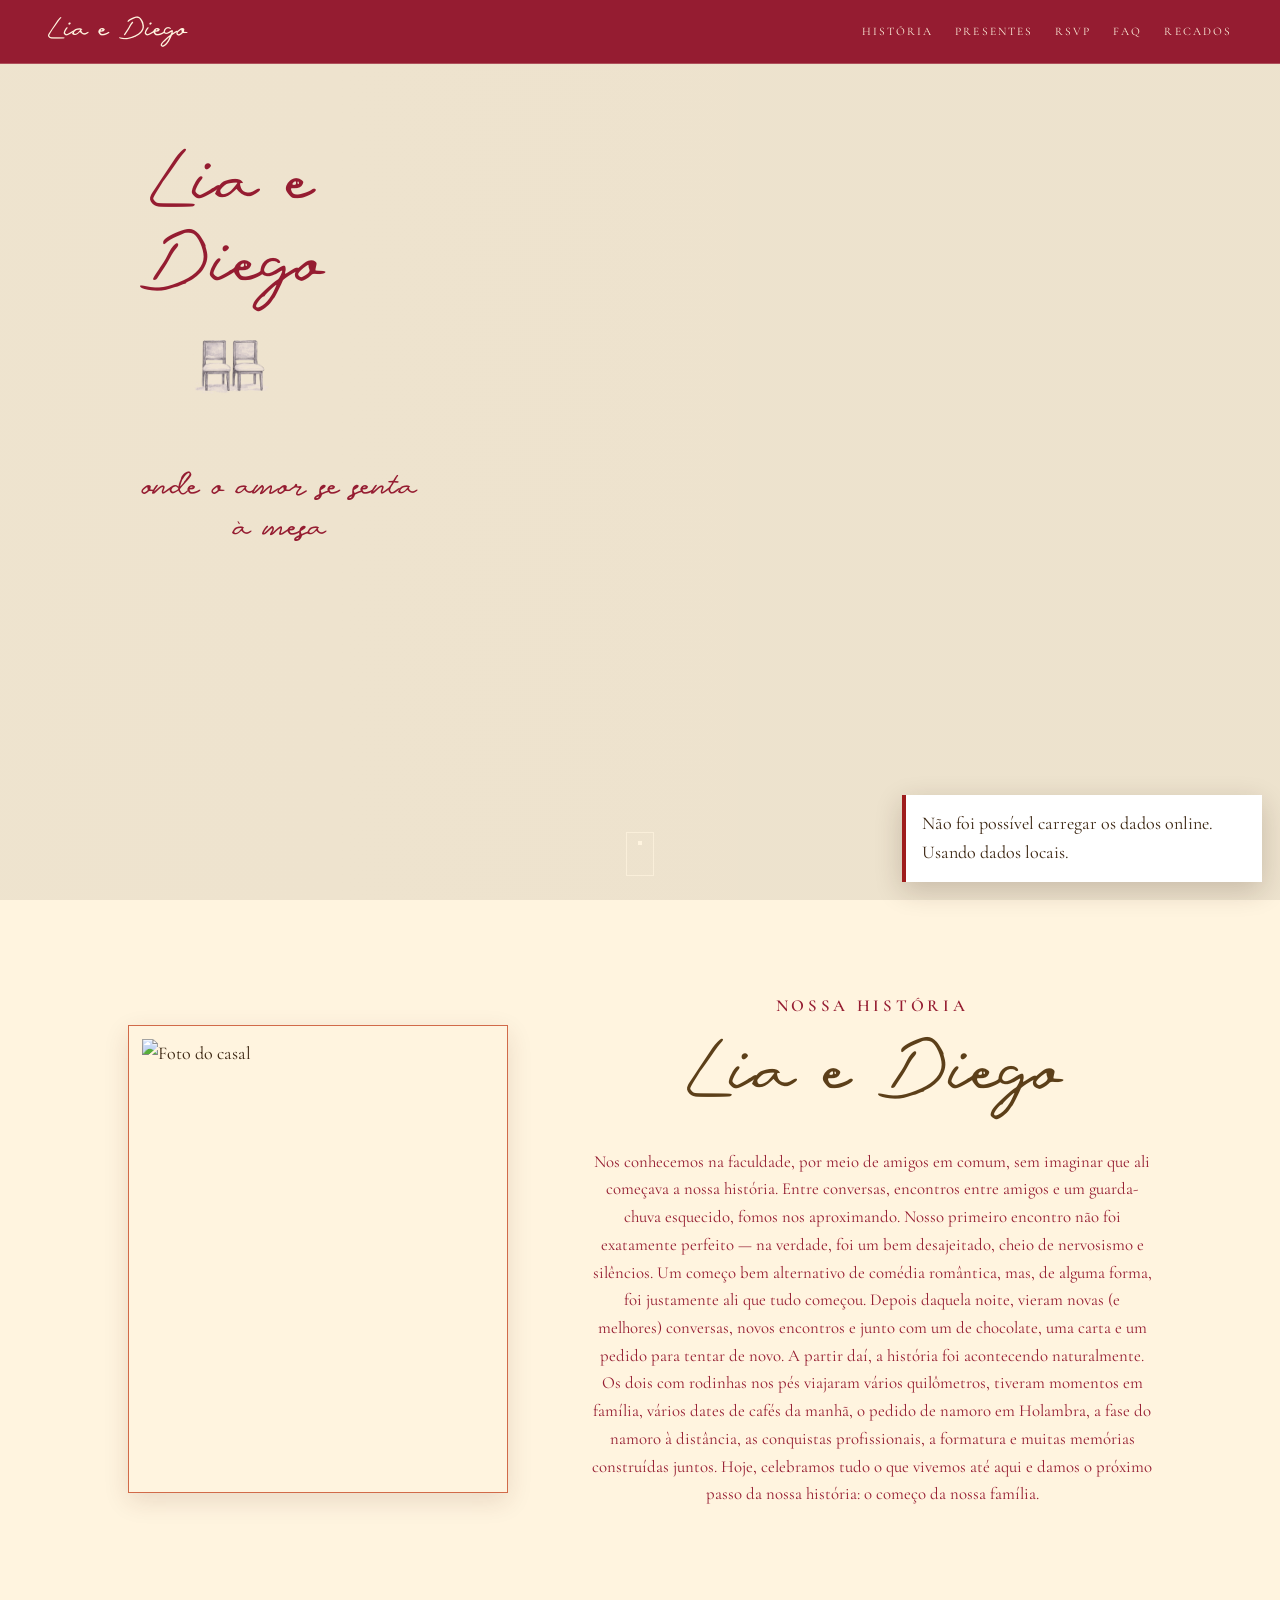
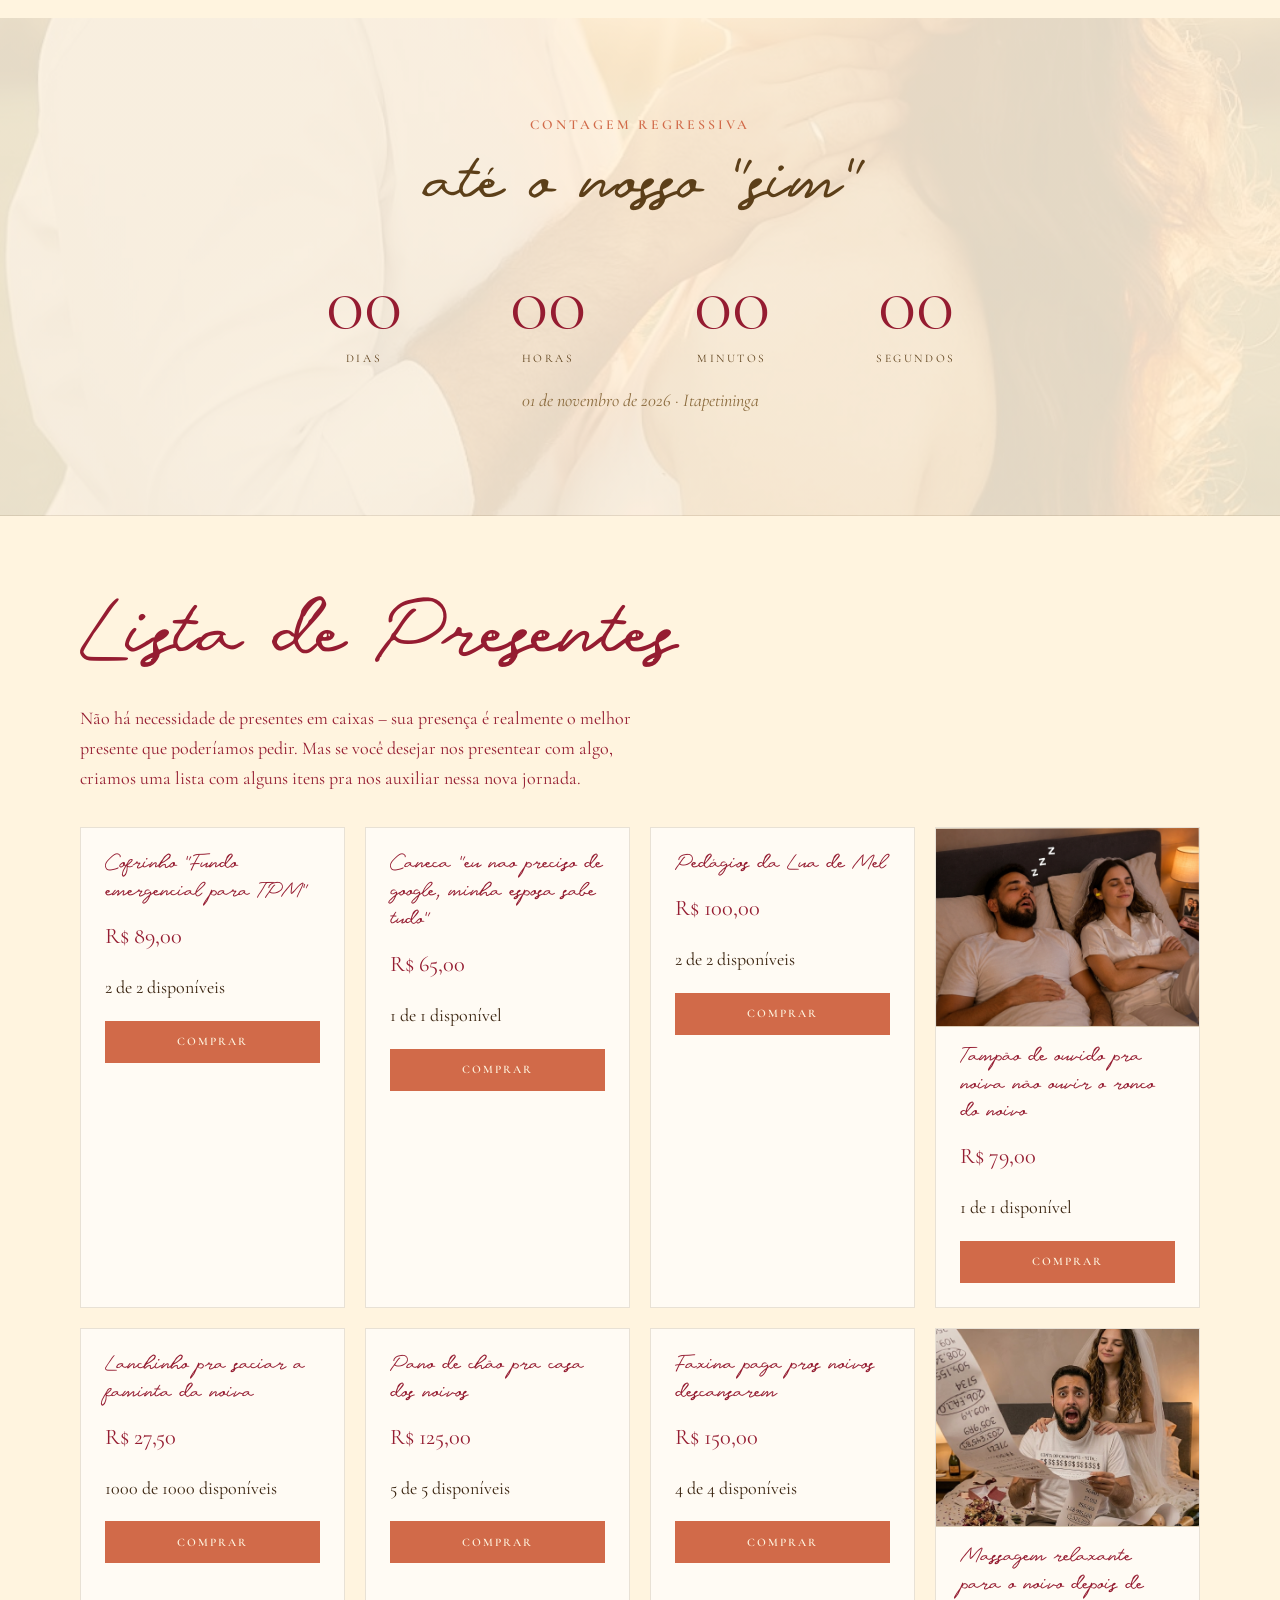
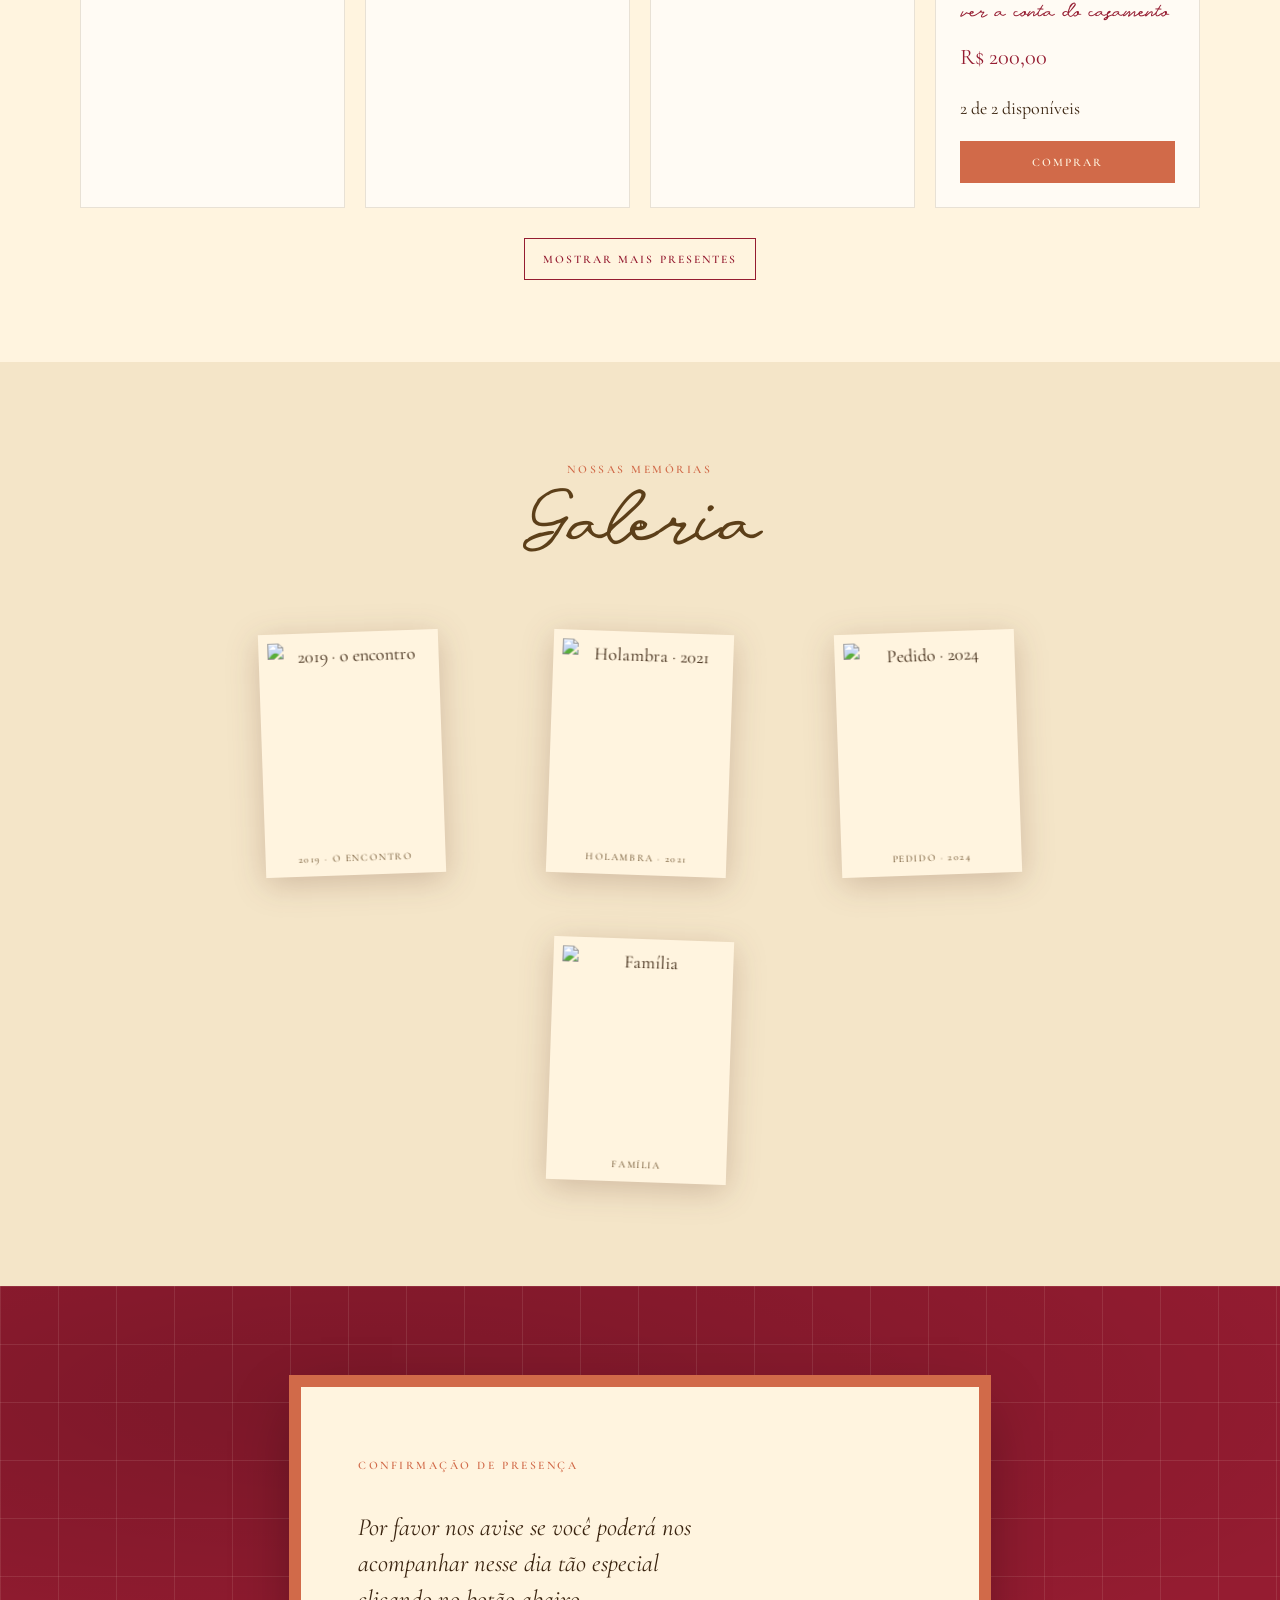
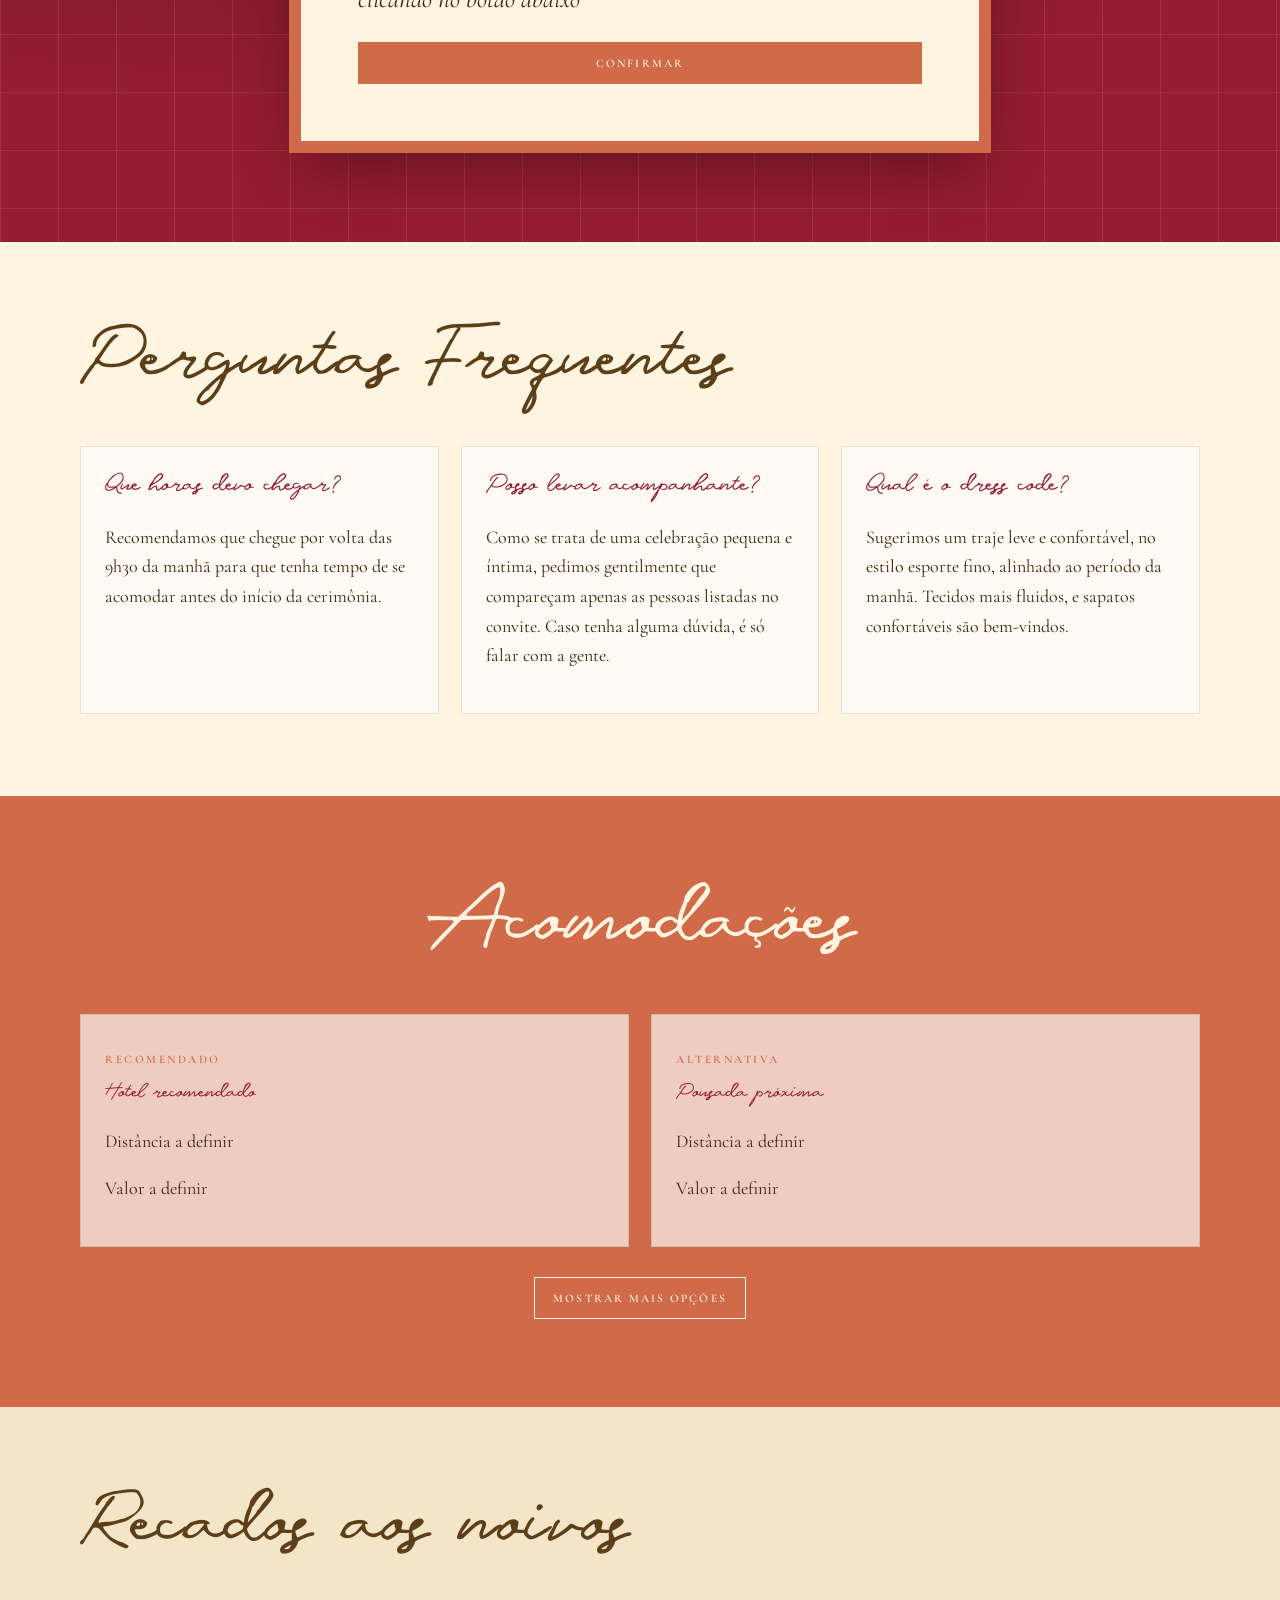
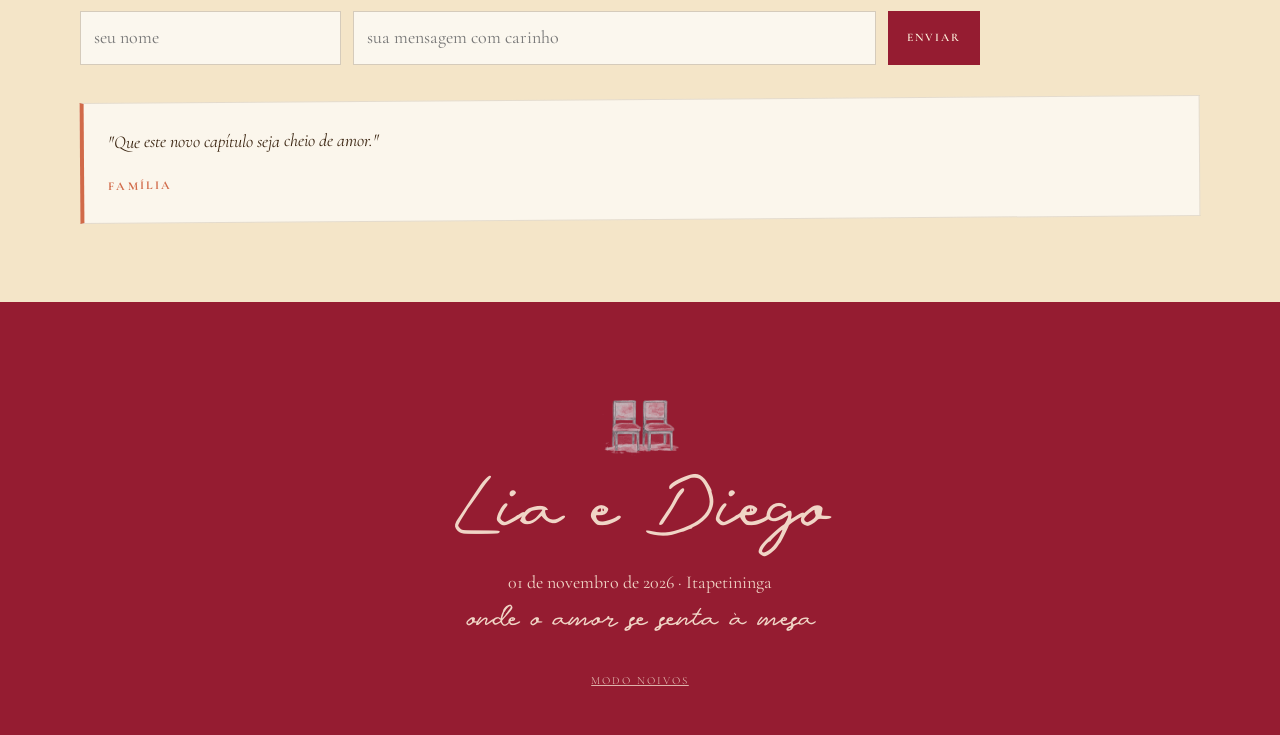
==== index.html @ a82f7c7f "Rola para o botão ao expandir/recolher listas Co-Authored-By: Claude Opus 4.7 <noreply@anthropic.com" ====
<!doctype html>
<html lang="pt-BR">
<head>
  <meta charset="utf-8">
  <meta name="viewport" content="width=device-width, initial-scale=1">
  <title>Lia e Diego</title>
  <meta name="description" content="Site do casamento de Lia e Diego">
  <link rel="preconnect" href="https://fonts.googleapis.com">
  <link rel="preconnect" href="https://fonts.gstatic.com" crossorigin>
  <link href="https://fonts.googleapis.com/css2?family=Cormorant+Garamond:ital,wght@0,300;0,400;0,500;0,600;1,300;1,400;1,500&family=JetBrains+Mono:wght@400;500&display=swap" rel="stylesheet">
  <link rel="stylesheet" href="styles.css?v=scroll-toggle-20260515b">
  <style>
    body.site-loading {
      overflow: hidden;
    }
    body.site-loading .menu,
    body.site-loading main,
    body.site-loading .footer {
      visibility: hidden;
    }
  </style>
  <script src="site-config.js"></script>
  <script src="app.js?v=scroll-toggle-20260515b" defer></script>
</head>
<body class="site-loading">
  <nav class="menu" aria-label="Navegação principal">
    <a class="menu-logo" href="#inicio" data-text="site.nomes">Lia e Diego</a>
    <button class="menu-toggle" type="button" aria-label="Abrir menu" data-menu-toggle>☰</button>
    <div class="menu-links" data-menu-links>
      <a href="#historia">História</a>
      <a href="#presentes">Presentes</a>
      <a href="#rsvp">RSVP</a>
      <a href="#faq">FAQ</a>
      <a href="#recados">Recados</a>
    </div>
  </nav>

  <main>
    <section id="inicio" class="hero site-section" data-section="hero">
      <div class="hero-photo" data-bg="site.heroImage"></div>
      <div class="hero-card">
        <p class="script-title" data-text="site.nomes">Lia e Diego</p>
        <div class="chairs" aria-hidden="true"><img src="assets/chairs.png" alt="" data-img="site.heroChairsImage"></div>
      </div>
      <div class="hero-tag-card" data-text="site.tagline">onde o amor se senta à mesa</div>
      <a class="scroll-cue" href="#contagem" aria-label="Ir para a próxima seção"></a>
    </section>

    <section id="contagem" class="countdown site-section" data-section="countdown" data-bg="site.countdownImage">
      <p class="eyebrow">contagem regressiva</p>
      <h1>até o nosso "sim"</h1>
      <div class="countdown-grid" data-countdown></div>
      <p class="date-line"><span data-text="site.dateLong">01 de novembro de 2026</span> · <span data-text="site.location">Itapetininga</span></p>
    </section>

    <section id="historia" class="story site-section" data-section="story">
      <figure class="story-photo frame">
        <img src="assets/casal.jpg" alt="Foto do casal" data-img="site.storyImage">
      </figure>
      <div class="story-copy">
        <p class="eyebrow">nossa história</p>
        <h2 class="script-heading">Lia e Diego</h2>
        <div data-html="site.storyHtml">
          <p>Os noivos editarão este texto depois da publicação.</p>
        </div>
        <audio data-music-player preload="none" loop></audio>
        <button class="music-control" type="button" data-music-toggle aria-pressed="false" hidden>
          <span class="music-icon" aria-hidden="true">&#9835;</span>
          <span class="music-label">Tocar nossa música</span>
        </button>
      </div>
    </section>

    <section id="save-the-date" class="save-date site-section" data-section="saveDate">
      <div class="save-photo" data-bg="site.saveDateImage"></div>
      <div class="save-ribbon" data-text="site.dateShort">01 · 11 · 2026</div>
    </section>

    <section id="presentes" class="gifts site-section" data-section="gifts">
      <div class="section-intro">
        <p class="script-heading">Lista de Presentes</p>
        <p data-text="site.giftsIntro">Cada presente é um gesto que nos acompanhará para sempre.</p>
      </div>
      <div class="gifts-grid" data-gifts></div>
      <div class="gifts-more" data-gifts-more hidden>
        <button class="btn ghost" type="button" data-show-more-gifts aria-expanded="false">Mostrar mais presentes</button>
      </div>
    </section>

    <section id="galeria" class="gallery site-section" data-section="gallery">
      <p class="eyebrow">nossas memórias</p>
      <h2 class="script-heading">Galeria</h2>
      <div class="stamp-grid" data-gallery></div>
      <div class="gallery-more" data-gallery-more hidden>
        <button class="btn ghost" type="button" data-show-more-gallery aria-expanded="false">Mostrar mais fotos</button>
      </div>
    </section>

    <section id="rsvp" class="rsvp site-section" data-section="rsvp">
      <div class="rsvp-card">
        <button class="rsvp-close" type="button" data-close-rsvp aria-label="Fechar formulário" hidden>&times;</button>
        <div class="rsvp-intro" data-rsvp-intro>
          <p class="eyebrow">CONFIRMAÇÃO DE PRESENÇA</p>
          <p class="rsvp-invite">Por favor nos avise se você poderá nos<br>acompanhar nesse dia tão especial<br>clicando no botão abaixo</p>
          <button class="btn terracotta" type="button" data-open-rsvp>Confirmar</button>
        </div>
        <form id="rsvpForm" class="form" hidden>
          <label>
            <span>presença</span>
            <select id="rsvpAttending" required>
              <option value="sim">Sim, confirmo presença</option>
              <option value="nao">Não poderei ir</option>
            </select>
          </label>
          <label>
            <span>nome completo</span>
            <input id="rsvpName" type="text" autocomplete="name" required placeholder="Seu nome completo">
          </label>
          <div>
            <span class="field-label">acompanhantes</span>
            <div class="guest-list" data-guest-list></div>
            <button class="btn ghost small" type="button" data-add-guest>+ Adicionar acompanhante</button>
          </div>
          <label>
            <span>observações</span>
            <textarea id="rsvpNotes" placeholder="Restrições alimentares, recado ou observação"></textarea>
          </label>
          <button class="btn terracotta block" type="submit">Enviar confirmação</button>
        </form>
        <div class="form-success" data-rsvp-success hidden>
          <p class="script-heading">obrigada!</p>
          <p data-rsvp-success-text>Recebemos sua resposta.</p>
          <button class="btn ghost" type="button" data-new-rsvp>Enviar outra resposta</button>
        </div>
      </div>
    </section>

    <section id="faq" class="faq site-section" data-section="faq">
      <h2 class="script-heading">Perguntas Frequentes</h2>
      <div class="faq-grid" data-faq></div>
      <div class="faq-more" data-faq-more hidden>
        <button class="btn ghost" type="button" data-show-more-faq aria-expanded="false">Mostrar mais perguntas</button>
      </div>
    </section>

    <section id="acomodacoes" class="lodging site-section" data-section="lodging">
      <h2 class="script-heading">Acomodações</h2>
      <div class="lodging-grid" data-lodging></div>
      <div class="lodging-more" data-lodging-more hidden>
        <button class="btn ghost" type="button" data-show-more-lodging aria-expanded="false">Mostrar mais opções</button>
      </div>
    </section>

    <section id="recados" class="messages site-section" data-section="messages">
      <div class="section-intro">
        <p class="script-heading">Recados aos noivos</p>
      </div>
      <form id="messageForm" class="message-form">
        <input id="messageName" type="text" required placeholder="seu nome">
        <input id="messageText" type="text" required placeholder="sua mensagem com carinho">
        <button class="btn burgundy" type="submit">Enviar</button>
      </form>
      <div class="message-grid" data-messages></div>
    </section>
  </main>

  <footer class="footer site-section" data-section="footer">
    <div class="chairs" aria-hidden="true"><img src="assets/chairs.png" alt="" data-img="site.footerChairsImage"></div>
    <p class="script-title" data-text="site.nomes">Lia e Diego</p>
    <p><span data-text="site.dateLong">01 de novembro de 2026</span> · <span data-text="site.location">Itapetininga</span></p>
    <p class="footer-tagline" data-text="site.tagline">onde o amor se senta à mesa</p>
    <a href="admin.html" class="admin-link">Modo noivos</a>
  </footer>

  <div class="modal-backdrop" data-gift-modal hidden>
    <div class="modal" role="dialog" aria-modal="true" aria-labelledby="giftModalTitle">
      <button class="modal-close" type="button" data-close-gift aria-label="Fechar">×</button>
      <h3 id="giftModalTitle">Registrar presente</h3>
      <p data-gift-modal-copy>Informe seu nome e escolha a forma de pagamento.</p>
      <label class="modal-field">
        <span>nome completo</span>
        <input type="text" data-gift-buyer placeholder="Nome do convidado">
      </label>
      <div class="modal-actions">
        <button class="btn terracotta" type="button" data-start-payment="pix">PIX</button>
        <button class="btn burgundy" type="button" data-start-payment="cartao">Cartão</button>
      </div>
      <button class="btn terracotta block" type="button" data-confirm-gift hidden>Já realizei o pagamento</button>
    </div>
  </div>

  <div class="toast-region" data-toasts aria-live="polite" aria-atomic="true"></div>
</body>
</html>
---- styles.css ----
:root {
  --display-font: "Antigua Presidente", "Cormorant Garamond", Georgia, serif;
  --burgundy: #951c31;
  --burgundy-deep: #7a1428;
  --terracotta: #d16a49;
  --terracotta-deep: #b5563a;
  --cream: #fff4df;
  --cream-deep: #f4e5c8;
  --brown: #5c3f19;
  --ink: #3a2410;
  --muted: #8a6a3c;
  --white: #ffffff;
  --danger: #9f1d1d;
  --success: #346b43;
  --menu-bg: #951c31;
  --menu-text: #fff4df;
  --menu-border: rgba(255, 244, 223, 0.24);
  --hero-title-color: #951c31;
  --hero-title-background: rgba(255, 244, 223, 0);
  --hero-title-top: 112px;
  --hero-title-left: 80px;
  --hero-title-width: 300px;
  --hero-title-padding: 36px 24px 30px;
  --hero-tag-color: #951c31;
  --hero-tag-top: 470px;
  --hero-tag-left: 138px;
  --hero-tag-width: 280px;
  --countdown-padding-y: 82px;
  --countdown-eyebrow-size: 0.86rem;
  --countdown-title-size: 4.9rem;
  --countdown-title-color: #5c3f19;
  --countdown-eyebrow-color: #d16a49;
  --gifts-padding-y: 82px;
  --faq-padding-y: 82px;
  --gallery-padding-y: 86px;
  --lodging-padding-y: 88px;
  --messages-padding-y: 82px;
  --story-padding-y: 92px;
  --rsvp-padding-y: 100px;
  --save-date-height: 280px;
  --gifts-background: #fff4df;
  --faq-background: #fff4df;
  --gallery-background: #f4e5c8;
  --lodging-background: #d16a49;
  --messages-background: #f4e5c8;
  --footer-background: #951c31;
  --footer-text: #fff4df;
  --card-background: rgba(255, 255, 255, 0.66);
  --card-border-color: rgba(92, 63, 25, 0.14);
  --gifts-title-size: 5.8rem;
  --faq-title-size: 5.4rem;
  --faq-question-size: 1.75rem;
  --lodging-title-size: 5.9rem;
  --footer-tagline-size: 2.15rem;
}

@font-face {
  font-family: "Antigua Presidente";
  src: url("assets/fonts/AntiguaPresidente.ttf") format("truetype");
  font-display: swap;
}

* { box-sizing: border-box; }
html { scroll-behavior: smooth; scroll-padding-top: 74px; }
body {
  margin: 0;
  background: var(--cream);
  color: var(--ink);
  font-family: "Cormorant Garamond", Georgia, serif;
  font-size: 18px;
  line-height: 1.65;
}
body.site-loading {
  min-height: 100svh;
  overflow: hidden;
}
body.site-loading .menu,
body.site-loading main,
body.site-loading .footer {
  visibility: hidden;
}
body.menu-open { overflow: hidden; }
img { max-width: 100%; display: block; }
button, input, textarea, select { font: inherit; }
button { cursor: pointer; }
a { color: inherit; }

.menu {
  position: fixed;
  inset: 0 0 auto;
  z-index: 100;
  min-height: 64px;
  display: flex;
  align-items: center;
  justify-content: space-between;
  gap: 24px;
  padding: 12px clamp(18px, 4vw, 48px);
  background: var(--menu-bg);
  border-bottom: 1px solid var(--menu-border);
  backdrop-filter: blur(14px);
  color: var(--menu-text);
}
.menu-logo {
  text-decoration: none;
  color: var(--menu-text);
  font-family: var(--display-font);
  font-size: 2rem;
  line-height: 1;
  white-space: nowrap;
}
.menu-links {
  display: flex;
  align-items: center;
  gap: 22px;
}
.menu-links a {
  text-decoration: none;
  font-size: 0.72rem;
  letter-spacing: 0.18em;
  text-transform: uppercase;
  color: var(--menu-text);
}
.menu-toggle {
  display: none;
  width: 40px;
  height: 40px;
  border: 1px solid var(--menu-border);
  background: transparent;
  color: var(--menu-text);
}

.site-section { position: relative; }
.hero {
  min-height: 100svh;
  overflow: hidden;
  background: var(--cream-deep);
}
.hero-photo,
.save-photo {
  position: absolute;
  inset: 0;
  background-image:
    linear-gradient(90deg, rgba(255, 200, 140, 0.18), rgba(255, 244, 223, 0.06) 58%),
    url("assets/casal.jpg");
  background-size: cover;
  background-position: center;
}
.hero-card {
  position: absolute;
  top: var(--hero-title-top);
  left: var(--hero-title-left);
  width: min(var(--hero-title-width), calc(100vw - 48px));
  padding: var(--hero-title-padding);
  background: var(--hero-title-background);
  color: var(--hero-title-color);
  text-align: center;
  box-shadow: none;
}
.script-title,
.script-heading {
  margin: 0;
  font-family: var(--display-font);
  font-weight: 400;
  font-style: normal;
  line-height: 0.95;
}
.script-title { font-size: clamp(4rem, 9vw, 5.4rem); }
.script-heading {
  font-size: clamp(3.8rem, 8vw, 5.4rem);
  color: var(--brown);
}
.hero-tag-card {
  position: absolute;
  top: var(--hero-tag-top);
  left: var(--hero-tag-left);
  width: min(var(--hero-tag-width), calc(100vw - 80px));
  padding: 0;
  background: transparent;
  color: var(--hero-tag-color);
  font-family: var(--display-font);
  font-size: clamp(1.75rem, 6vw, 2.35rem);
  font-style: normal;
  text-align: center;
  line-height: 1.1;
  box-shadow: none;
}
.scroll-cue {
  position: absolute;
  left: 50%;
  bottom: 24px;
  width: 28px;
  height: 44px;
  transform: translateX(-50%);
  border: 1px solid rgba(255, 244, 223, 0.72);
}
.scroll-cue::after {
  content: "";
  position: absolute;
  left: 50%;
  top: 8px;
  width: 4px;
  height: 4px;
  transform: translateX(-50%);
  background: var(--cream);
  animation: cue 1.6s infinite;
}
@keyframes cue {
  0% { transform: translate(-50%, 0); opacity: 0; }
  35% { opacity: 1; }
  100% { transform: translate(-50%, 18px); opacity: 0; }
}

.chairs { display: flex; justify-content: center; margin-top: 22px; }
.chairs img { width: 92px; height: auto; object-fit: contain; }

.countdown {
  padding: var(--countdown-padding-y) 24px;
  text-align: center;
  border-bottom: 1px solid rgba(92, 63, 25, 0.13);
  background-image:
    linear-gradient(rgba(255, 244, 223, 0.88), rgba(255, 244, 223, 0.9)),
    url("assets/casal.jpg");
  background-size: cover;
  background-position: center;
}
.eyebrow,
.field-label,
label span,
.pix-box span {
  display: block;
  font-size: 0.72rem;
  letter-spacing: 0.22em;
  text-transform: uppercase;
  color: var(--terracotta);
  font-weight: 600;
}
.countdown h1 {
  margin: 4px 0 34px;
  font-family: var(--display-font);
  font-size: clamp(3.2rem, 8vw, var(--countdown-title-size));
  font-style: normal;
  font-weight: 400;
  line-height: 1;
  color: var(--countdown-title-color);
}
.countdown .eyebrow {
  color: var(--countdown-eyebrow-color);
  font-size: var(--countdown-eyebrow-size);
}
.countdown-grid {
  display: grid;
  grid-template-columns: repeat(4, minmax(90px, 140px));
  justify-content: center;
  gap: clamp(14px, 4vw, 44px);
}
.count-box strong {
  display: block;
  color: var(--burgundy);
  font-size: clamp(3rem, 8vw, 5rem);
  font-weight: 300;
  line-height: 1;
}
.count-box span {
  display: block;
  margin-top: 6px;
  font-size: 0.72rem;
  letter-spacing: 0.22em;
  text-transform: uppercase;
  color: var(--brown);
}
.date-line { color: var(--muted); font-style: italic; }

.story {
  display: grid;
  grid-template-columns: minmax(260px, 380px) minmax(0, 560px);
  gap: clamp(42px, 8vw, 84px);
  align-items: center;
  justify-content: center;
  padding: var(--story-padding-y) clamp(24px, 7vw, 80px);
}
.frame {
  margin: 0;
  padding: 14px;
  background: var(--cream);
  box-shadow: inset 0 0 0 1px var(--terracotta), 0 8px 24px rgba(80, 30, 20, 0.12);
}
.frame img {
  width: 100%;
  aspect-ratio: 4 / 5;
  object-fit: cover;
}
.story-copy { text-align: center; }
.story-copy .script-heading { margin: 8px 0 28px; }
.story-copy p {
  margin: 0 0 18px;
  color: var(--burgundy);
  font-size: 1.05rem;
}
.music-control {
  display: inline-flex;
  align-items: center;
  gap: 10px;
  margin-top: 18px;
  padding: 10px 22px;
  background: transparent;
  border: 1px solid var(--terracotta);
  color: var(--burgundy);
  font-family: "Cormorant Garamond", serif;
  font-style: italic;
  font-size: 1rem;
  letter-spacing: 0.06em;
  cursor: pointer;
  transition: background 0.2s ease, color 0.2s ease;
}
.music-control:hover {
  background: var(--terracotta);
  color: var(--cream);
}
.music-control .music-icon {
  font-size: 1.2rem;
  line-height: 1;
}
.music-control.is-playing .music-icon {
  animation: musicPulse 1.4s ease-in-out infinite;
}
@keyframes musicPulse {
  0%, 100% { opacity: 1; }
  50% { opacity: 0.4; }
}
[data-music-player] { display: none; }

.save-date {
  min-height: var(--save-date-height);
  overflow: hidden;
}
.save-ribbon {
  position: absolute;
  left: 50%;
  top: 50%;
  transform: translate(-50%, -50%);
  min-width: min(360px, calc(100vw - 48px));
  padding: 20px 34px;
  background: var(--terracotta);
  color: var(--cream);
  text-align: center;
  font-size: 0.82rem;
  letter-spacing: 0.28em;
  text-transform: uppercase;
  font-weight: 600;
  box-shadow: 0 12px 26px rgba(115, 45, 32, 0.32);
}

.gifts,
.faq,
.messages {
  padding: 82px clamp(22px, 7vw, 80px);
}
.gifts {
  padding-top: var(--gifts-padding-y);
  padding-bottom: var(--gifts-padding-y);
  background: var(--gifts-background);
}
.faq {
  padding-top: var(--faq-padding-y);
  padding-bottom: var(--faq-padding-y);
  background: var(--faq-background);
}
.messages {
  padding-top: var(--messages-padding-y);
  padding-bottom: var(--messages-padding-y);
}
.gifts .section-intro .script-heading {
  font-size: clamp(4.2rem, 8vw, var(--gifts-title-size));
  color: var(--burgundy);
}
.section-intro {
  max-width: 720px;
  margin-bottom: 34px;
}
.section-intro p:not(.script-heading) {
  color: var(--burgundy);
  max-width: 560px;
}
.pix-box {
  display: grid;
  gap: 12px;
  max-width: 520px;
  margin-bottom: 34px;
  padding: 24px;
  background: rgba(255, 255, 255, 0.58);
  border: 1px dashed var(--terracotta);
}
.pix-box strong {
  font-family: "JetBrains Mono", monospace;
  font-size: 0.9rem;
  word-break: break-word;
}
.gifts-grid {
  display: grid;
  grid-template-columns: repeat(auto-fit, minmax(245px, 1fr));
  gap: 20px;
}
.gift-card,
.faq-item,
.lodging-card,
.message-card {
  background: var(--card-background);
  border: 1px solid var(--card-border-color);
  padding: 24px;
}
.gift-card.unavailable { opacity: 0.52; }
.gift-photo {
  margin: -24px -24px 18px;
  overflow: hidden;
  background: var(--cream-deep);
  border-bottom: 1px solid rgba(92, 63, 25, 0.14);
}
.gift-photo img {
  width: 100%;
  aspect-ratio: 4 / 3;
  object-fit: cover;
}
.gift-card.unavailable .gift-photo img { filter: grayscale(0.25); }
.gift-card h3,
.faq-item h3,
.lodging-card h3 {
  font-family: var(--display-font);
  margin: 0 0 10px;
  color: var(--burgundy);
  font-size: 1.45rem;
  font-style: normal;
  font-weight: 500;
  line-height: 1.2;
}
.faq-item h3 { font-size: var(--faq-question-size); }
.gift-value {
  color: var(--burgundy);
  font-size: 1.4rem;
  margin: 0 0 12px;
}
.gift-actions {
  display: flex;
  flex-wrap: wrap;
  gap: 10px;
  margin-top: 18px;
}
.gift-actions .btn { flex: 1 1 110px; }
.gifts-more,
.gallery-more,
.faq-more,
.lodging-more {
  display: flex;
  justify-content: center;
  margin-top: 30px;
  scroll-margin-top: 96px;
  scroll-margin-bottom: 32px;
}
.lodging-more .btn.ghost {
  color: var(--cream);
  border-color: var(--cream);
}
.lodging-more .btn.ghost:hover {
  background: var(--cream);
  color: var(--lodging-background, var(--terracotta));
}

.gallery {
  padding: var(--gallery-padding-y) clamp(22px, 7vw, 80px);
  text-align: center;
  background: var(--gallery-background);
}
.stamp-grid {
  display: flex;
  flex-wrap: wrap;
  justify-content: center;
  gap: 28px;
  max-width: 1120px;
  margin: 42px auto 0;
}
.stamp {
  width: 180px;
  padding: 9px;
  background: var(--cream);
  filter: drop-shadow(0 7px 16px rgba(80, 30, 20, 0.22));
}
.stamp:nth-child(2n) { transform: rotate(2deg); }
.stamp:nth-child(2n + 1) { transform: rotate(-2deg); }
.stamp img {
  width: 100%;
  aspect-ratio: 4 / 5;
  object-fit: cover;
}
.stamp span {
  display: block;
  padding: 6px 2px 0;
  font-size: 0.62rem;
  letter-spacing: 0.16em;
  text-transform: uppercase;
  color: var(--brown);
}

.rsvp {
  padding: var(--rsvp-padding-y) clamp(20px, 7vw, 80px);
  background:
    linear-gradient(rgba(255, 244, 223, 0.1) 1px, transparent 1px),
    linear-gradient(90deg, rgba(255, 244, 223, 0.1) 1px, transparent 1px),
    radial-gradient(ellipse 120% 80% at 30% 20%, rgba(0, 0, 0, 0.18), transparent 70%),
    var(--burgundy);
  background-size: 58px 58px, 58px 58px, 100% 100%, 100% 100%;
}
.rsvp-card {
  position: relative;
  max-width: 680px;
  margin: 0 auto;
  padding: clamp(28px, 6vw, 58px);
  background: var(--cream);
  outline: 12px solid var(--terracotta);
  outline-offset: -1px;
  box-shadow: 0 24px 60px rgba(0, 0, 0, 0.35);
}
.rsvp-close {
  position: absolute;
  top: 14px;
  right: 18px;
  width: 34px;
  height: 34px;
  border: none;
  background: transparent;
  color: var(--burgundy);
  font-size: 1.7rem;
  line-height: 1;
  cursor: pointer;
  border-radius: 50%;
  display: inline-flex;
  align-items: center;
  justify-content: center;
  transition: background 0.18s ease, transform 0.18s ease;
}
.rsvp-close:hover {
  background: rgba(149, 28, 49, 0.1);
  transform: scale(1.08);
}
.rsvp-close:focus-visible {
  outline: 2px solid var(--terracotta);
  outline-offset: 2px;
}
.rsvp-intro {
  text-align: left;
  min-height: 230px;
  display: grid;
  align-content: center;
  gap: 24px;
}
.rsvp-invite {
  margin: 0;
  max-width: 470px;
  color: var(--ink);
  font-size: clamp(1.25rem, 3vw, 1.55rem);
  font-style: italic;
  line-height: 1.45;
}
.rsvp-card h2 {
  font-family: var(--display-font);
  margin: 8px 0 24px;
  color: var(--ink);
  font-size: clamp(1.8rem, 5vw, 2.4rem);
  font-style: normal;
  font-weight: 500;
}
.form {
  display: grid;
  gap: 18px;
}
.form label,
.modal-field {
  display: grid;
  gap: 7px;
}
input,
textarea,
select {
  width: 100%;
  border: 1px solid rgba(92, 63, 25, 0.24);
  background: rgba(255, 255, 255, 0.7);
  color: var(--ink);
  padding: 11px 13px;
  outline: none;
}
textarea { min-height: 96px; resize: vertical; }
input:focus,
textarea:focus,
select:focus { border-color: var(--terracotta); }
.guest-row {
  display: grid;
  grid-template-columns: minmax(0, 1fr) 40px;
  gap: 9px;
  margin-bottom: 9px;
}
.remove-row {
  border: 1px solid rgba(159, 29, 29, 0.32);
  background: transparent;
  color: var(--danger);
}
.form-success {
  text-align: center;
  padding: 30px 0 8px;
}
.form-success .script-heading {
  color: var(--burgundy);
  margin-bottom: 12px;
}

.faq-grid,
.lodging-grid,
.message-grid {
  display: grid;
  grid-template-columns: repeat(auto-fit, minmax(240px, 1fr));
  gap: 22px;
}
.faq .script-heading,
.lodging .script-heading,
.messages .script-heading {
  margin-bottom: 40px;
}
.faq > .script-heading { font-size: clamp(4rem, 8vw, var(--faq-title-size)); }
.lodging {
  padding: var(--lodging-padding-y) clamp(22px, 7vw, 80px);
  background: var(--lodging-background);
  color: var(--cream);
}
.lodging .script-heading {
  color: var(--cream);
  font-size: clamp(4.2rem, 8vw, var(--lodging-title-size));
  text-align: center;
}
.lodging-card {
  background: var(--card-background);
  color: var(--ink);
}
.lodging-card .code {
  font-family: "JetBrains Mono", monospace;
  color: var(--terracotta);
  font-size: 0.82rem;
}

.messages { background: var(--messages-background); }
.message-form {
  display: grid;
  grid-template-columns: minmax(150px, 1fr) minmax(220px, 2fr) auto;
  gap: 12px;
  max-width: 900px;
  margin-bottom: 34px;
}
.message-card {
  transform: rotate(-0.4deg);
  border-left: 4px solid var(--terracotta);
}
.message-card:nth-child(even) { transform: rotate(0.5deg); background: var(--card-background); }
.message-card p {
  margin: 0 0 12px;
  font-style: italic;
}
.message-card strong {
  color: var(--terracotta);
  font-size: 0.75rem;
  letter-spacing: 0.18em;
  text-transform: uppercase;
}

.footer {
  padding: 70px 24px 42px;
  text-align: center;
  background: var(--footer-background);
  color: var(--footer-text);
}
.footer .script-title { margin: 12px 0 10px; }
.footer p { margin: 8px 0; opacity: 0.86; }
.footer-tagline {
  font-family: var(--display-font);
  font-size: var(--footer-tagline-size);
  font-style: normal;
  line-height: 1;
}
.admin-link {
  display: inline-block;
  margin-top: 24px;
  font-size: 0.68rem;
  letter-spacing: 0.18em;
  text-transform: uppercase;
  opacity: 0.7;
}

.btn {
  display: inline-flex;
  min-height: 42px;
  align-items: center;
  justify-content: center;
  border: 1px solid transparent;
  padding: 10px 18px;
  font-size: 0.72rem;
  letter-spacing: 0.18em;
  text-transform: uppercase;
  text-decoration: none;
  font-weight: 600;
}
.btn.terracotta { background: var(--terracotta); color: var(--cream); }
.btn.terracotta:hover { background: var(--terracotta-deep); }
.btn.burgundy { background: var(--burgundy); color: var(--cream); }
.btn.burgundy:hover { background: var(--burgundy-deep); }
.btn.ghost {
  background: transparent;
  border-color: currentColor;
  color: var(--burgundy);
}
.btn.small { min-height: 36px; padding: 8px 14px; font-size: 0.66rem; }
.btn.block { width: 100%; }

.modal-backdrop {
  position: fixed;
  inset: 0;
  z-index: 200;
  display: grid;
  place-items: center;
  padding: 18px;
  background: rgba(35, 20, 10, 0.62);
}
.modal {
  width: min(520px, 100%);
  position: relative;
  padding: 32px;
  background: var(--cream);
  border: 1px solid var(--terracotta);
}
.modal h3 {
  font-family: var(--display-font);
  margin: 0 0 8px;
  color: var(--burgundy);
  font-size: 2rem;
  font-weight: 500;
}
.modal-close {
  position: absolute;
  top: 10px;
  right: 10px;
  width: 36px;
  height: 36px;
  border: 0;
  background: transparent;
  color: var(--burgundy);
  font-size: 1.8rem;
}
.modal-field { margin: 18px 0; }
.modal-actions {
  display: grid;
  grid-template-columns: 1fr 1fr;
  gap: 10px;
  margin: 16px 0 12px;
}
.toast-region {
  position: fixed;
  z-index: 500;
  right: 18px;
  bottom: 18px;
  display: grid;
  gap: 10px;
  width: min(360px, calc(100vw - 36px));
}
.toast {
  padding: 14px 16px;
  background: var(--white);
  color: var(--ink);
  border-left: 4px solid var(--success);
  box-shadow: 0 8px 26px rgba(50, 25, 15, 0.2);
}
.toast.error { border-left-color: var(--danger); }
[hidden] { display: none !important; }

@media (max-width: 780px) {
  .menu-toggle { display: inline-grid; place-items: center; }
  .menu-links {
    position: fixed;
    top: 64px;
    left: 0;
    right: 0;
    display: none;
    padding: 18px 24px 28px;
    background: var(--menu-bg);
    border-bottom: 1px solid var(--menu-border);
  }
  .menu-open .menu-links { display: grid; }
  .menu-links a { padding: 10px 0; }
  .hero-card { left: 22px; }
  .hero-tag-card { left: 42px; }
  .countdown-grid { grid-template-columns: repeat(2, minmax(100px, 1fr)); }
  .story { grid-template-columns: 1fr; padding-top: 70px; }
  .story-photo { max-width: 420px; margin: 0 auto; }
  .message-form { grid-template-columns: 1fr; }
}
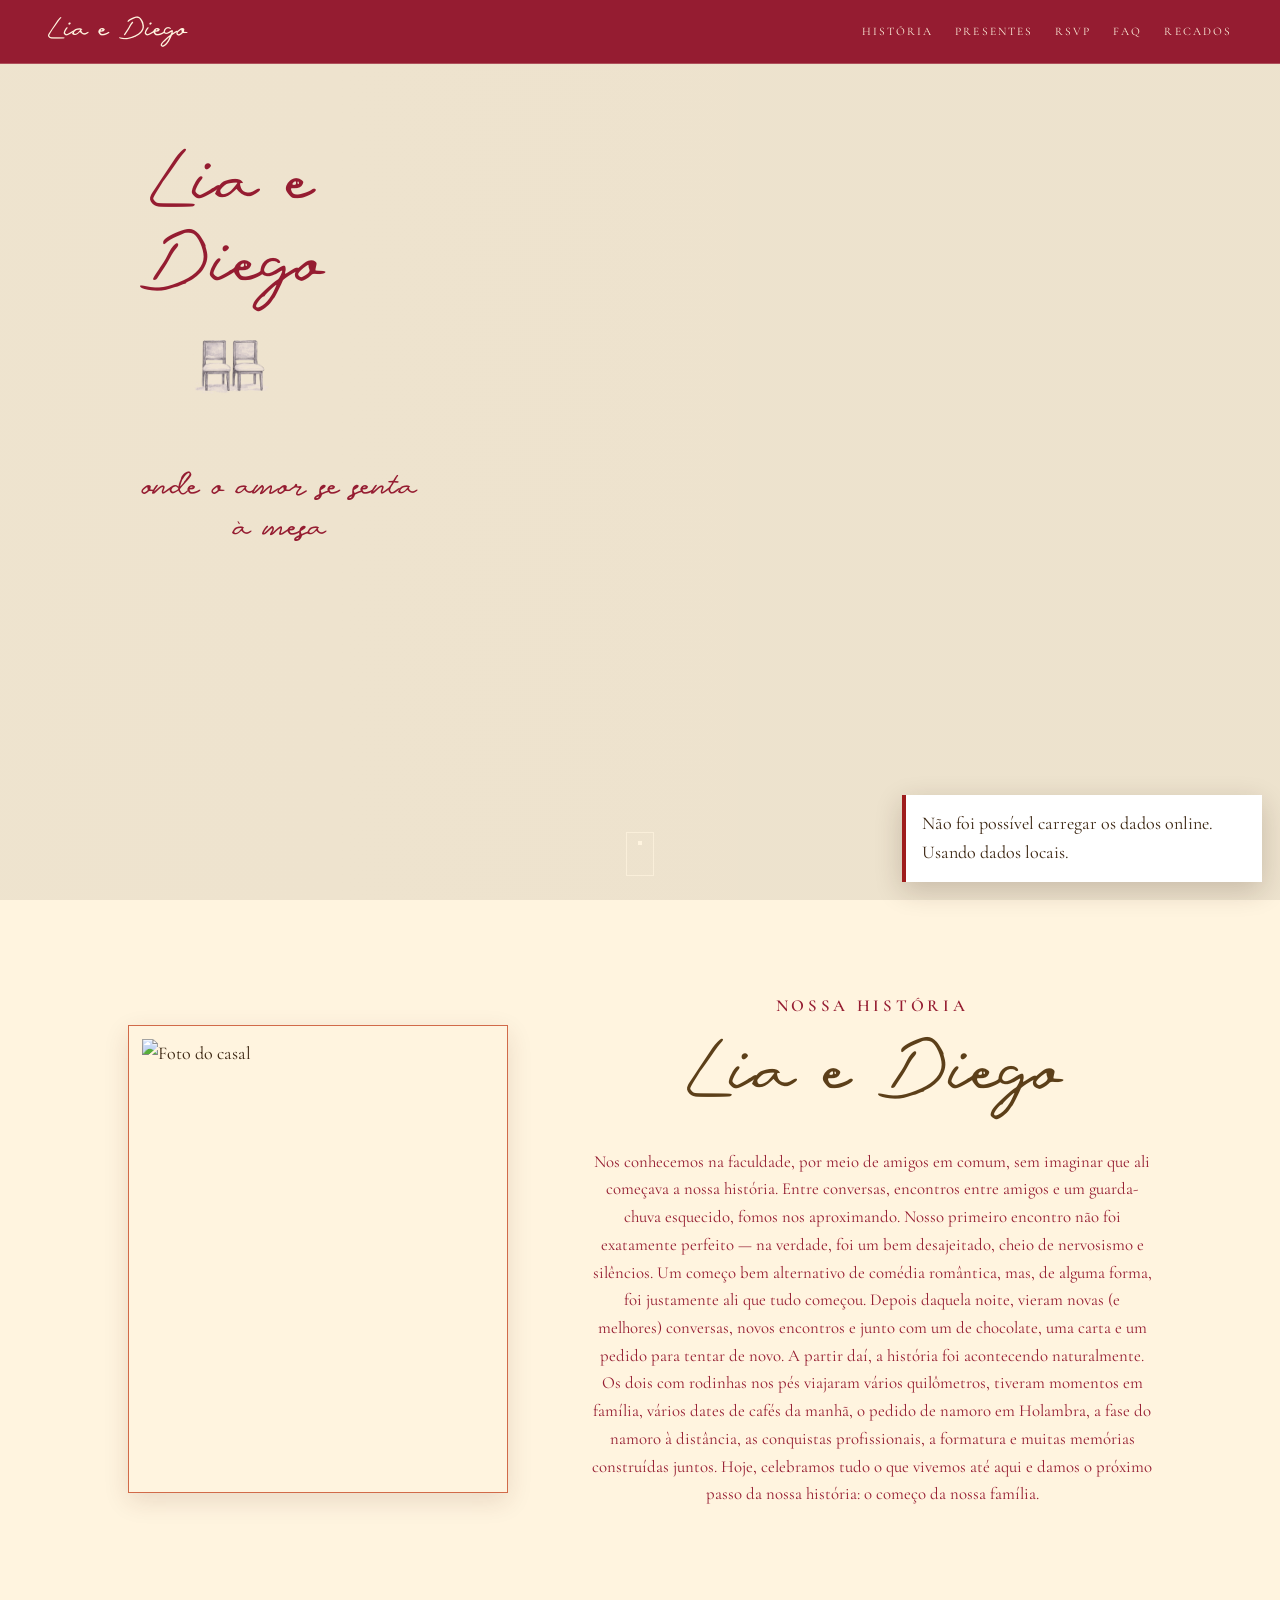
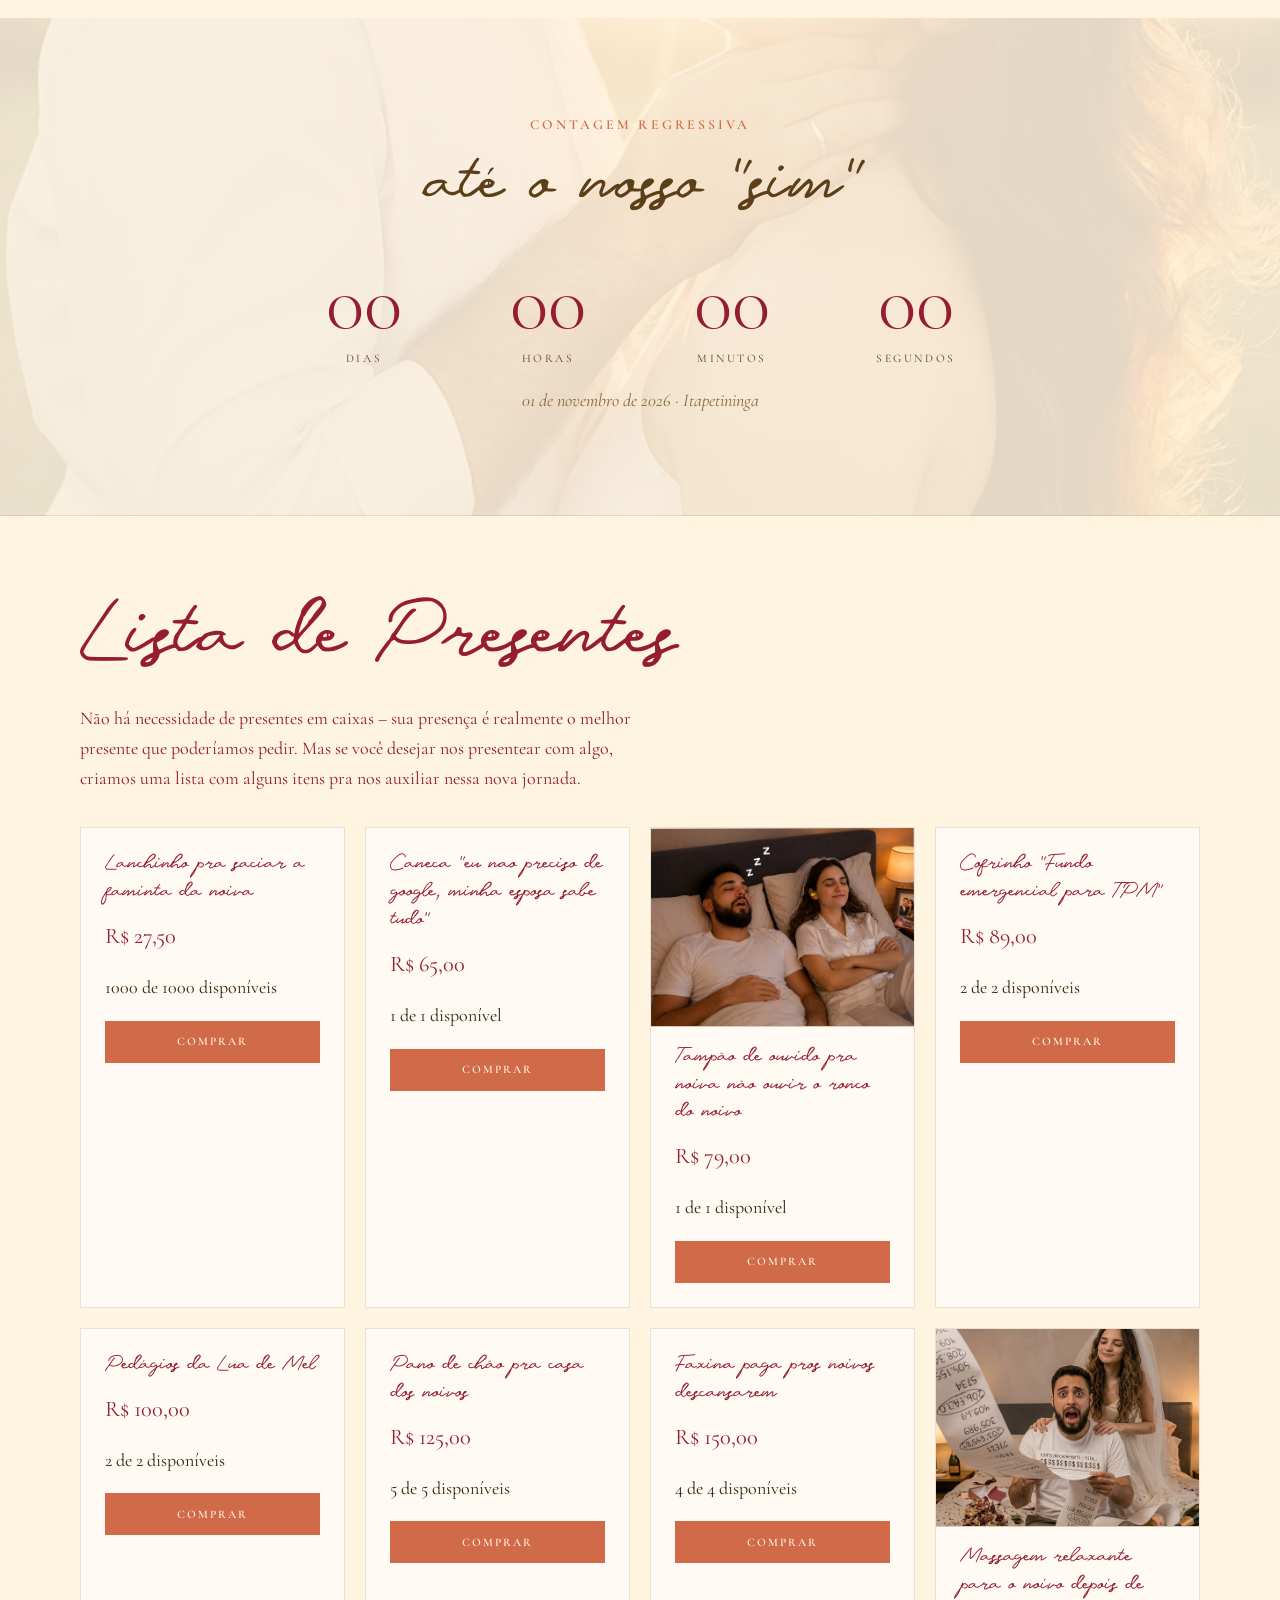
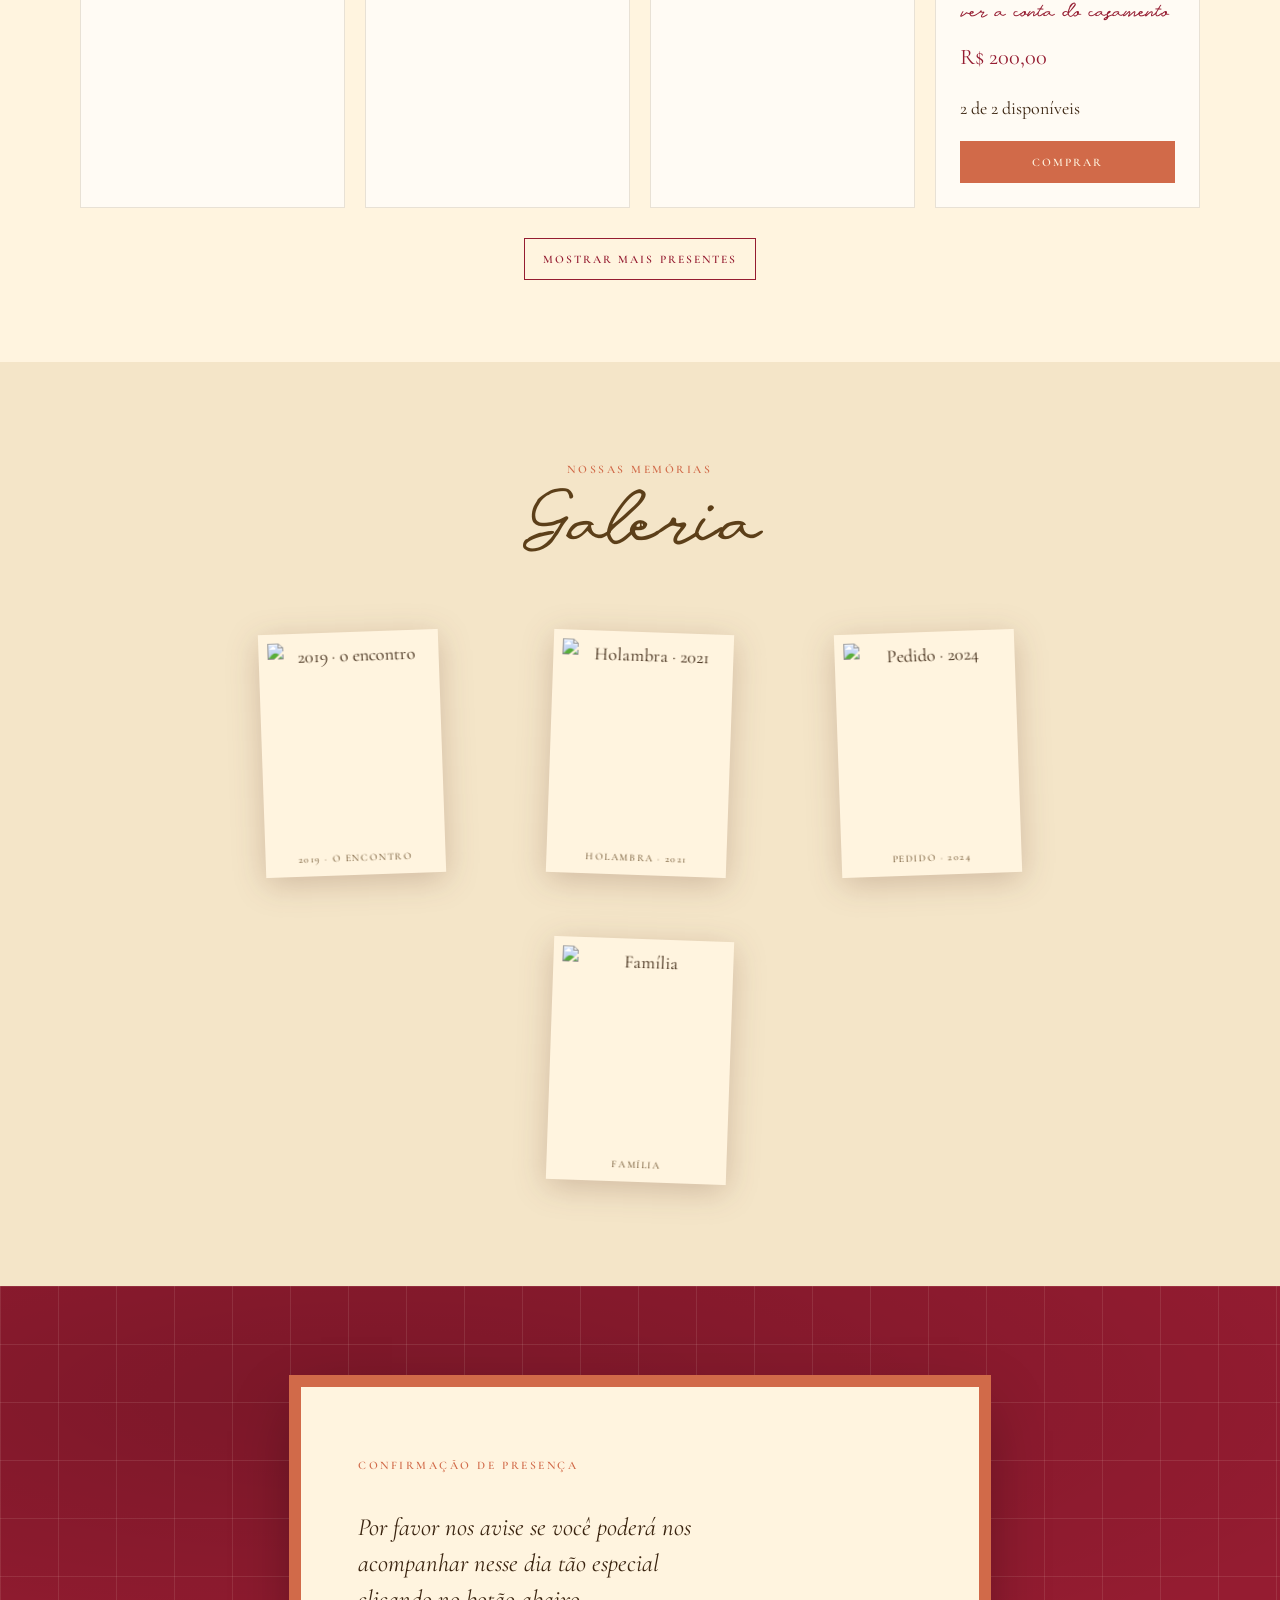
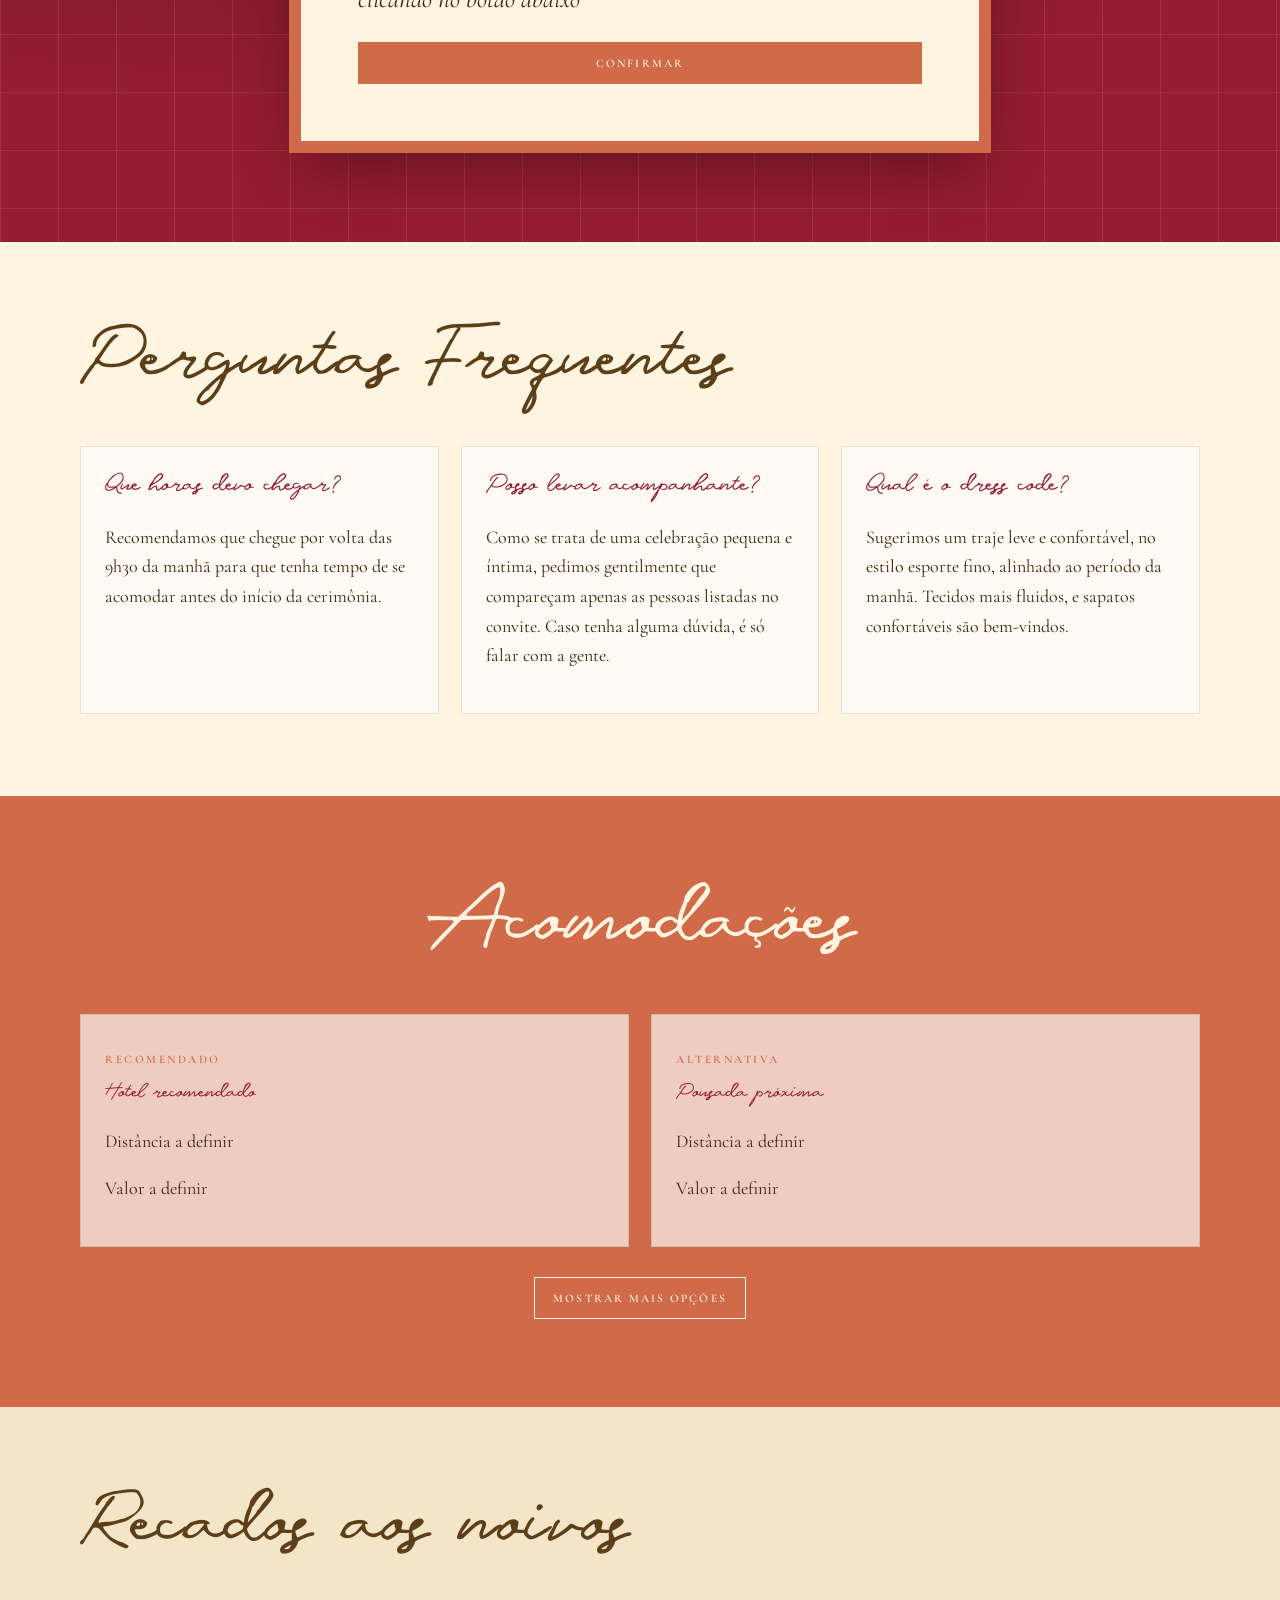
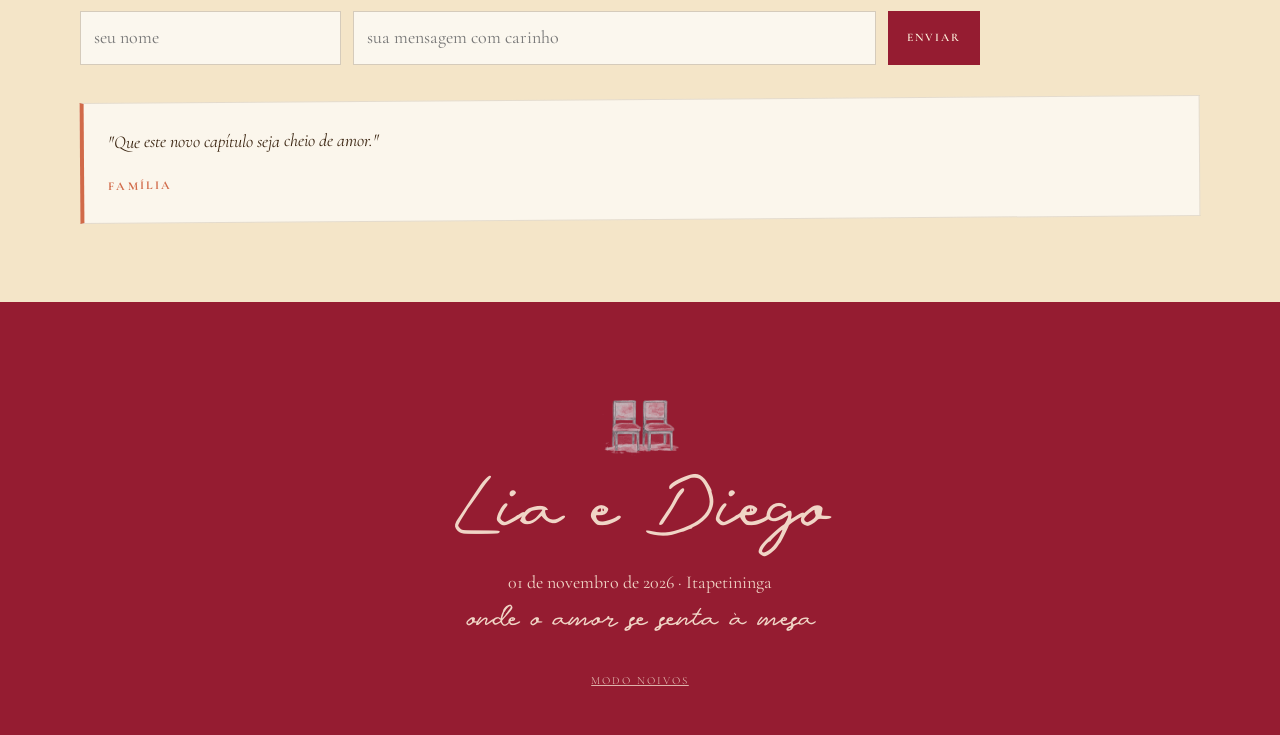
==== commit 6446678d: "Atualiza versão do app.js para invalidar cache do navegador Co-Authored-By: Claude Opus 4.7 <noreply" ====
--- a/index.html
+++ b/index.html
@@ -8,7 +8,7 @@
   <link rel="preconnect" href="https://fonts.googleapis.com">
   <link rel="preconnect" href="https://fonts.gstatic.com" crossorigin>
   <link href="https://fonts.googleapis.com/css2?family=Cormorant+Garamond:ital,wght@0,300;0,400;0,500;0,600;1,300;1,400;1,500&family=JetBrains+Mono:wght@400;500&display=swap" rel="stylesheet">
-  <link rel="stylesheet" href="styles.css?v=scroll-toggle-20260515b">
+  <link rel="stylesheet" href="styles.css?v=scroll-toggle-hibrido-20260516">
   <style>
     body.site-loading {
       overflow: hidden;
@@ -20,7 +20,7 @@
     }
   </style>
   <script src="site-config.js"></script>
-  <script src="app.js?v=scroll-toggle-20260515b" defer></script>
+  <script src="app.js?v=ordena-presentes-valor-20260517" defer></script>
 </head>
 <body class="site-loading">
   <nav class="menu" aria-label="Navegação principal">
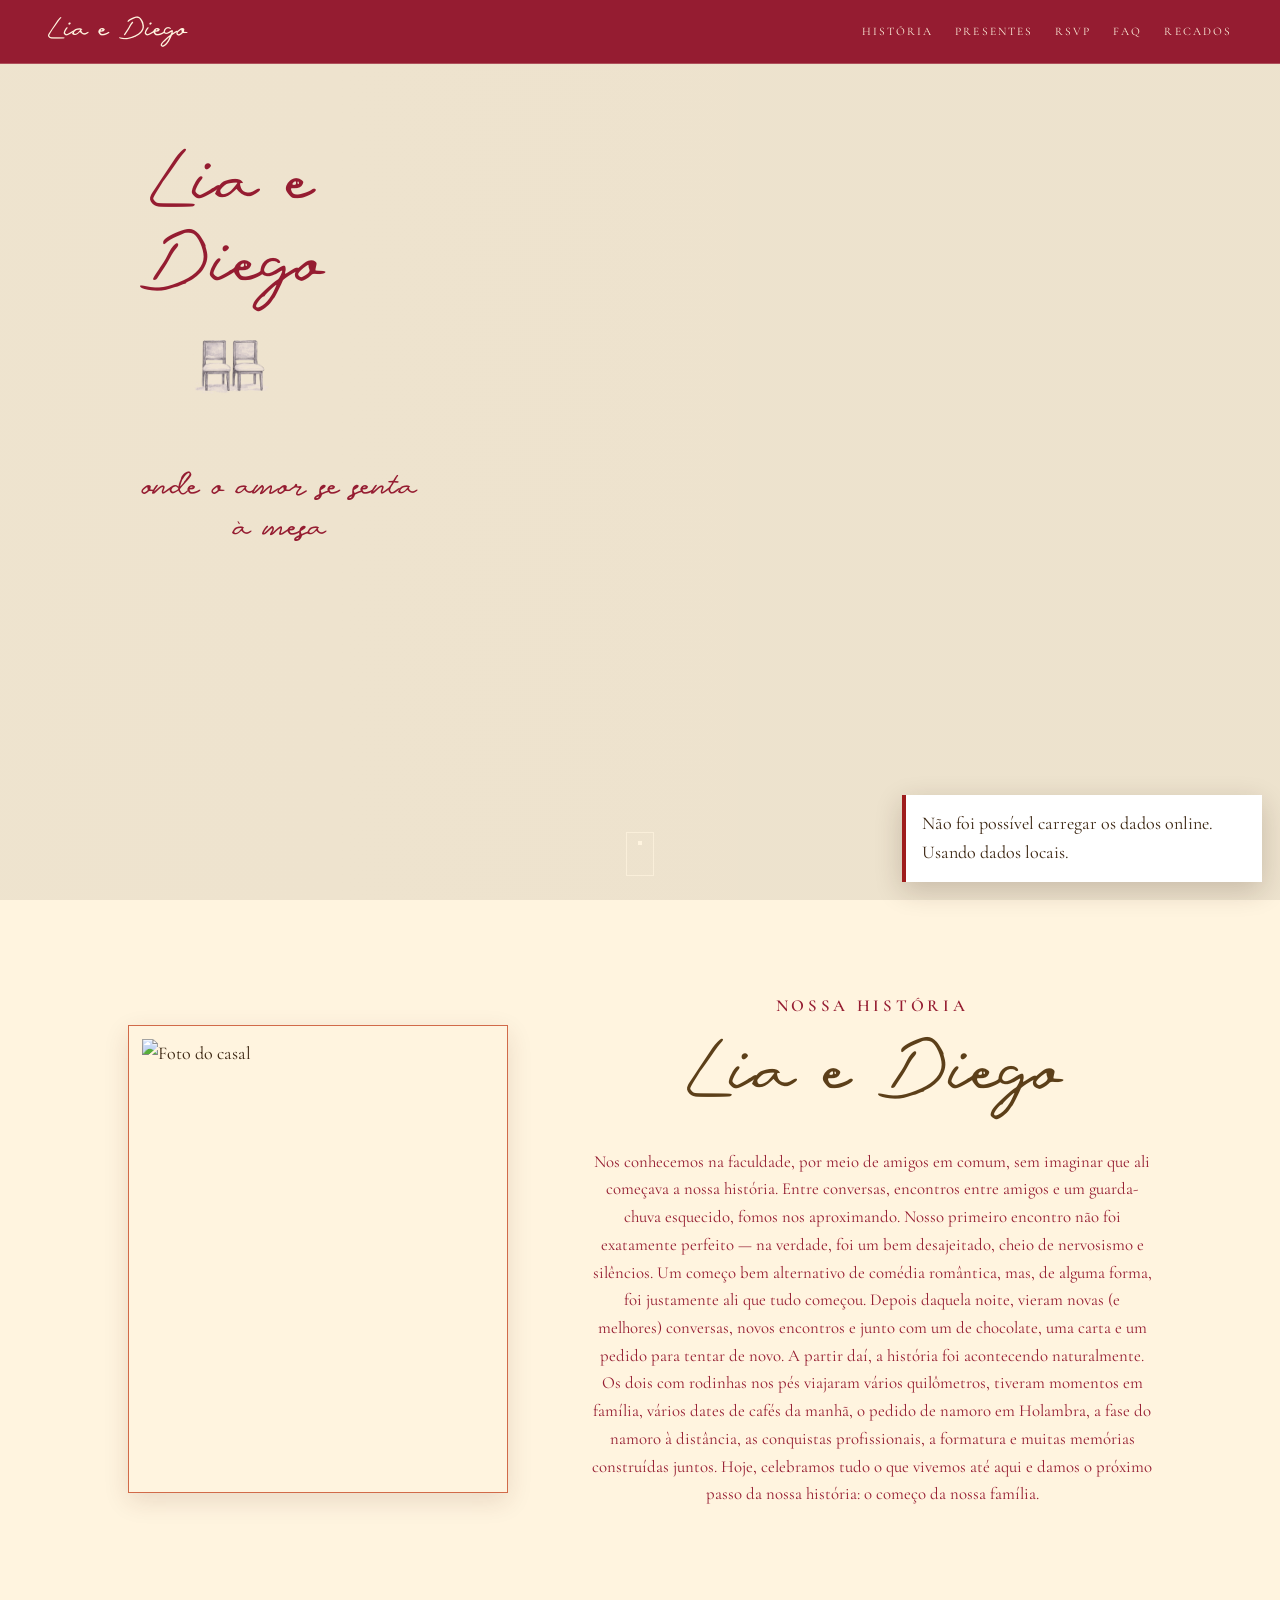
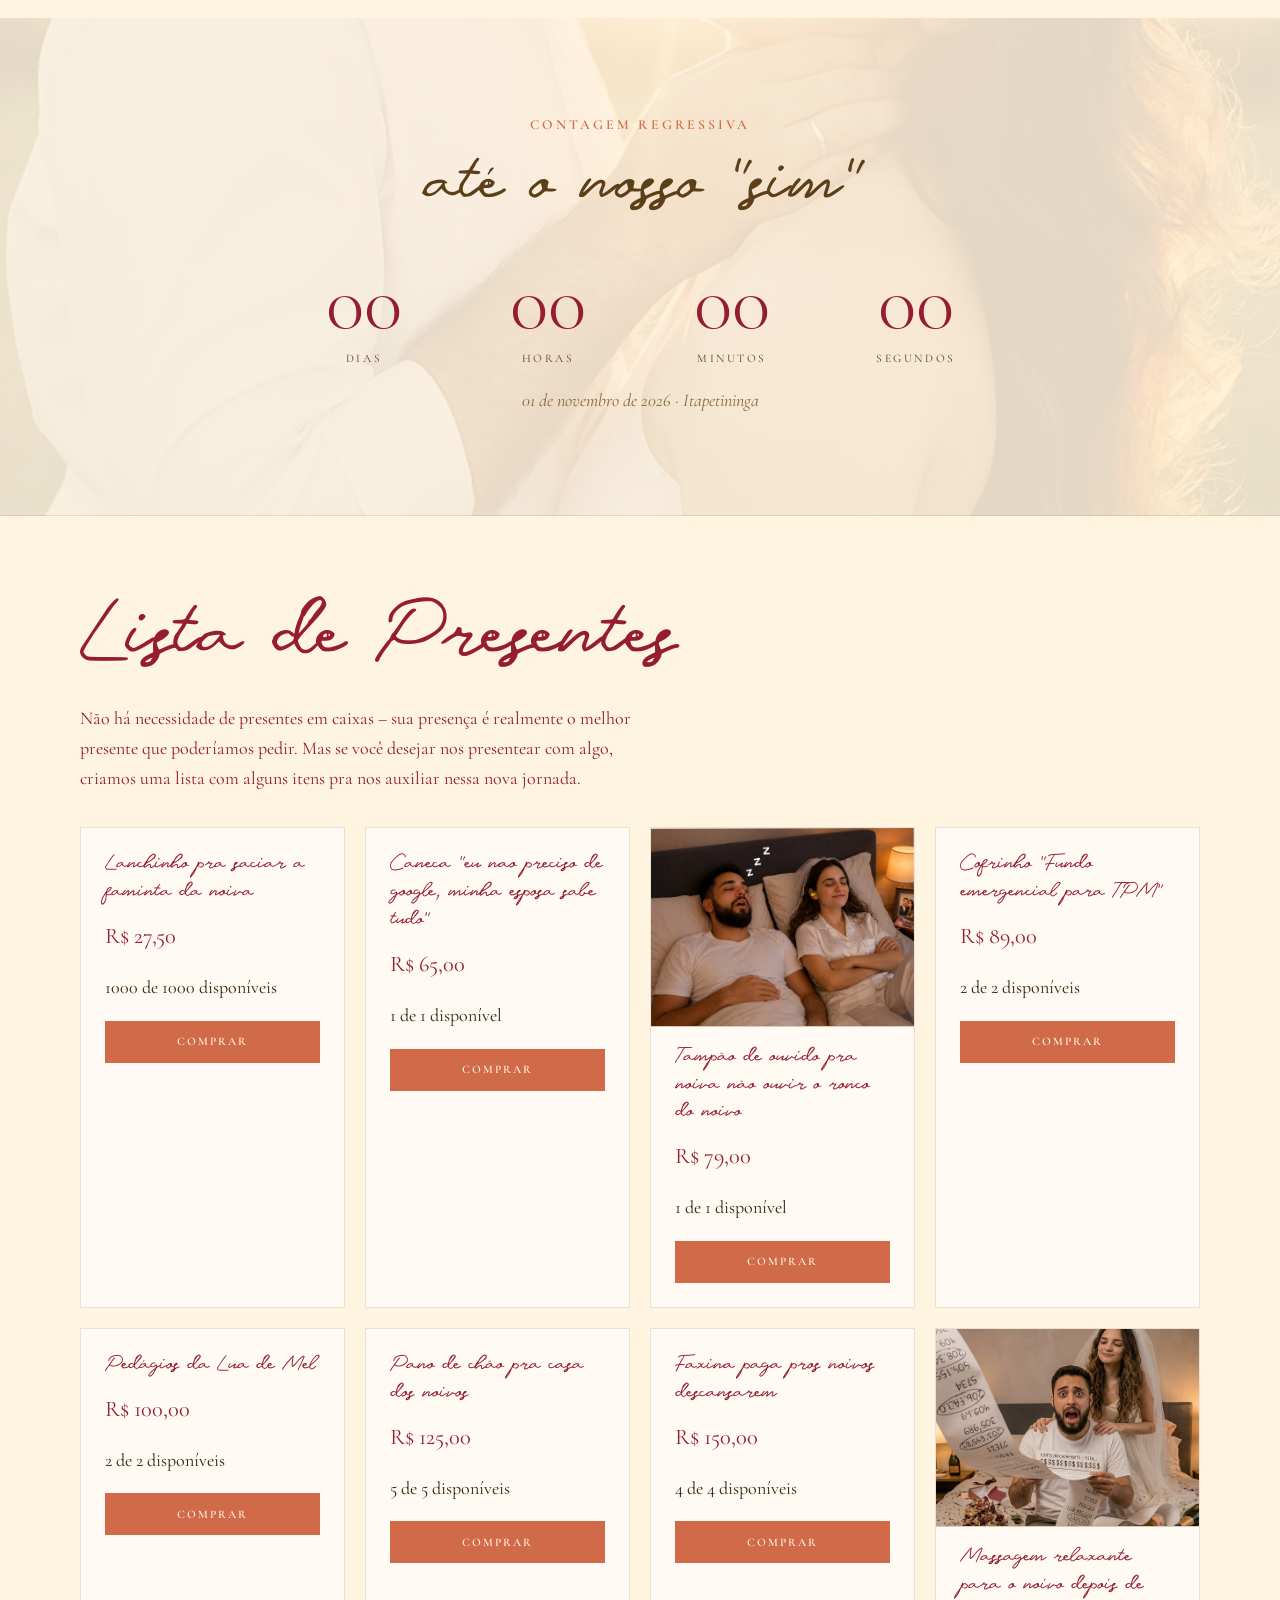
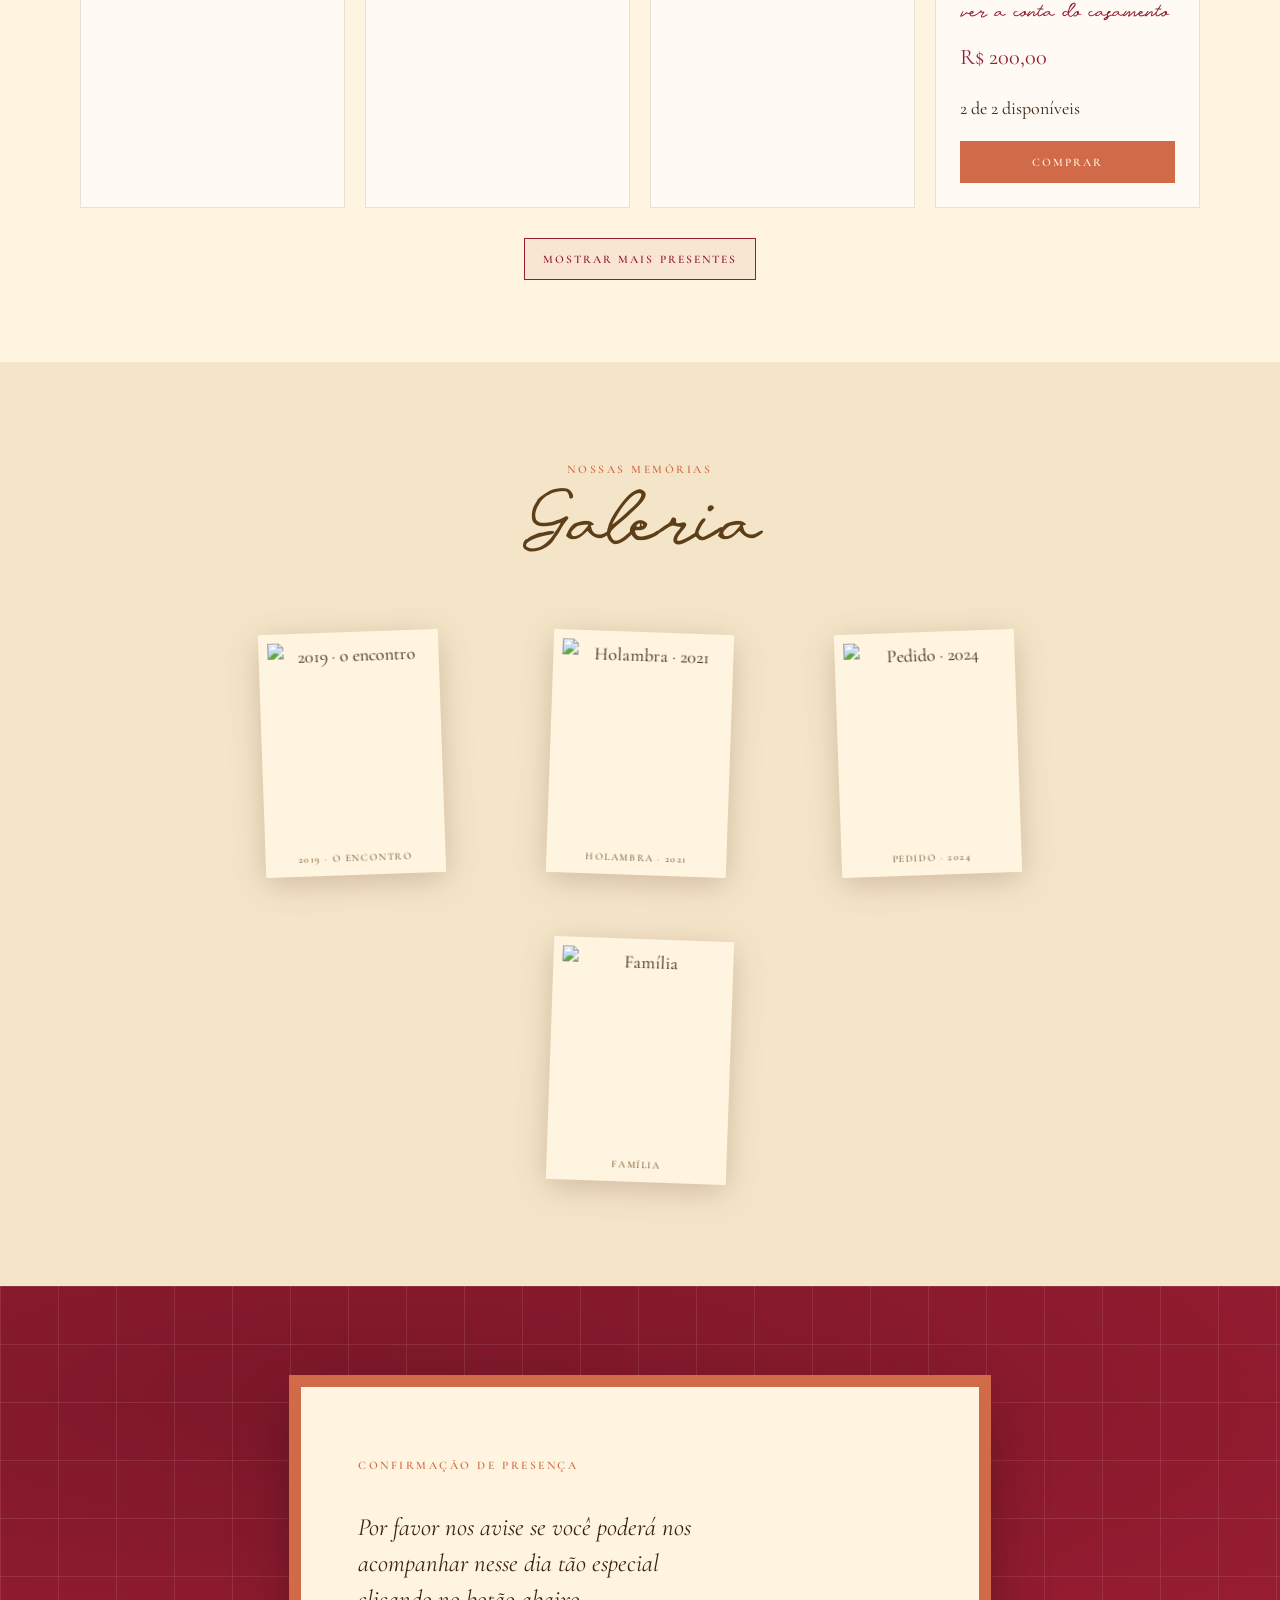
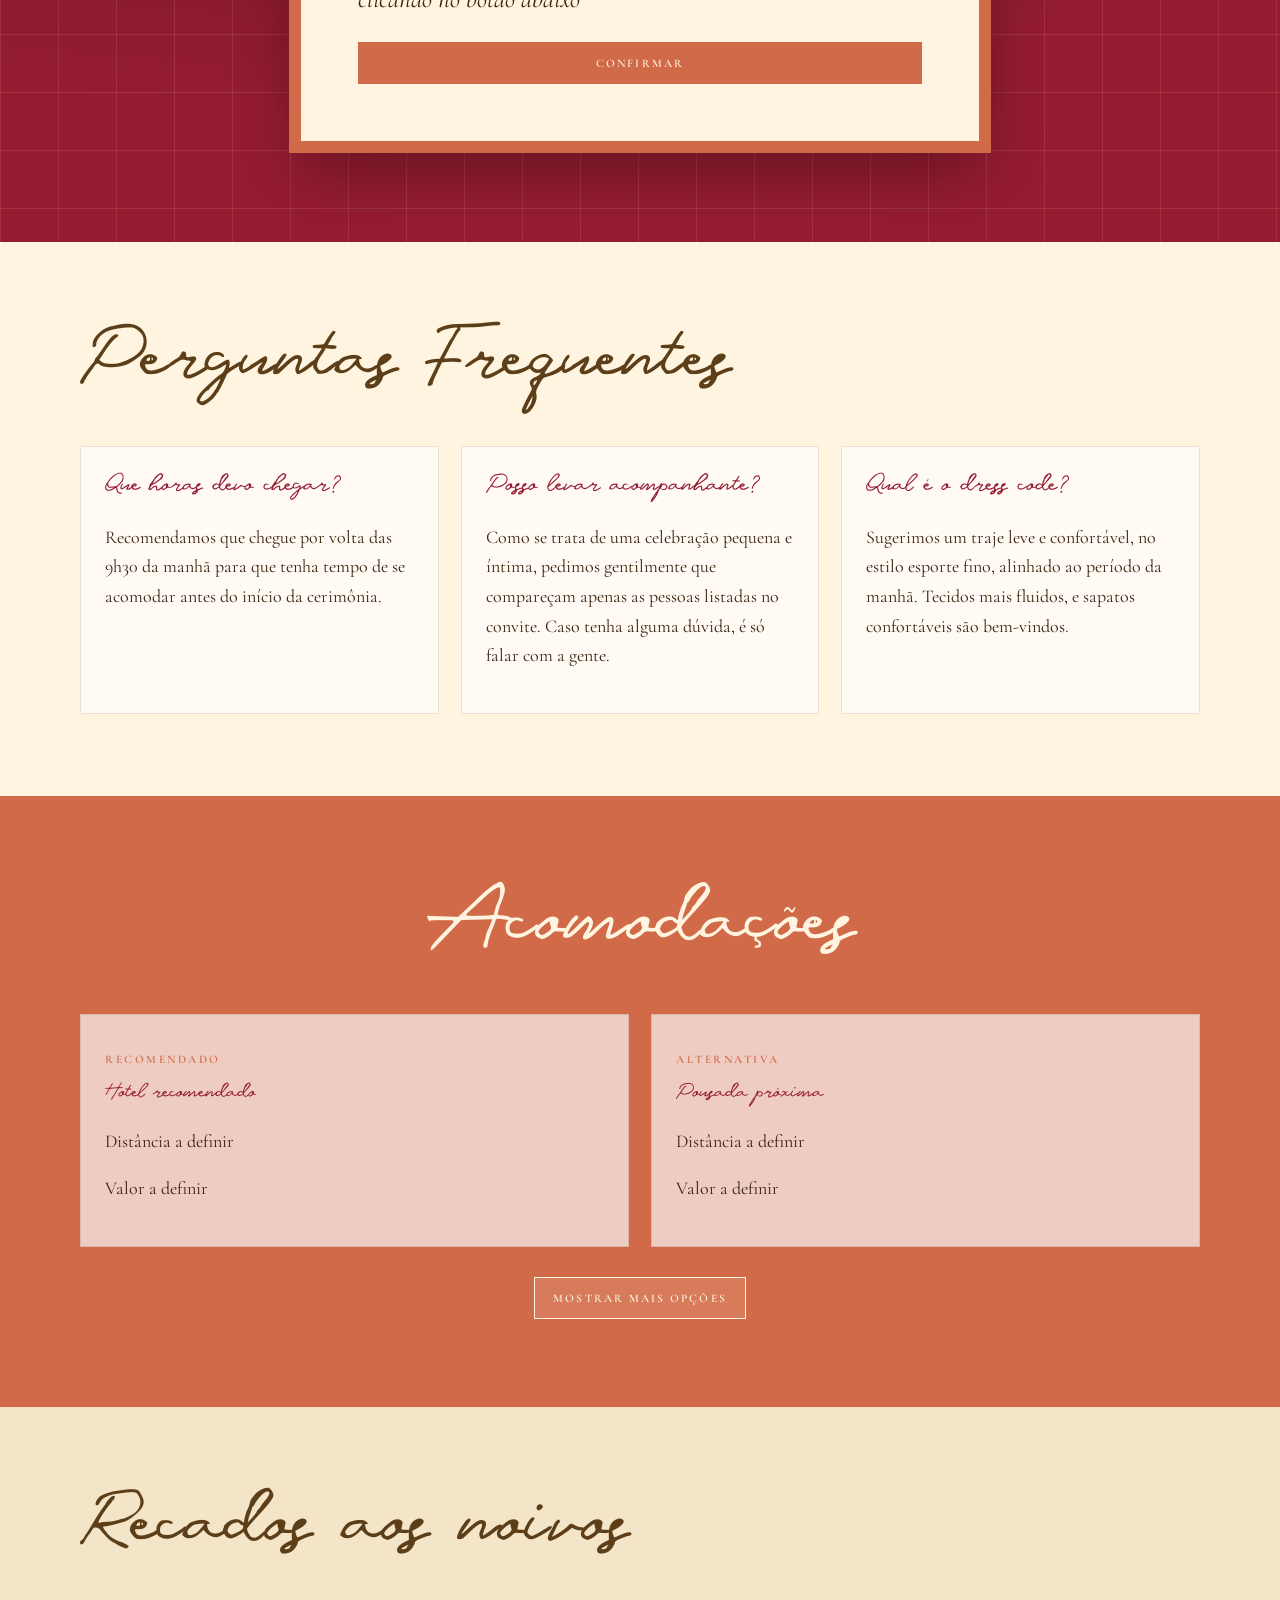
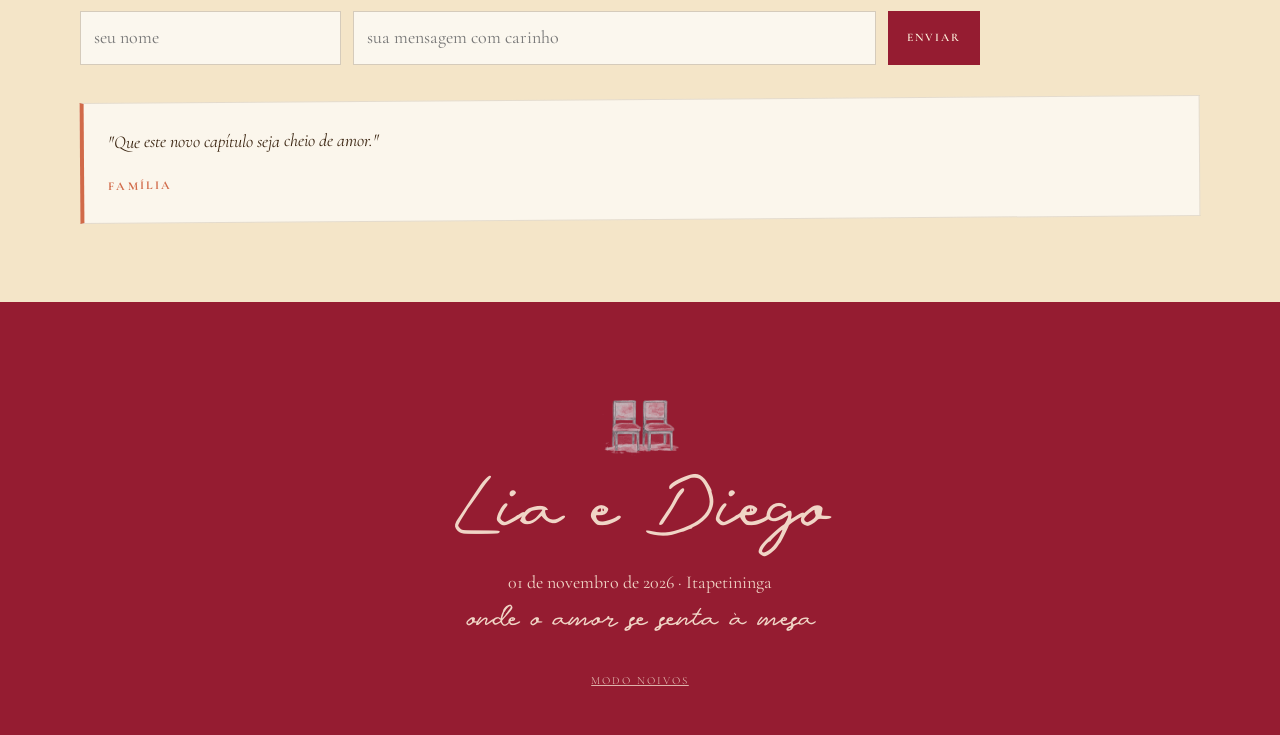
==== commit 185efa1b: "Destaca botões 'Mostrar mais' com fundo sutil da paleta Co-Authored-By: Claude Opus 4.7 <noreply@ant" ====
--- a/index.html
+++ b/index.html
@@ -8,7 +8,7 @@
   <link rel="preconnect" href="https://fonts.googleapis.com">
   <link rel="preconnect" href="https://fonts.gstatic.com" crossorigin>
   <link href="https://fonts.googleapis.com/css2?family=Cormorant+Garamond:ital,wght@0,300;0,400;0,500;0,600;1,300;1,400;1,500&family=JetBrains+Mono:wght@400;500&display=swap" rel="stylesheet">
-  <link rel="stylesheet" href="styles.css?v=scroll-toggle-hibrido-20260516">
+  <link rel="stylesheet" href="styles.css?v=mostrar-mais-destacado-20260517">
   <style>
     body.site-loading {
       overflow: hidden;
--- a/styles.css
+++ b/styles.css
@@ -455,9 +455,20 @@
   scroll-margin-top: 96px;
   scroll-margin-bottom: 32px;
 }
+.gifts-more .btn.ghost,
+.gallery-more .btn.ghost,
+.faq-more .btn.ghost {
+  background: rgba(149, 28, 49, 0.07);
+}
+.gifts-more .btn.ghost:hover,
+.gallery-more .btn.ghost:hover,
+.faq-more .btn.ghost:hover {
+  background: rgba(149, 28, 49, 0.14);
+}
 .lodging-more .btn.ghost {
   color: var(--cream);
   border-color: var(--cream);
+  background: rgba(255, 244, 223, 0.12);
 }
 .lodging-more .btn.ghost:hover {
   background: var(--cream);
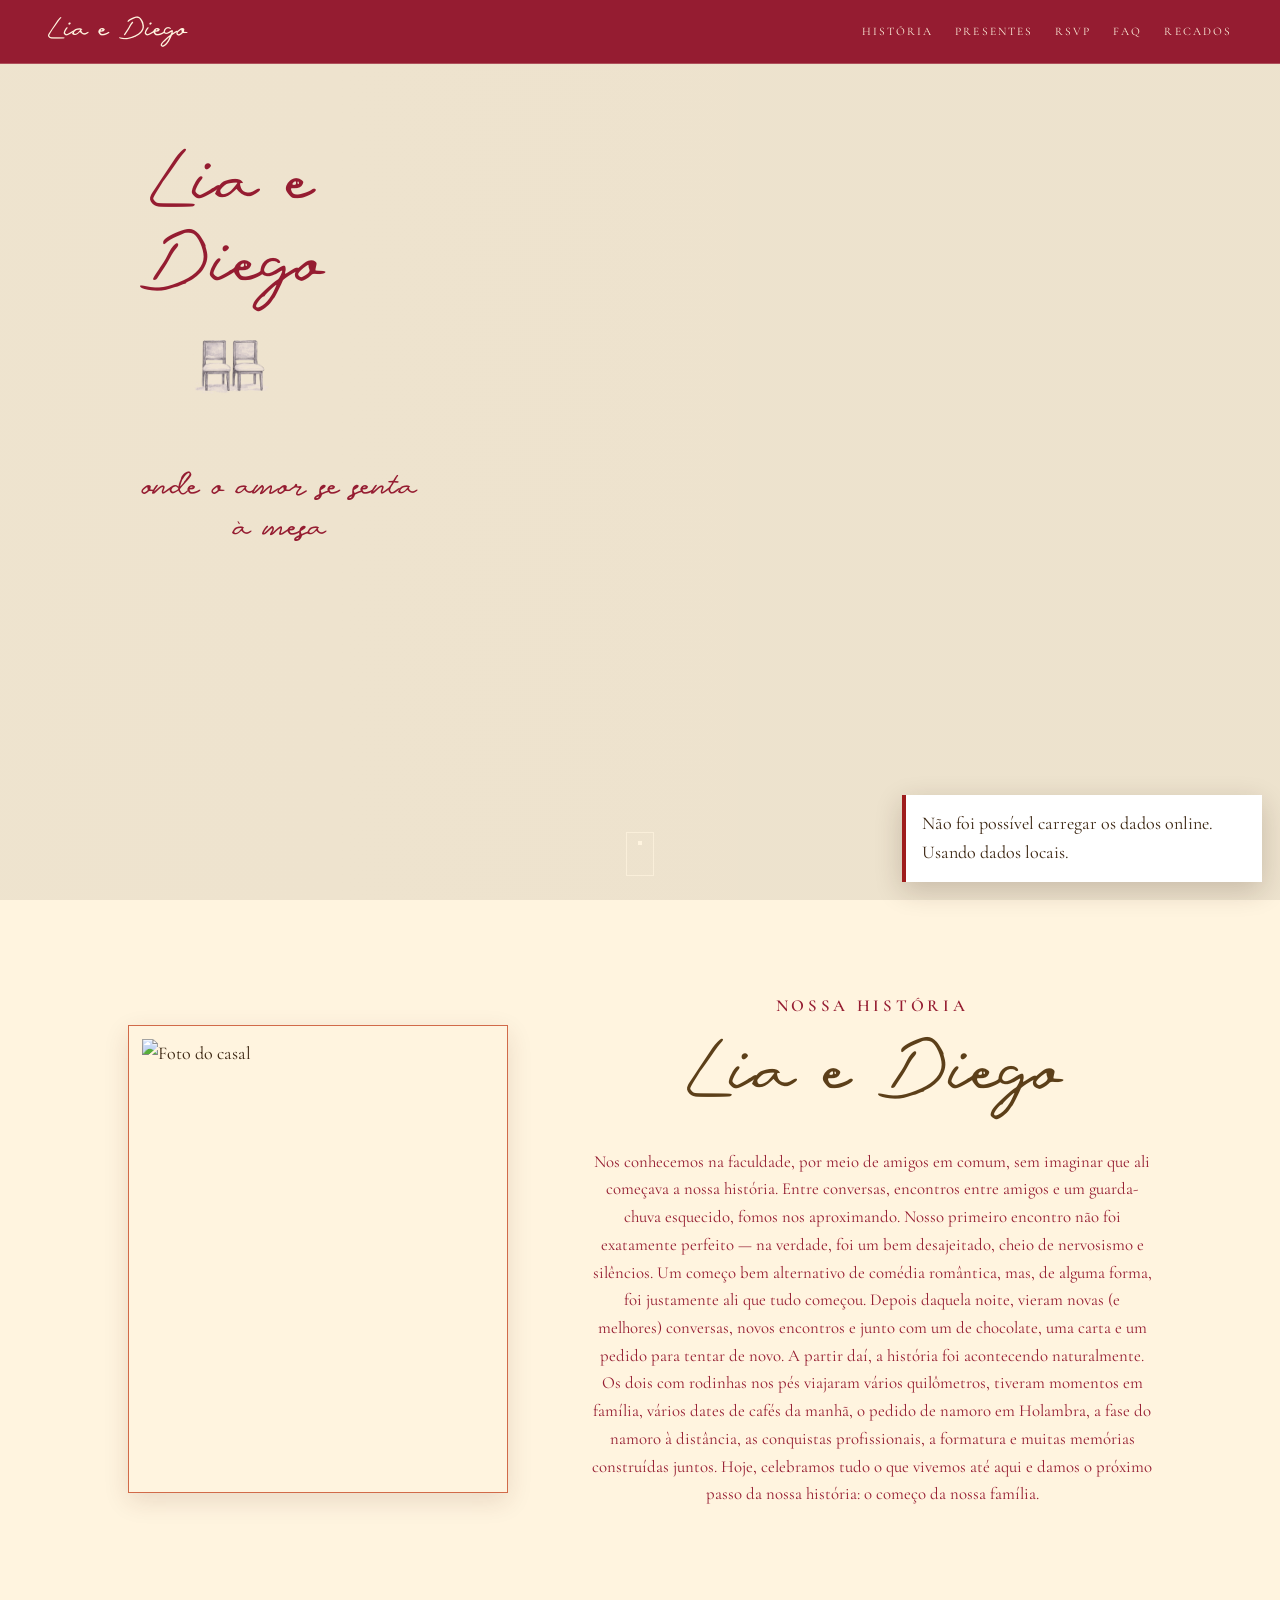
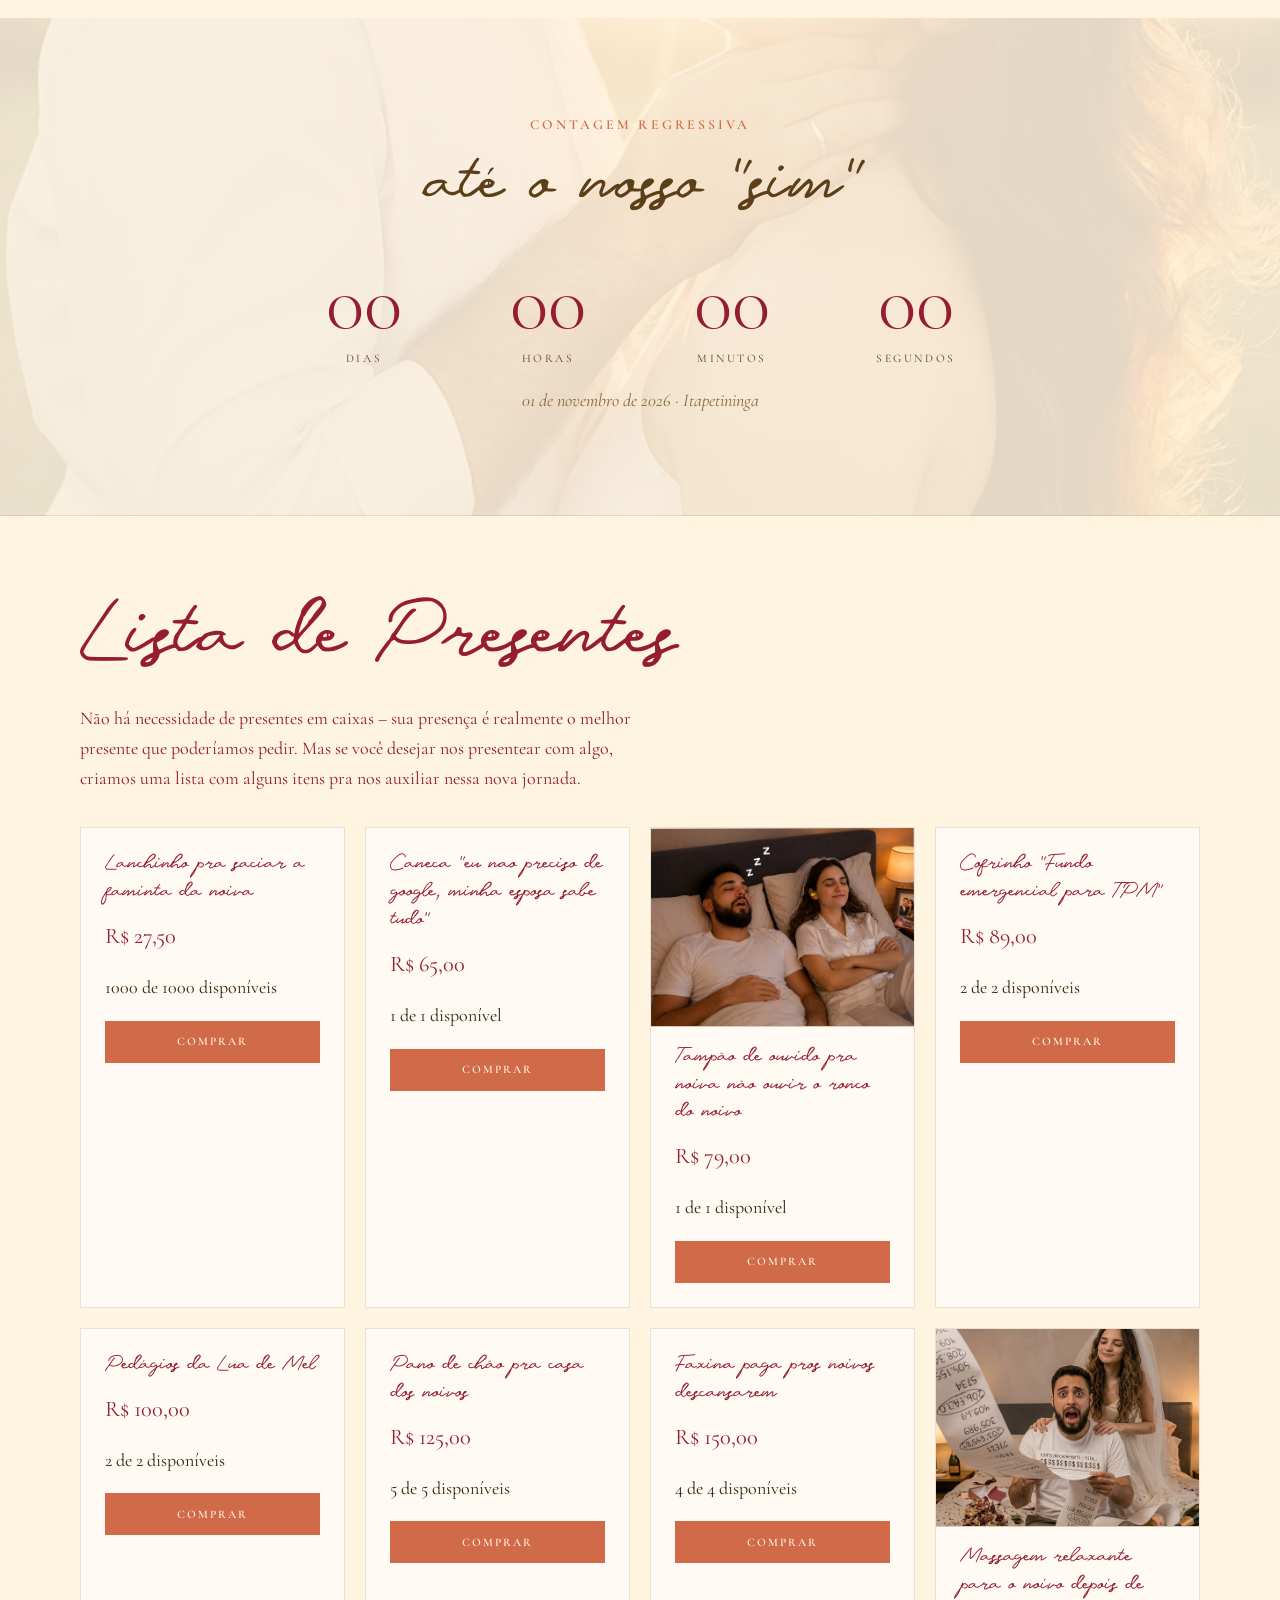
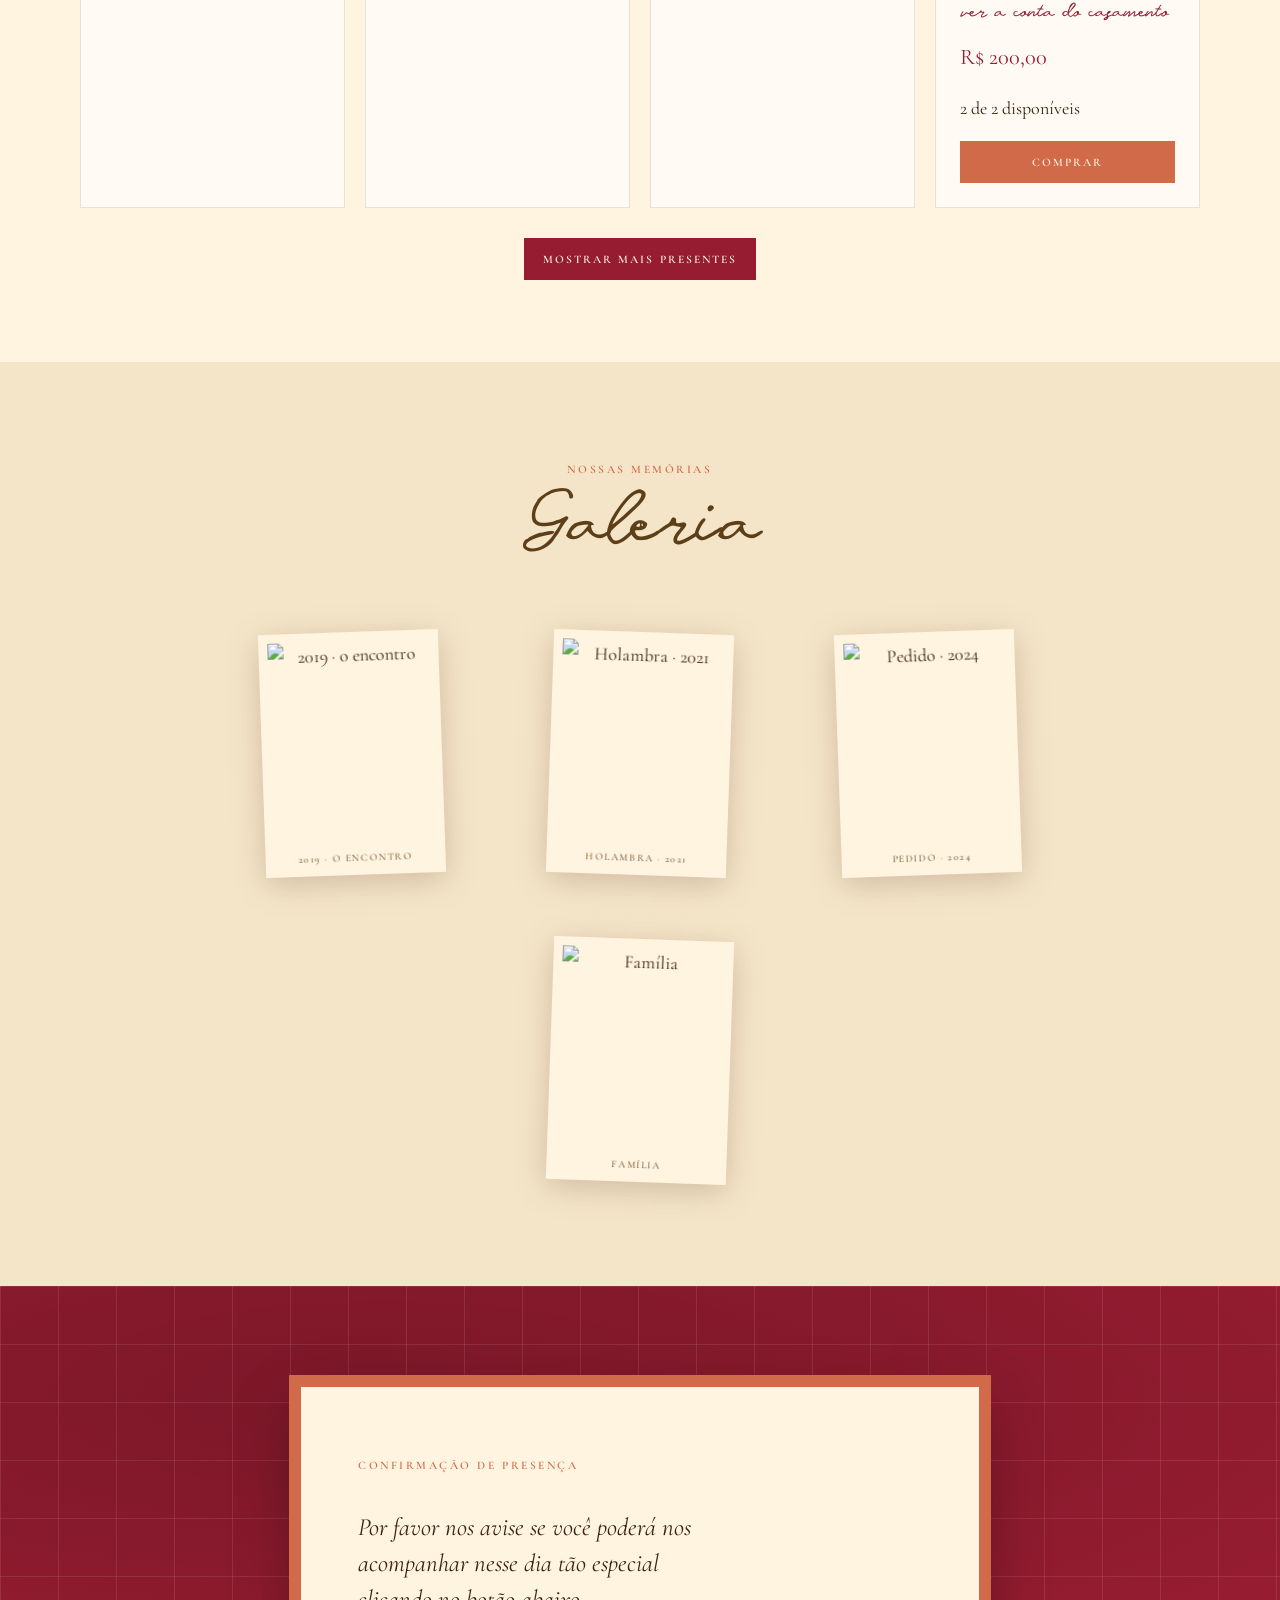
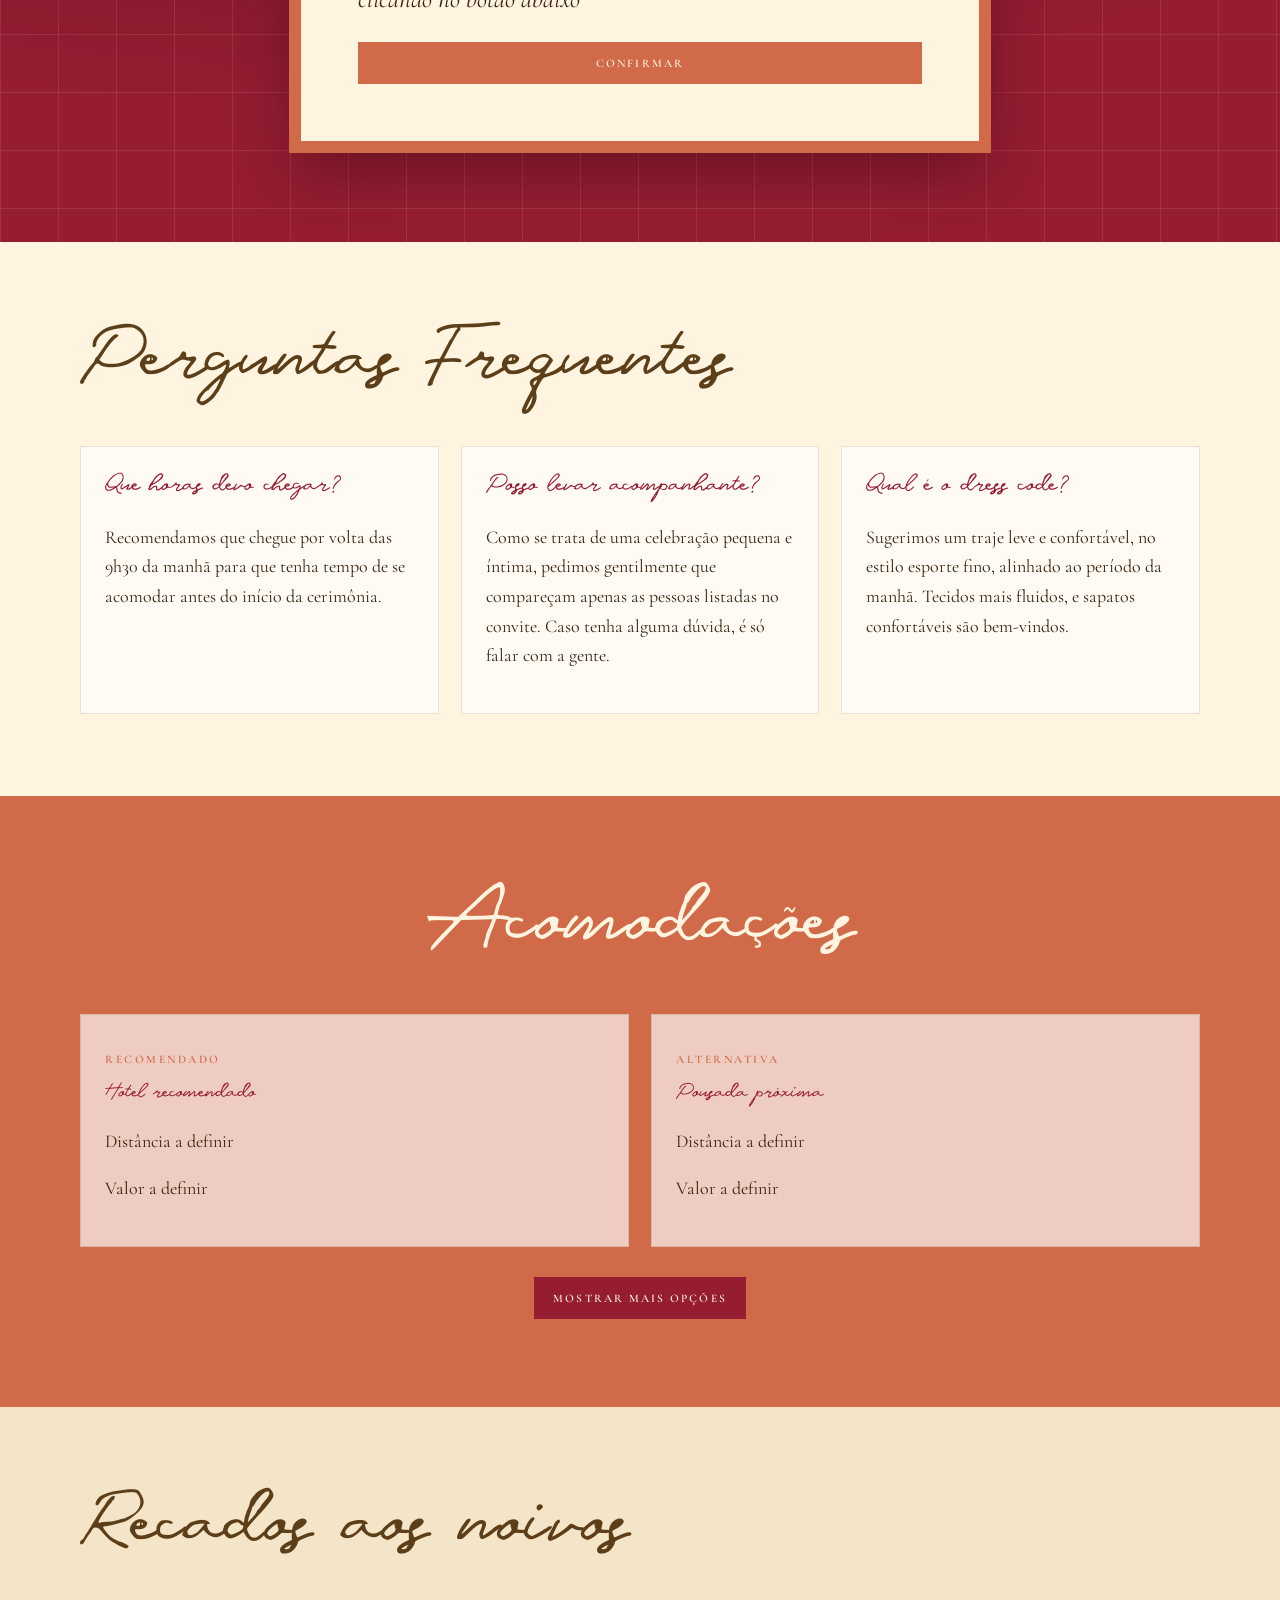
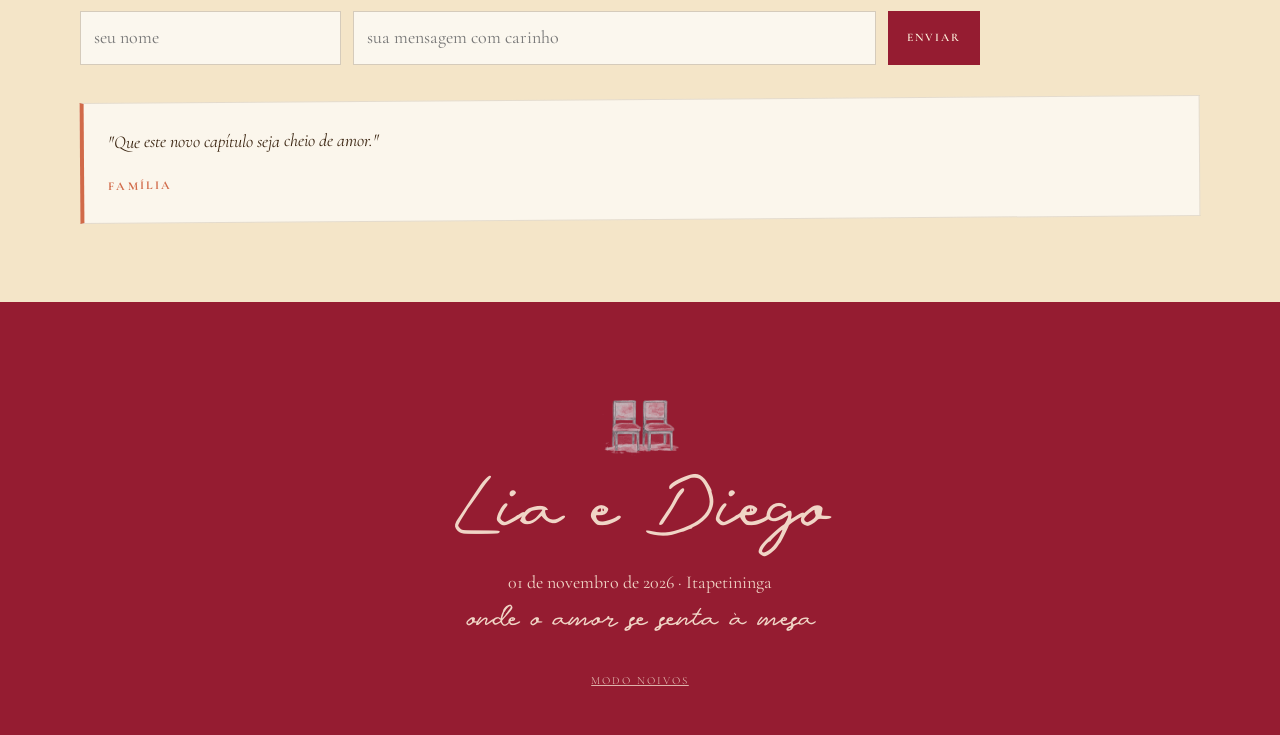
==== commit c62c4b2d: "Botões 'Mostrar mais' com fundo burgundy sólido Co-Authored-By: Claude Opus 4.7 <noreply@anthropic.c" ====
--- a/index.html
+++ b/index.html
@@ -8,7 +8,7 @@
   <link rel="preconnect" href="https://fonts.googleapis.com">
   <link rel="preconnect" href="https://fonts.gstatic.com" crossorigin>
   <link href="https://fonts.googleapis.com/css2?family=Cormorant+Garamond:ital,wght@0,300;0,400;0,500;0,600;1,300;1,400;1,500&family=JetBrains+Mono:wght@400;500&display=swap" rel="stylesheet">
-  <link rel="stylesheet" href="styles.css?v=mostrar-mais-destacado-20260517">
+  <link rel="stylesheet" href="styles.css?v=mostrar-mais-burgundy-20260517">
   <style>
     body.site-loading {
       overflow: hidden;
@@ -83,7 +83,7 @@
       </div>
       <div class="gifts-grid" data-gifts></div>
       <div class="gifts-more" data-gifts-more hidden>
-        <button class="btn ghost" type="button" data-show-more-gifts aria-expanded="false">Mostrar mais presentes</button>
+        <button class="btn burgundy" type="button" data-show-more-gifts aria-expanded="false">Mostrar mais presentes</button>
       </div>
     </section>
 
@@ -92,7 +92,7 @@
       <h2 class="script-heading">Galeria</h2>
       <div class="stamp-grid" data-gallery></div>
       <div class="gallery-more" data-gallery-more hidden>
-        <button class="btn ghost" type="button" data-show-more-gallery aria-expanded="false">Mostrar mais fotos</button>
+        <button class="btn burgundy" type="button" data-show-more-gallery aria-expanded="false">Mostrar mais fotos</button>
       </div>
     </section>
 
@@ -139,7 +139,7 @@
       <h2 class="script-heading">Perguntas Frequentes</h2>
       <div class="faq-grid" data-faq></div>
       <div class="faq-more" data-faq-more hidden>
-        <button class="btn ghost" type="button" data-show-more-faq aria-expanded="false">Mostrar mais perguntas</button>
+        <button class="btn burgundy" type="button" data-show-more-faq aria-expanded="false">Mostrar mais perguntas</button>
       </div>
     </section>
 
@@ -147,7 +147,7 @@
       <h2 class="script-heading">Acomodações</h2>
       <div class="lodging-grid" data-lodging></div>
       <div class="lodging-more" data-lodging-more hidden>
-        <button class="btn ghost" type="button" data-show-more-lodging aria-expanded="false">Mostrar mais opções</button>
+        <button class="btn burgundy" type="button" data-show-more-lodging aria-expanded="false">Mostrar mais opções</button>
       </div>
     </section>
 
--- a/styles.css
+++ b/styles.css
@@ -455,20 +455,9 @@
   scroll-margin-top: 96px;
   scroll-margin-bottom: 32px;
 }
-.gifts-more .btn.ghost,
-.gallery-more .btn.ghost,
-.faq-more .btn.ghost {
-  background: rgba(149, 28, 49, 0.07);
-}
-.gifts-more .btn.ghost:hover,
-.gallery-more .btn.ghost:hover,
-.faq-more .btn.ghost:hover {
-  background: rgba(149, 28, 49, 0.14);
-}
 .lodging-more .btn.ghost {
   color: var(--cream);
   border-color: var(--cream);
-  background: rgba(255, 244, 223, 0.12);
 }
 .lodging-more .btn.ghost:hover {
   background: var(--cream);
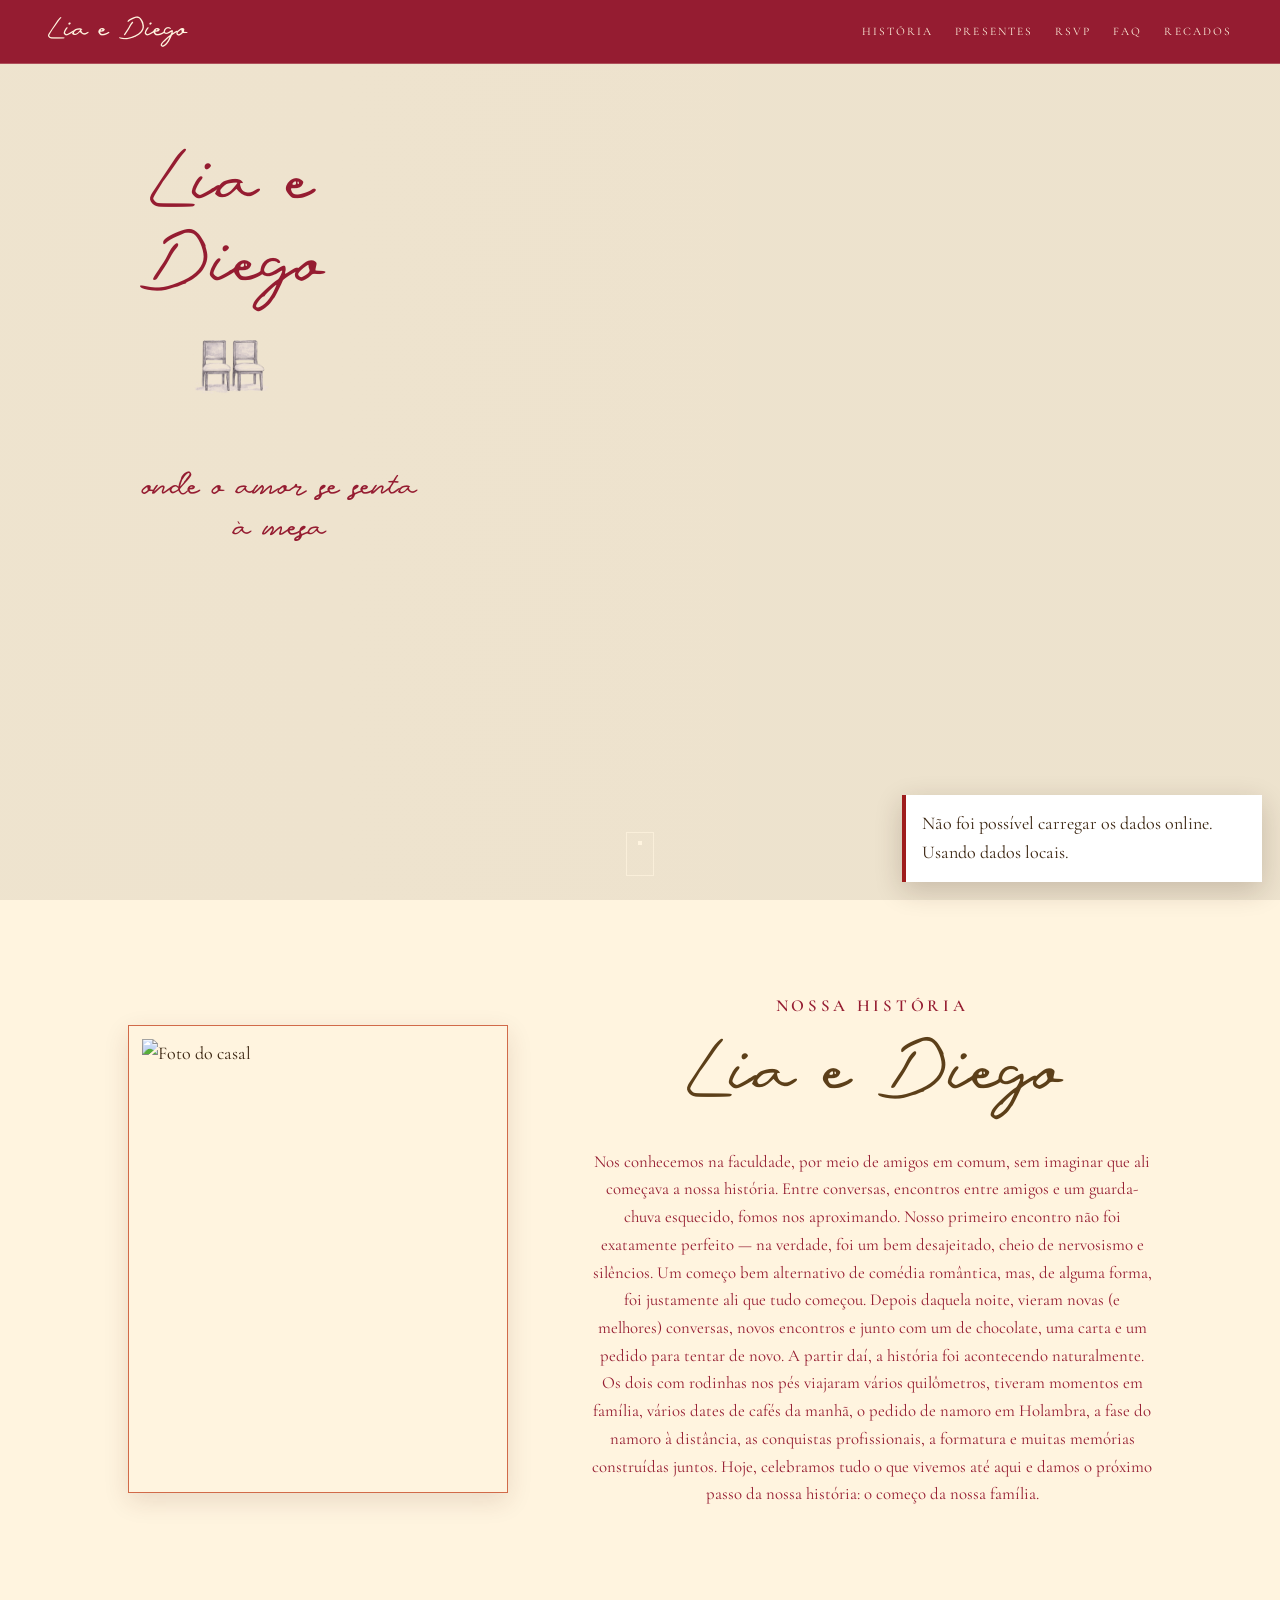
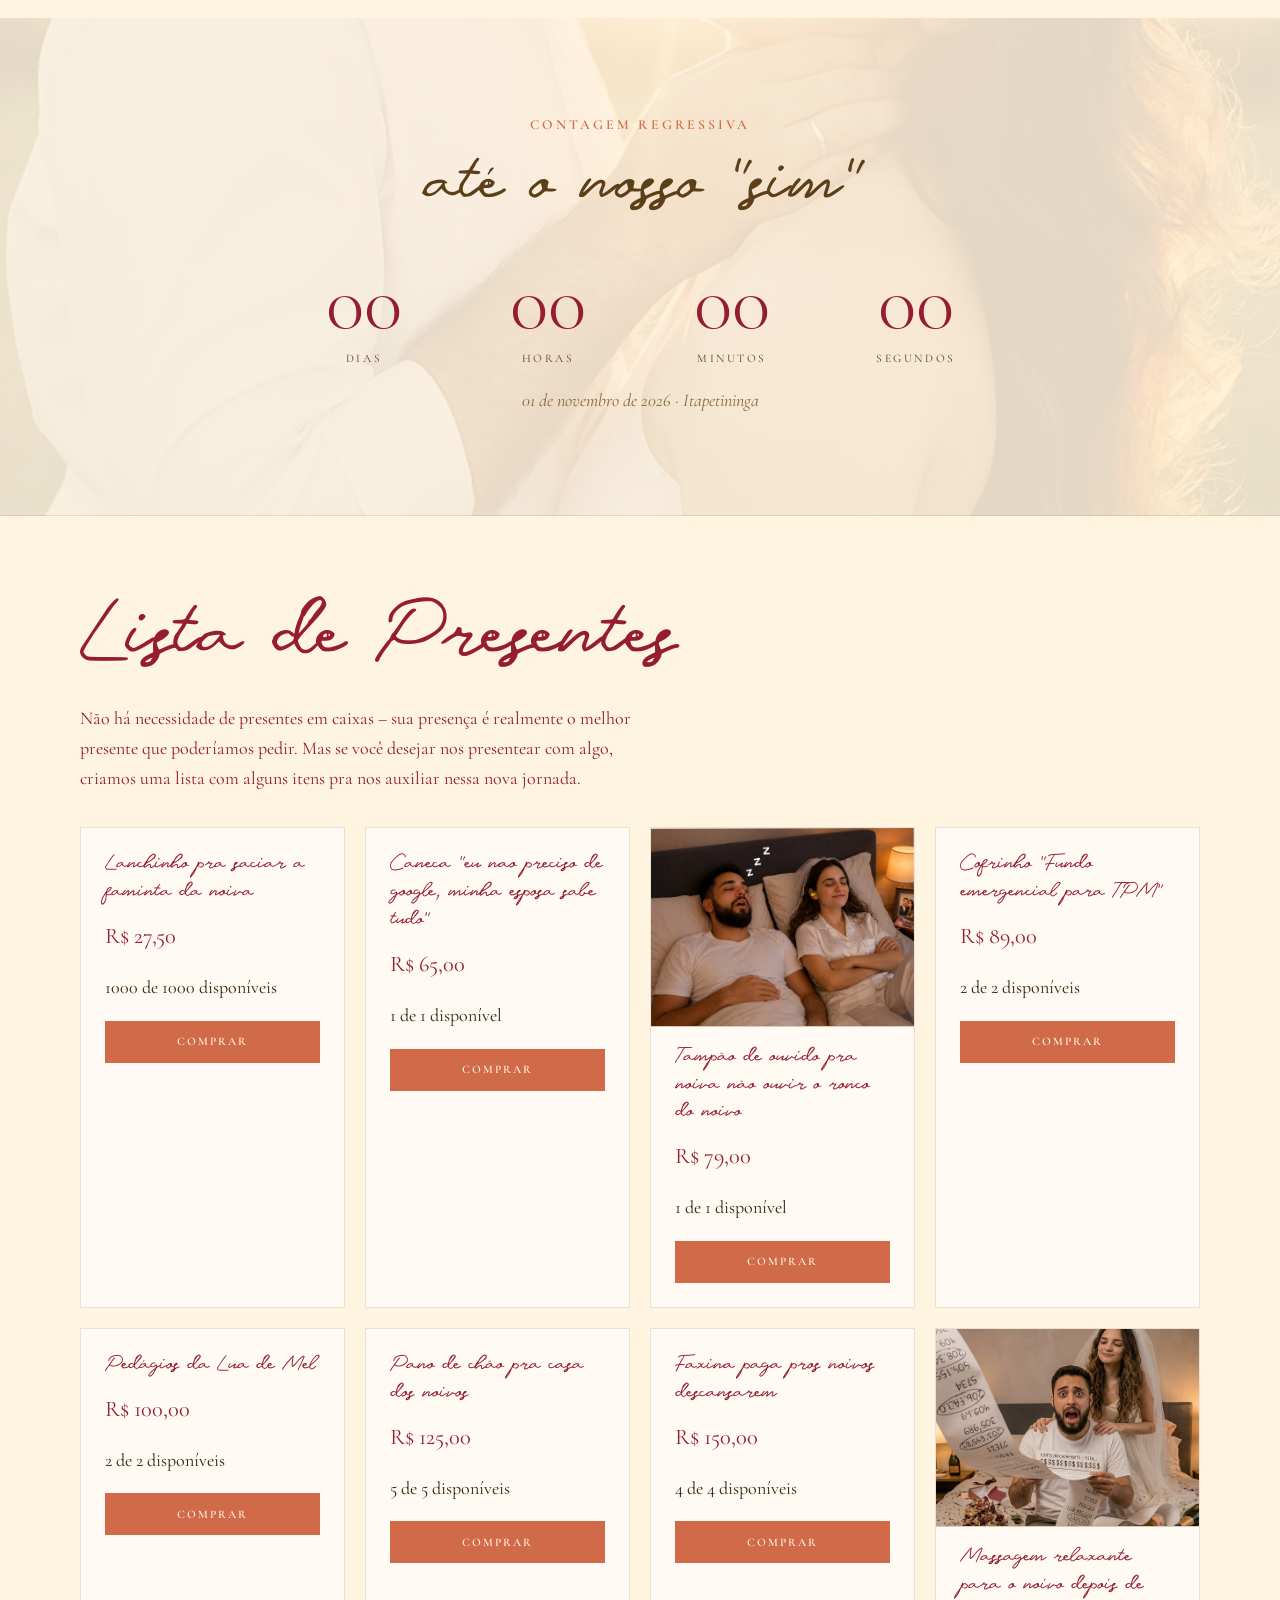
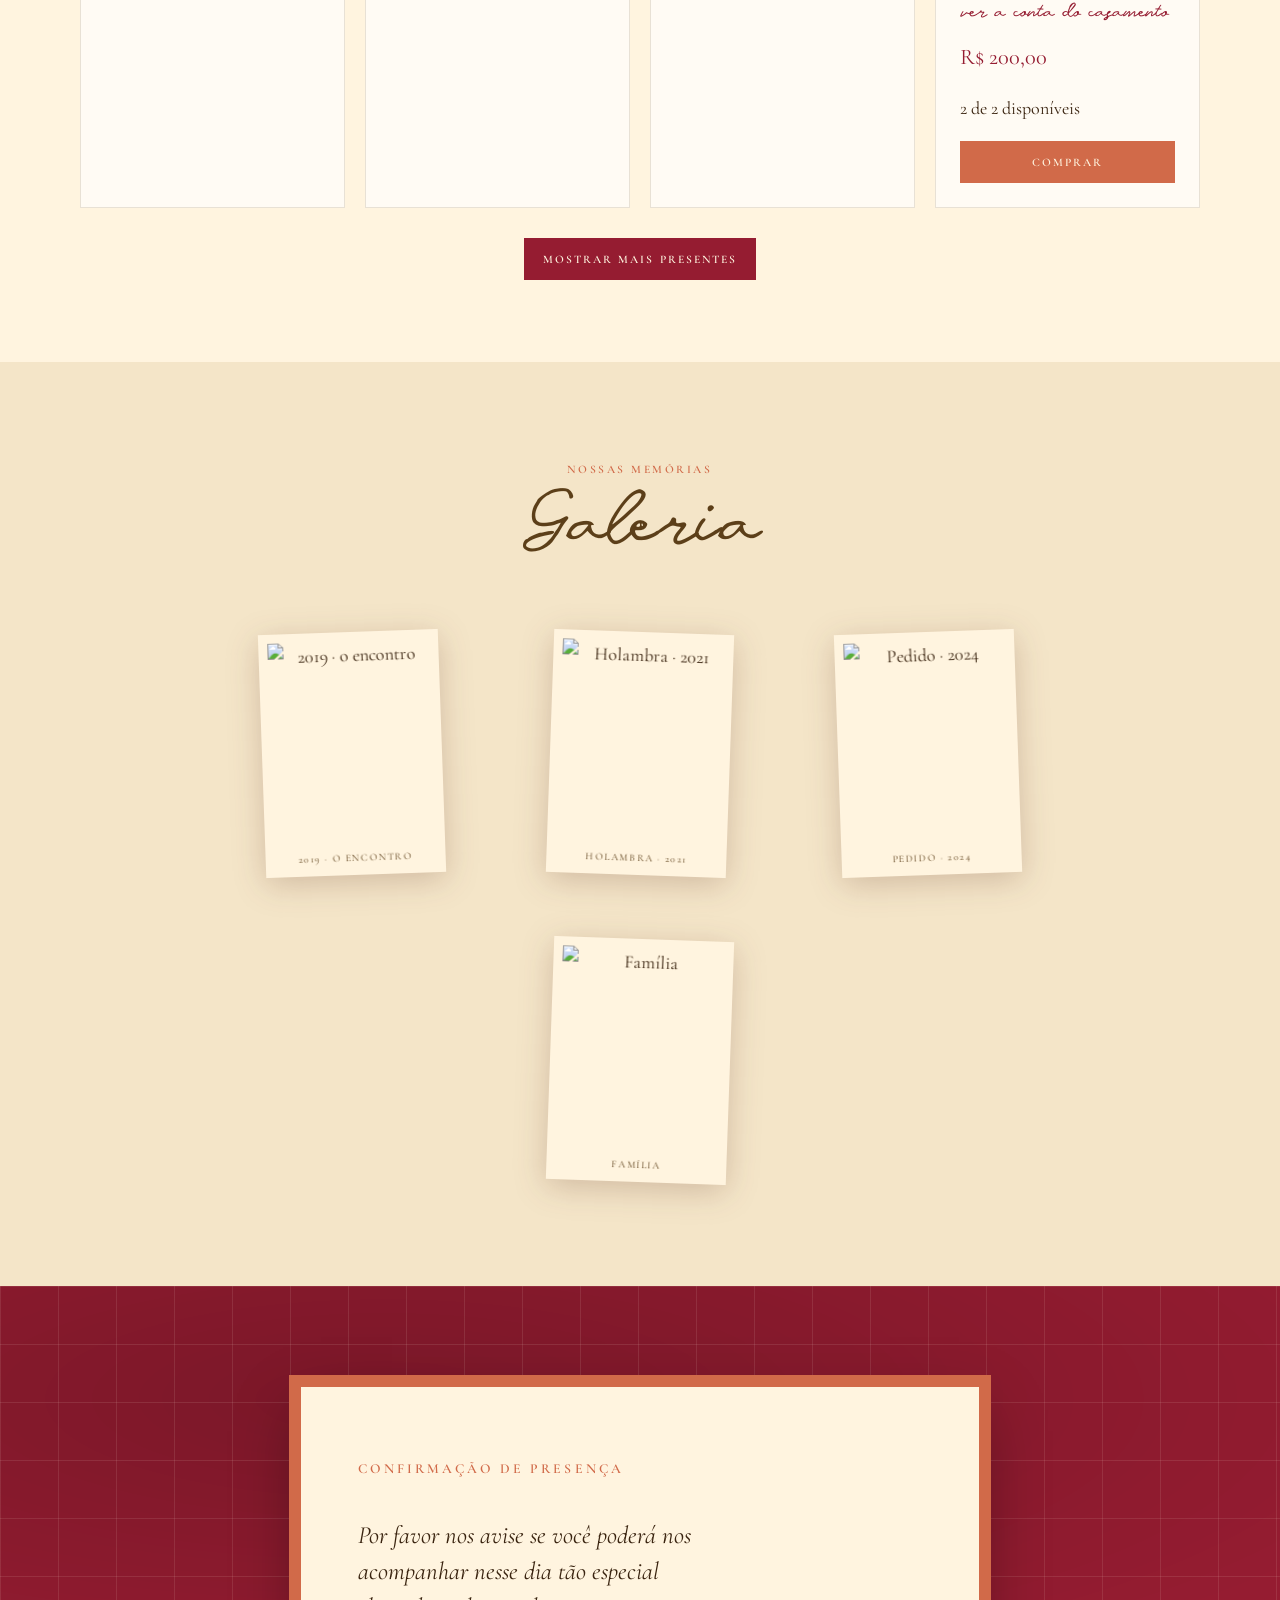
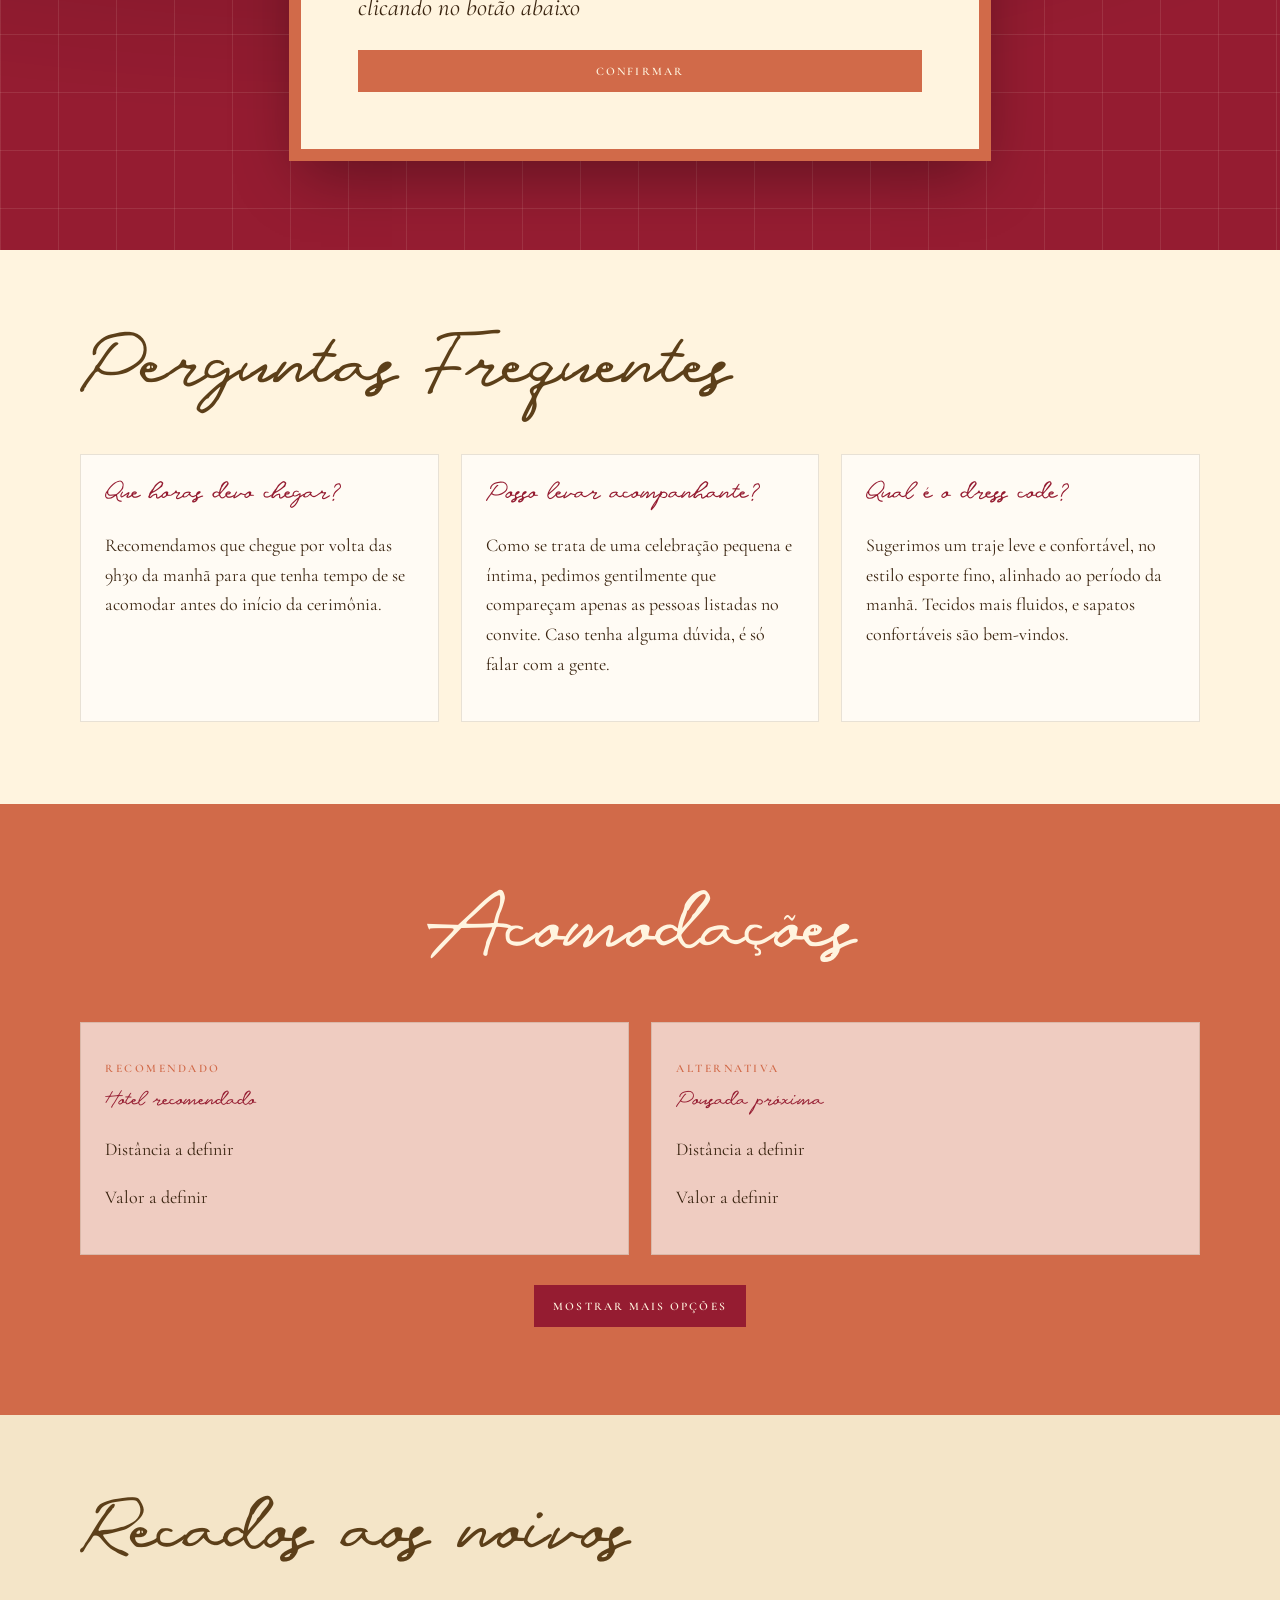
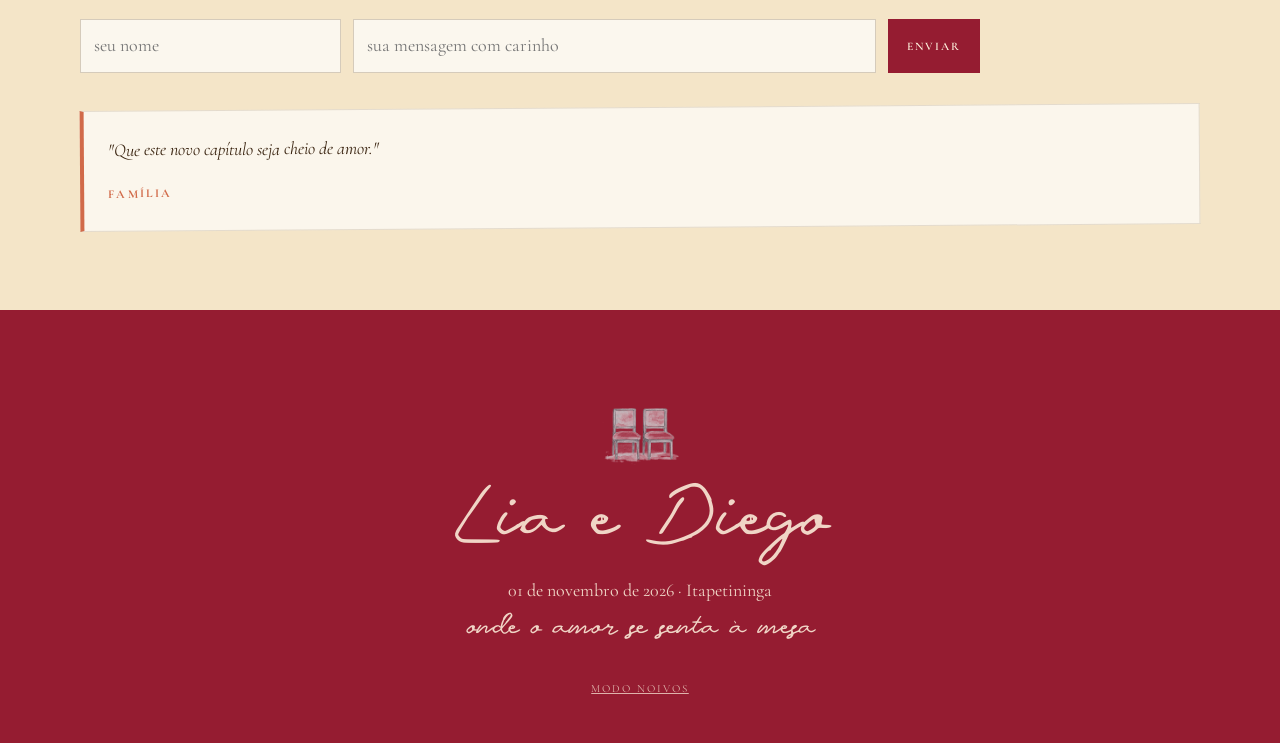
==== commit 4f5fdea4: "Aumenta em ~20% a fonte do eyebrow 'CONFIRMAÇÃO DE PRESENÇA' Co-Authored-By: Claude Opus 4.7 <norepl" ====
--- a/index.html
+++ b/index.html
@@ -8,7 +8,7 @@
   <link rel="preconnect" href="https://fonts.googleapis.com">
   <link rel="preconnect" href="https://fonts.gstatic.com" crossorigin>
   <link href="https://fonts.googleapis.com/css2?family=Cormorant+Garamond:ital,wght@0,300;0,400;0,500;0,600;1,300;1,400;1,500&family=JetBrains+Mono:wght@400;500&display=swap" rel="stylesheet">
-  <link rel="stylesheet" href="styles.css?v=mostrar-mais-burgundy-20260517">
+  <link rel="stylesheet" href="styles.css?v=rsvp-eyebrow-maior-20260517">
   <style>
     body.site-loading {
       overflow: hidden;
--- a/styles.css
+++ b/styles.css
@@ -551,6 +551,9 @@
   align-content: center;
   gap: 24px;
 }
+.rsvp-intro .eyebrow {
+  font-size: 0.86rem;
+}
 .rsvp-invite {
   margin: 0;
   max-width: 470px;
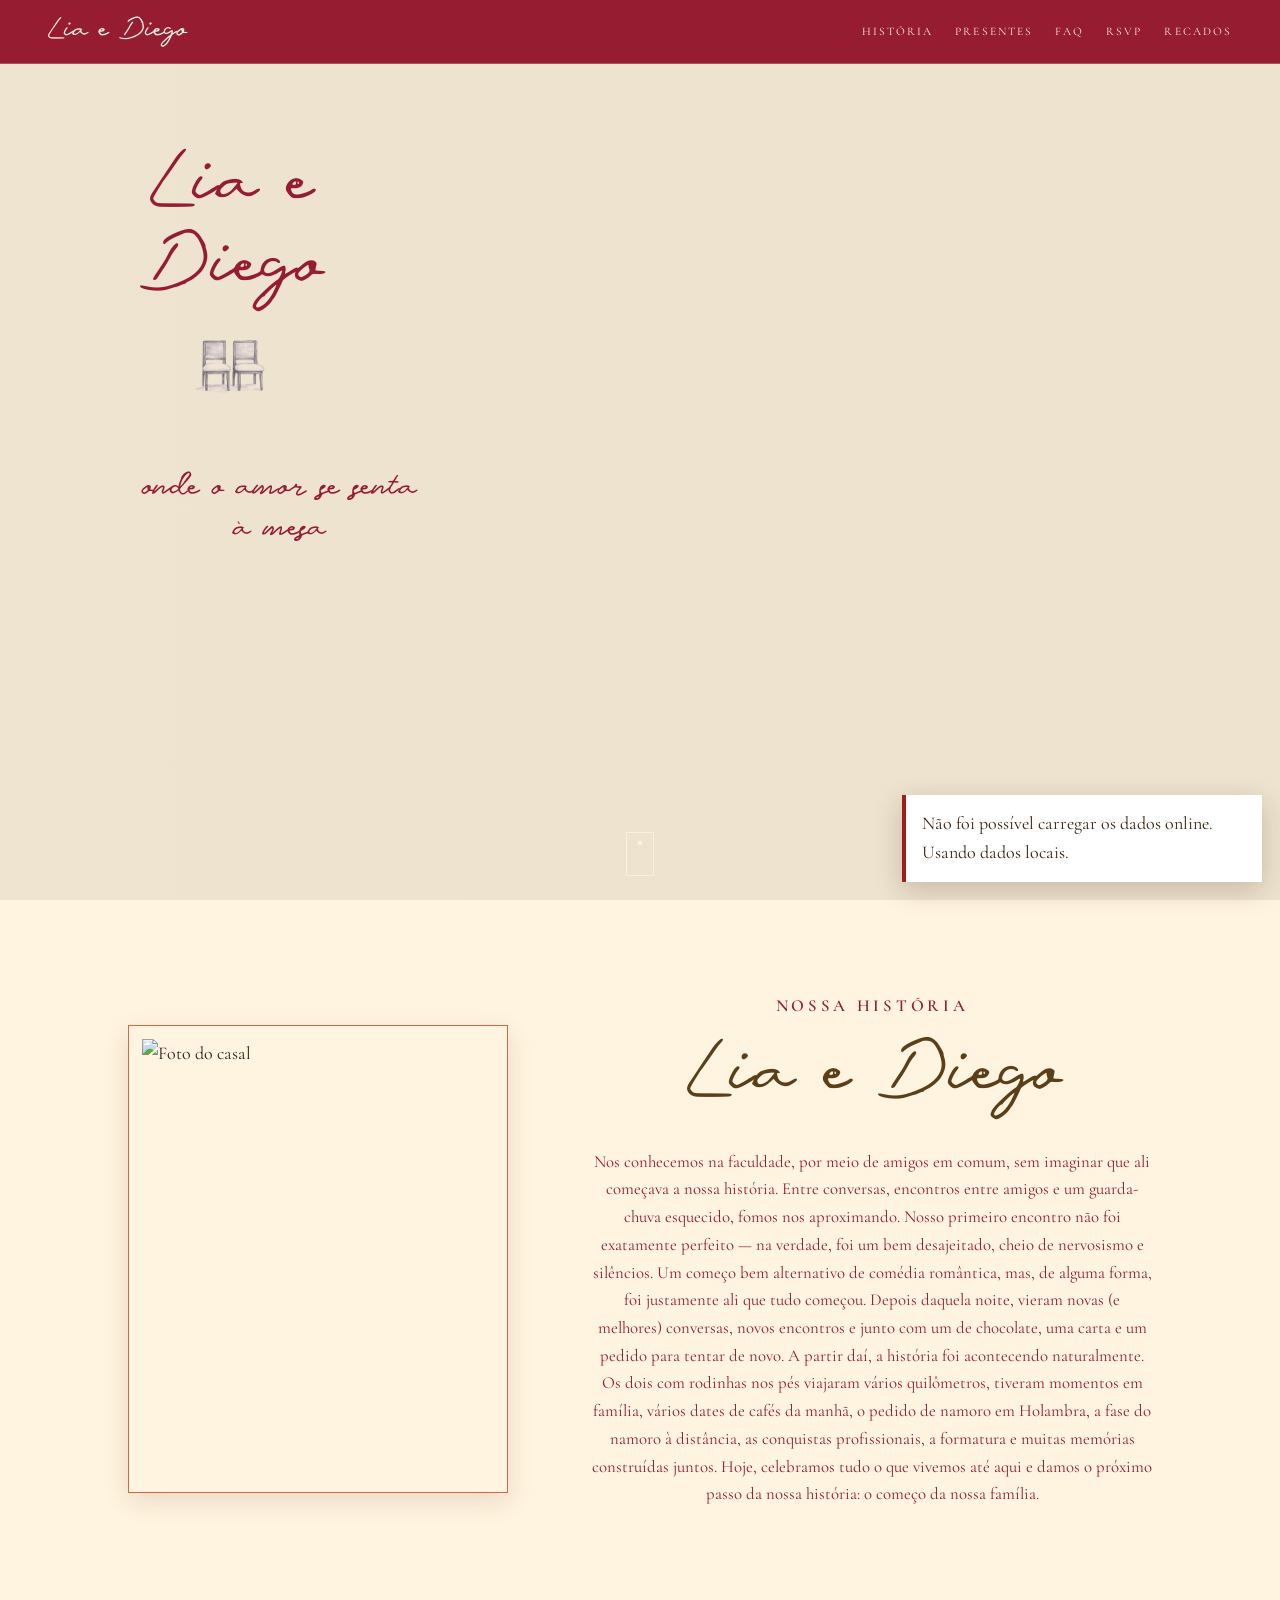
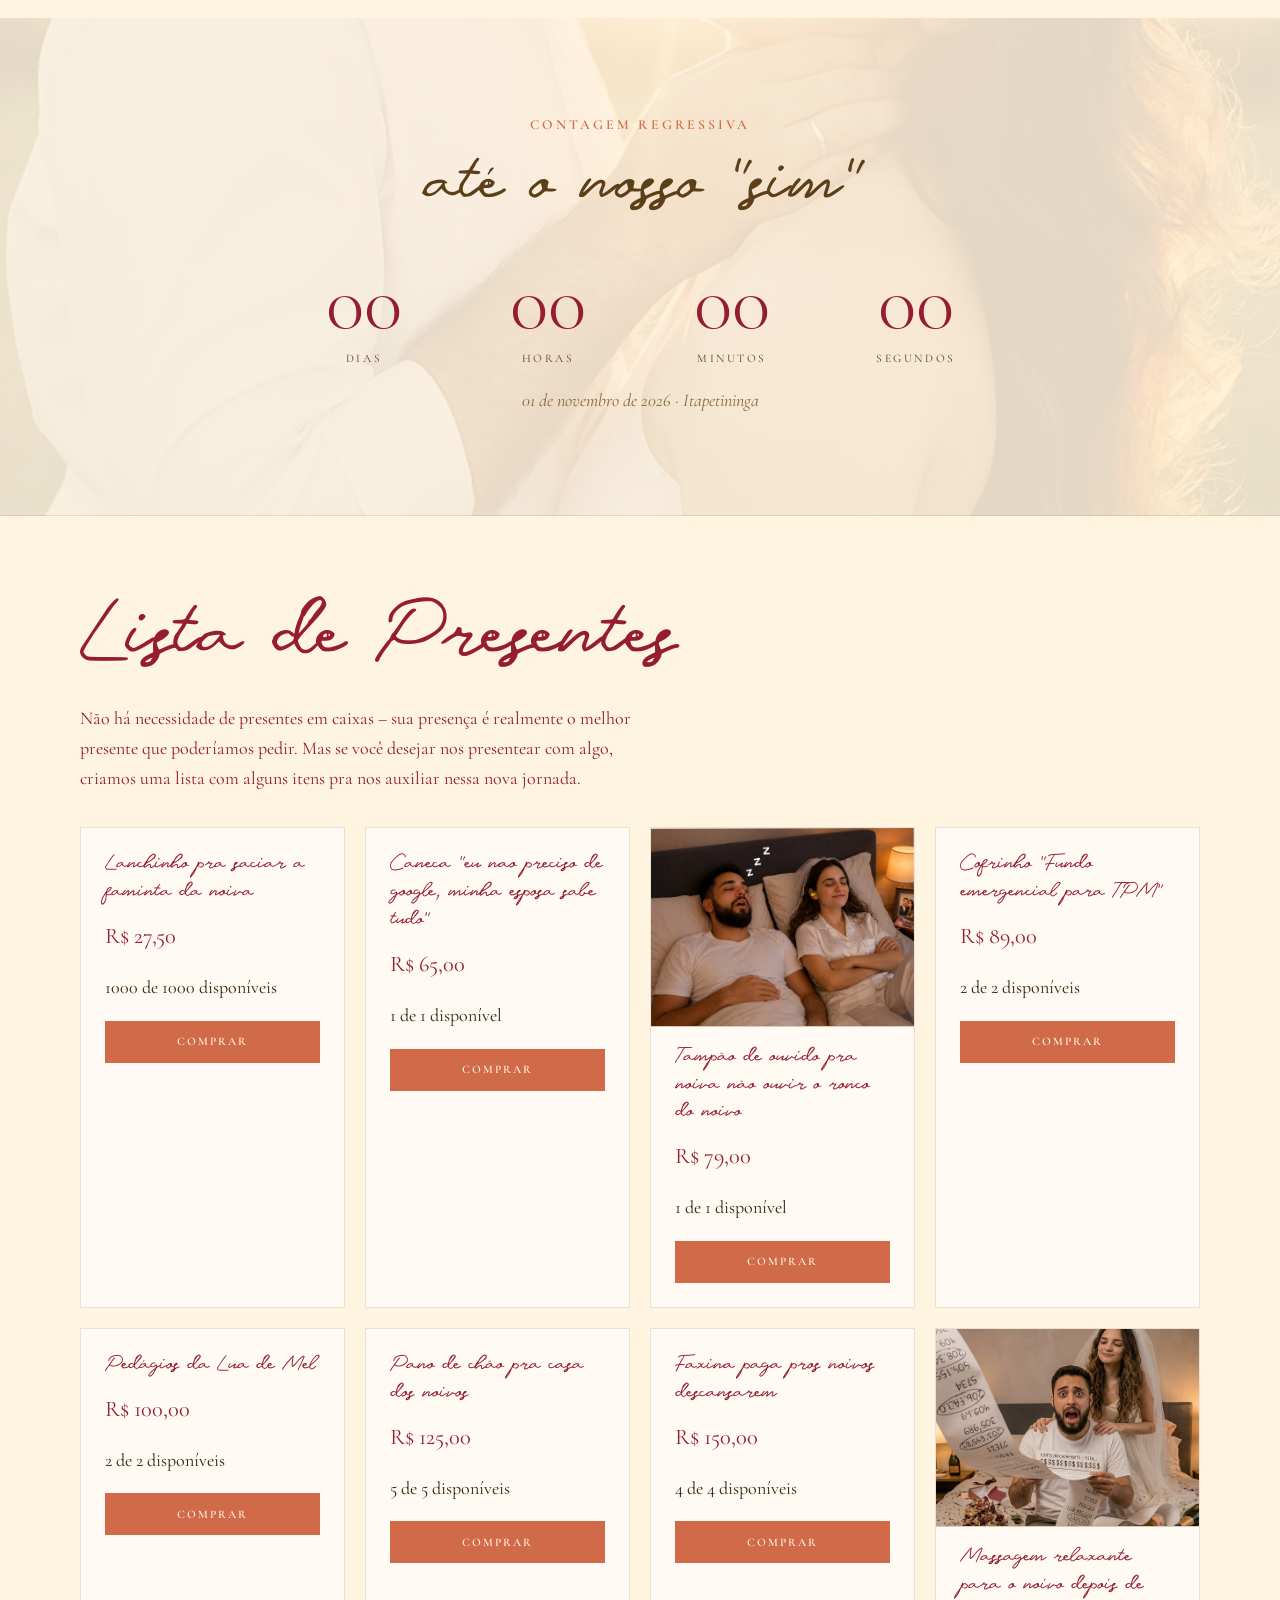
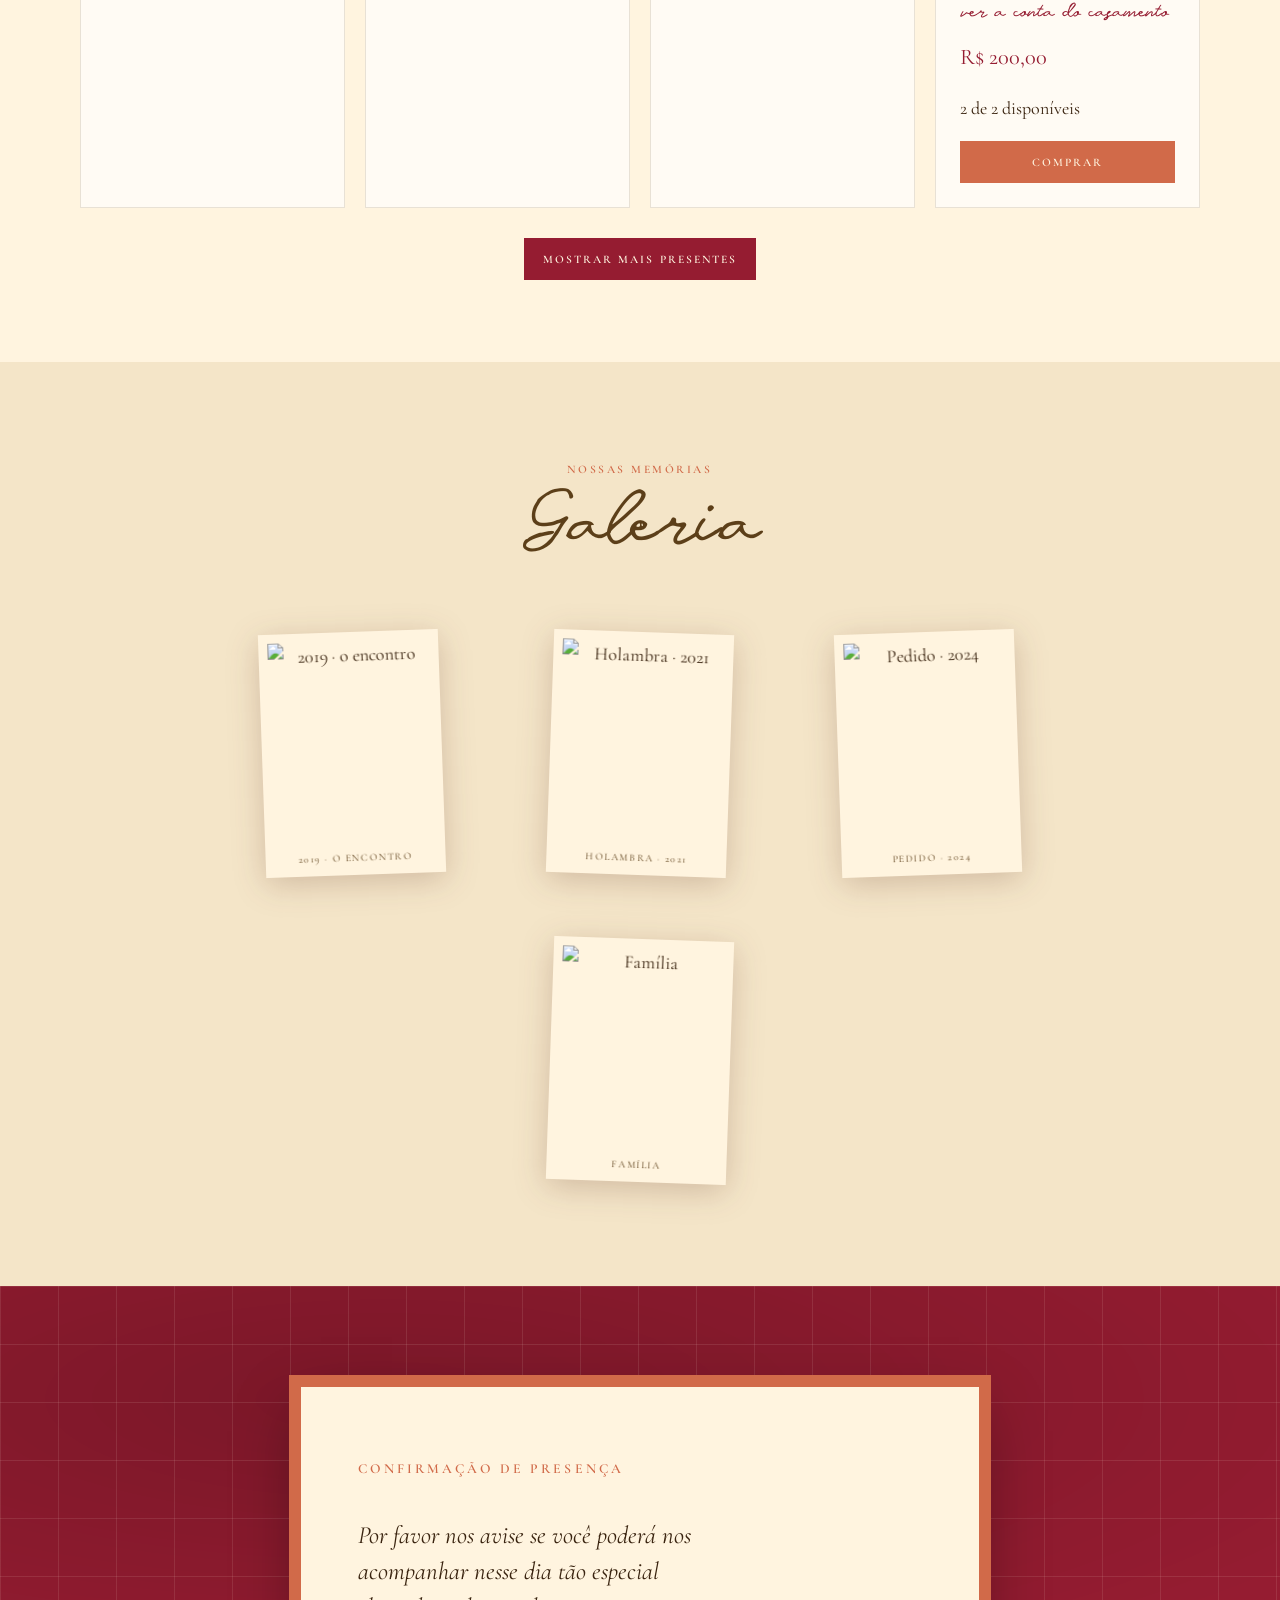
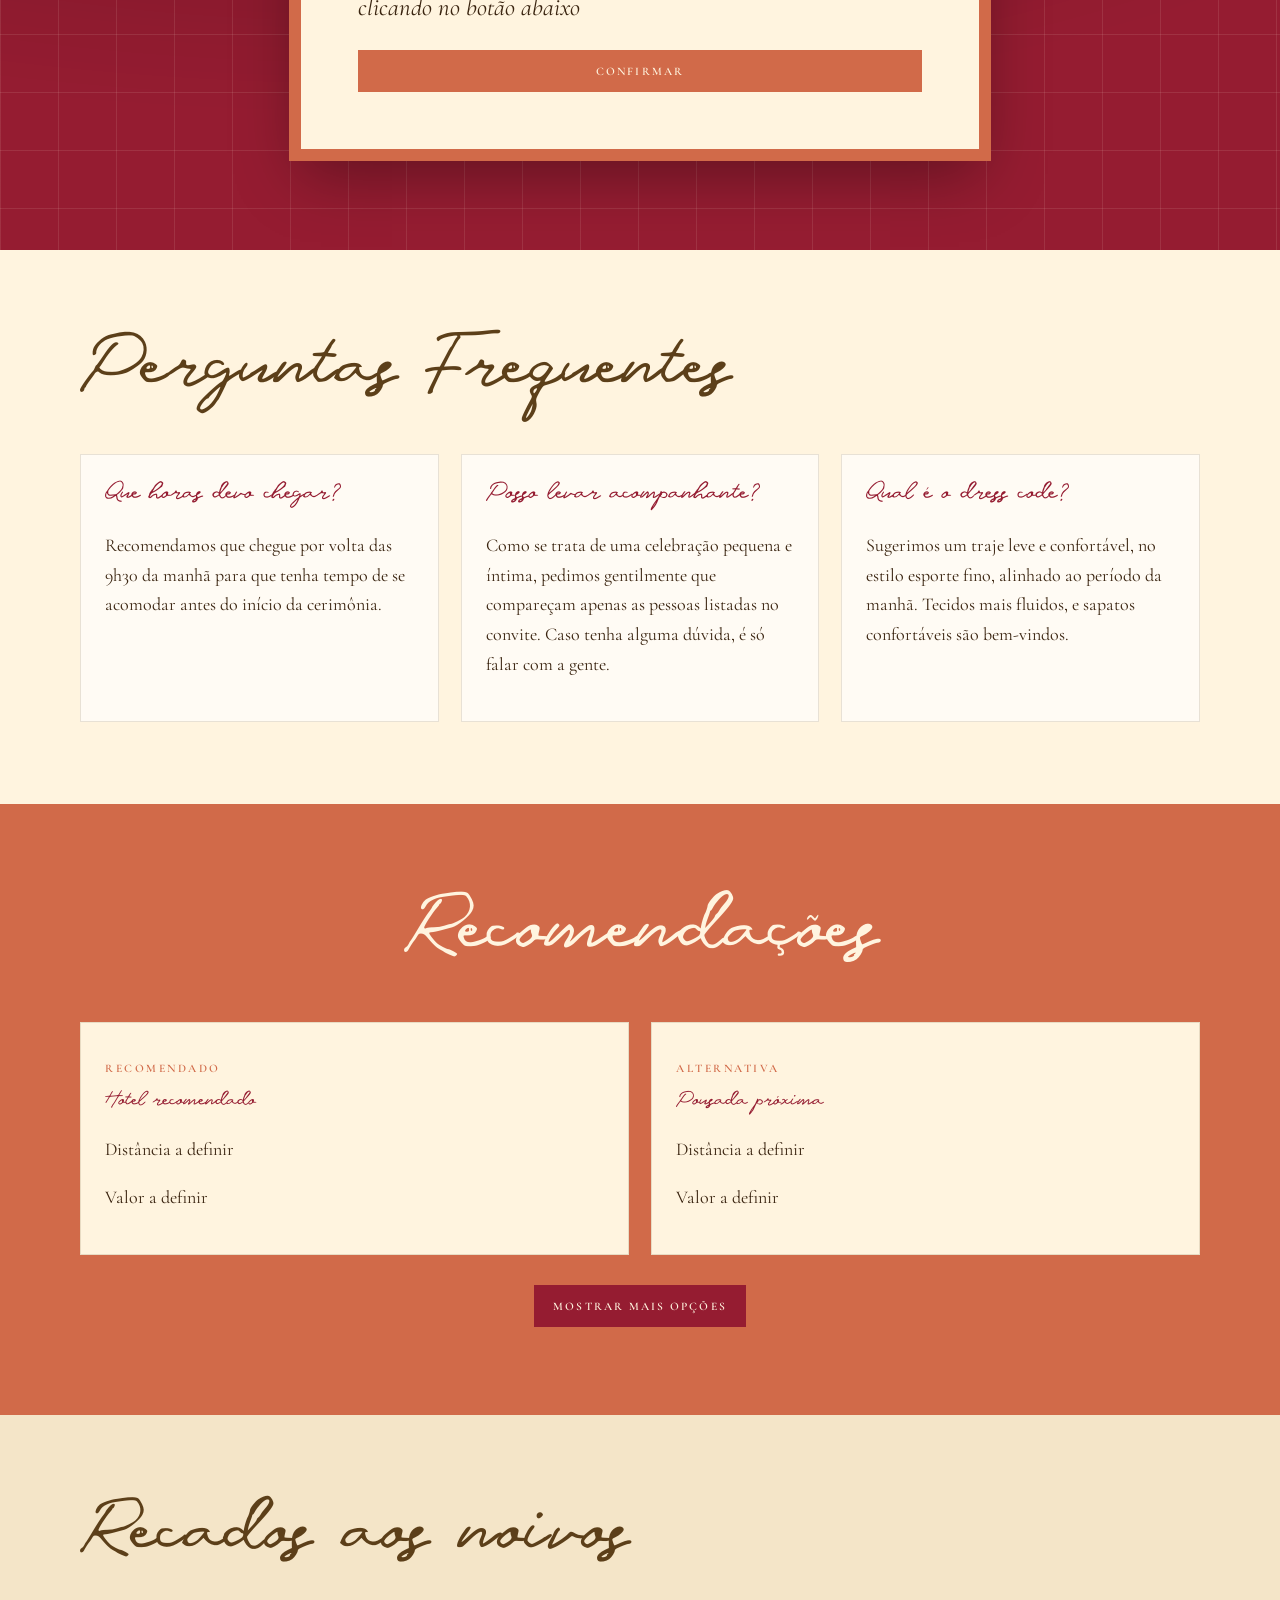
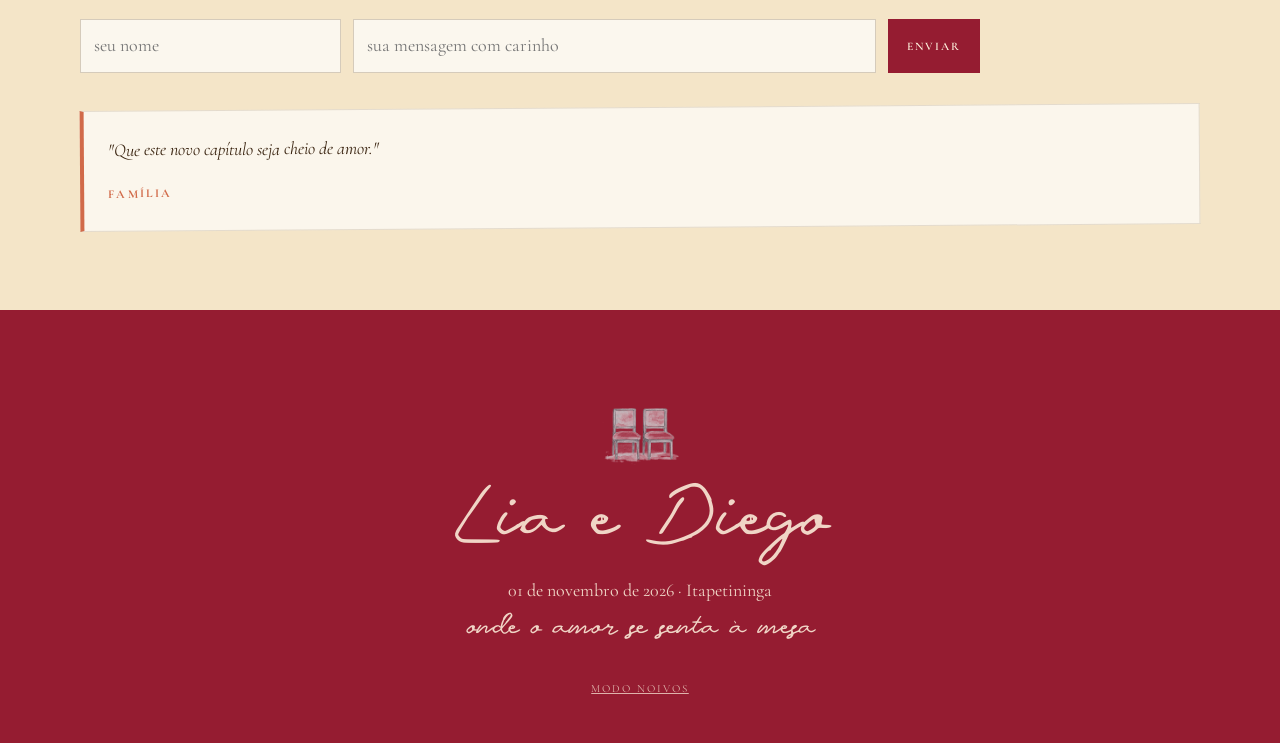
==== commit 7d435e22: "feat: seção Recomendações com foto e observação limpa + menu reordenado - Título da seção "Acomodaçõ" ====
--- a/index.html
+++ b/index.html
@@ -8,7 +8,7 @@
   <link rel="preconnect" href="https://fonts.googleapis.com">
   <link rel="preconnect" href="https://fonts.gstatic.com" crossorigin>
   <link href="https://fonts.googleapis.com/css2?family=Cormorant+Garamond:ital,wght@0,300;0,400;0,500;0,600;1,300;1,400;1,500&family=JetBrains+Mono:wght@400;500&display=swap" rel="stylesheet">
-  <link rel="stylesheet" href="styles.css?v=rsvp-eyebrow-maior-20260517">
+  <link rel="stylesheet" href="styles.css?v=recomendacoes-20261012">
   <style>
     body.site-loading {
       overflow: hidden;
@@ -20,7 +20,7 @@
     }
   </style>
   <script src="site-config.js"></script>
-  <script src="app.js?v=ordena-presentes-valor-20260517" defer></script>
+  <script src="app.js?v=recomendacoes-20261012" defer></script>
 </head>
 <body class="site-loading">
   <nav class="menu" aria-label="Navegação principal">
@@ -29,8 +29,8 @@
     <div class="menu-links" data-menu-links>
       <a href="#historia">História</a>
       <a href="#presentes">Presentes</a>
+      <a href="#faq">FAQ</a>
       <a href="#rsvp">RSVP</a>
-      <a href="#faq">FAQ</a>
       <a href="#recados">Recados</a>
     </div>
   </nav>
@@ -144,7 +144,7 @@
     </section>
 
     <section id="acomodacoes" class="lodging site-section" data-section="lodging">
-      <h2 class="script-heading">Acomodações</h2>
+      <h2 class="script-heading">Recomendações</h2>
       <div class="lodging-grid" data-lodging></div>
       <div class="lodging-more" data-lodging-more hidden>
         <button class="btn burgundy" type="button" data-show-more-lodging aria-expanded="false">Mostrar mais opções</button>
--- a/styles.css
+++ b/styles.css
@@ -409,13 +409,15 @@
   padding: 24px;
 }
 .gift-card.unavailable { opacity: 0.52; }
-.gift-photo {
+.gift-photo,
+.lodging-photo {
   margin: -24px -24px 18px;
   overflow: hidden;
   background: var(--cream-deep);
   border-bottom: 1px solid rgba(92, 63, 25, 0.14);
 }
-.gift-photo img {
+.gift-photo img,
+.lodging-photo img {
   width: 100%;
   aspect-ratio: 4 / 3;
   object-fit: cover;
@@ -637,13 +639,8 @@
   text-align: center;
 }
 .lodging-card {
-  background: var(--card-background);
+  background: var(--cream);
   color: var(--ink);
-}
-.lodging-card .code {
-  font-family: "JetBrains Mono", monospace;
-  color: var(--terracotta);
-  font-size: 0.82rem;
 }
 
 .messages { background: var(--messages-background); }
@@ -798,4 +795,5 @@
   .story { grid-template-columns: 1fr; padding-top: 70px; }
   .story-photo { max-width: 420px; margin: 0 auto; }
   .message-form { grid-template-columns: 1fr; }
-}
+  .lodging .script-heading { font-size: min(4.2rem, 16vw); }
+}
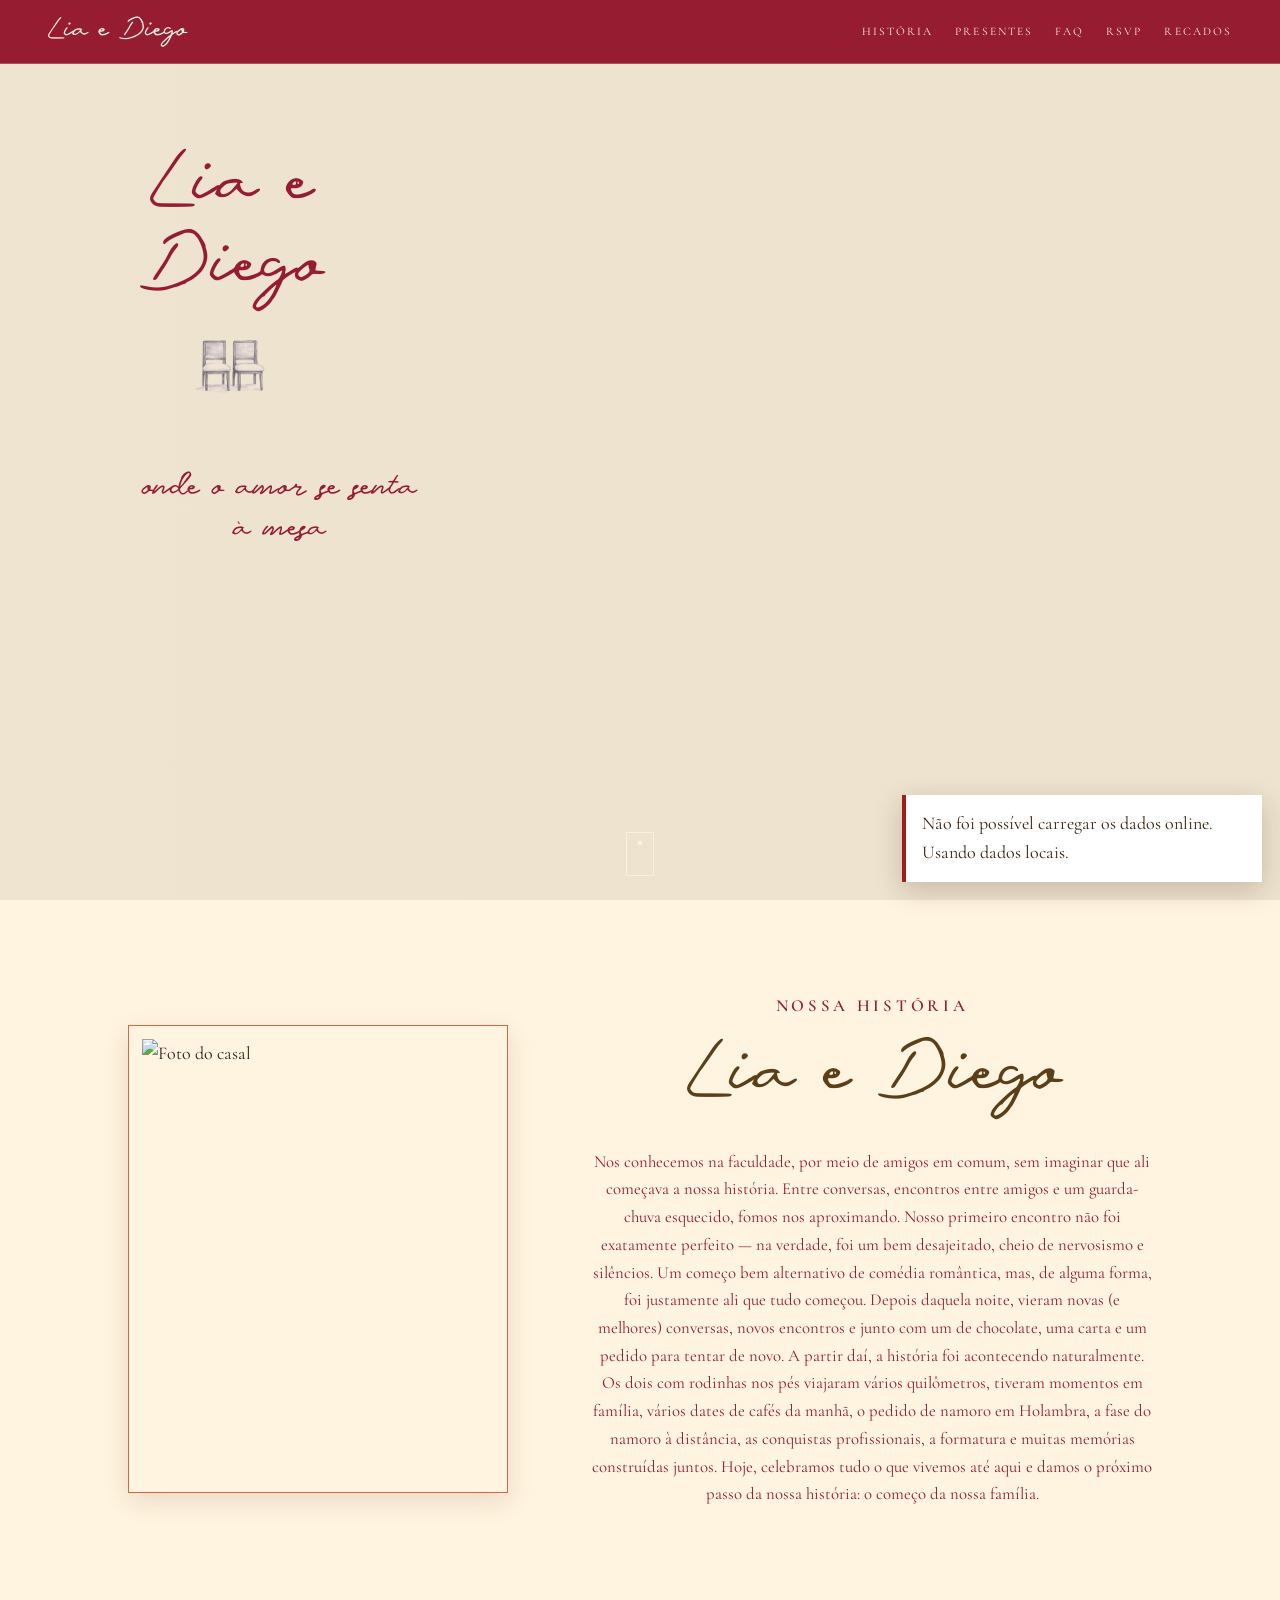
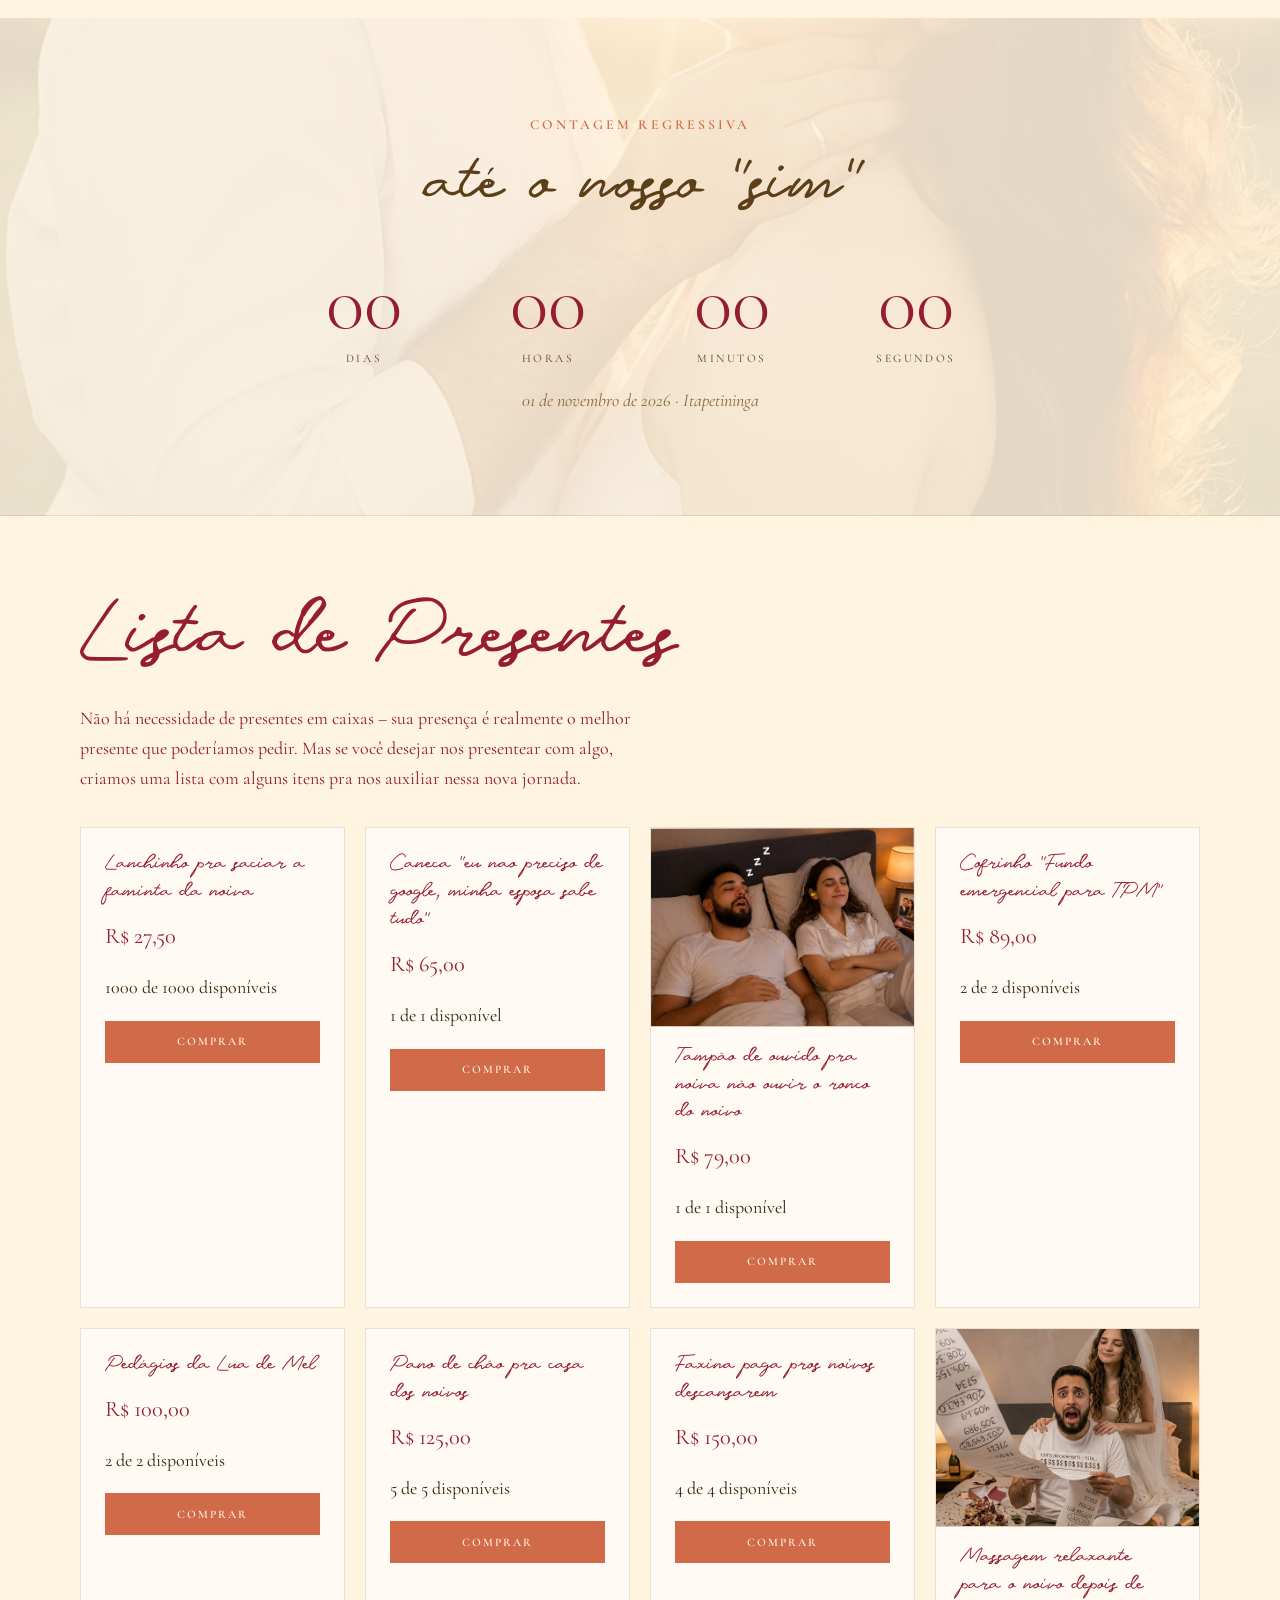
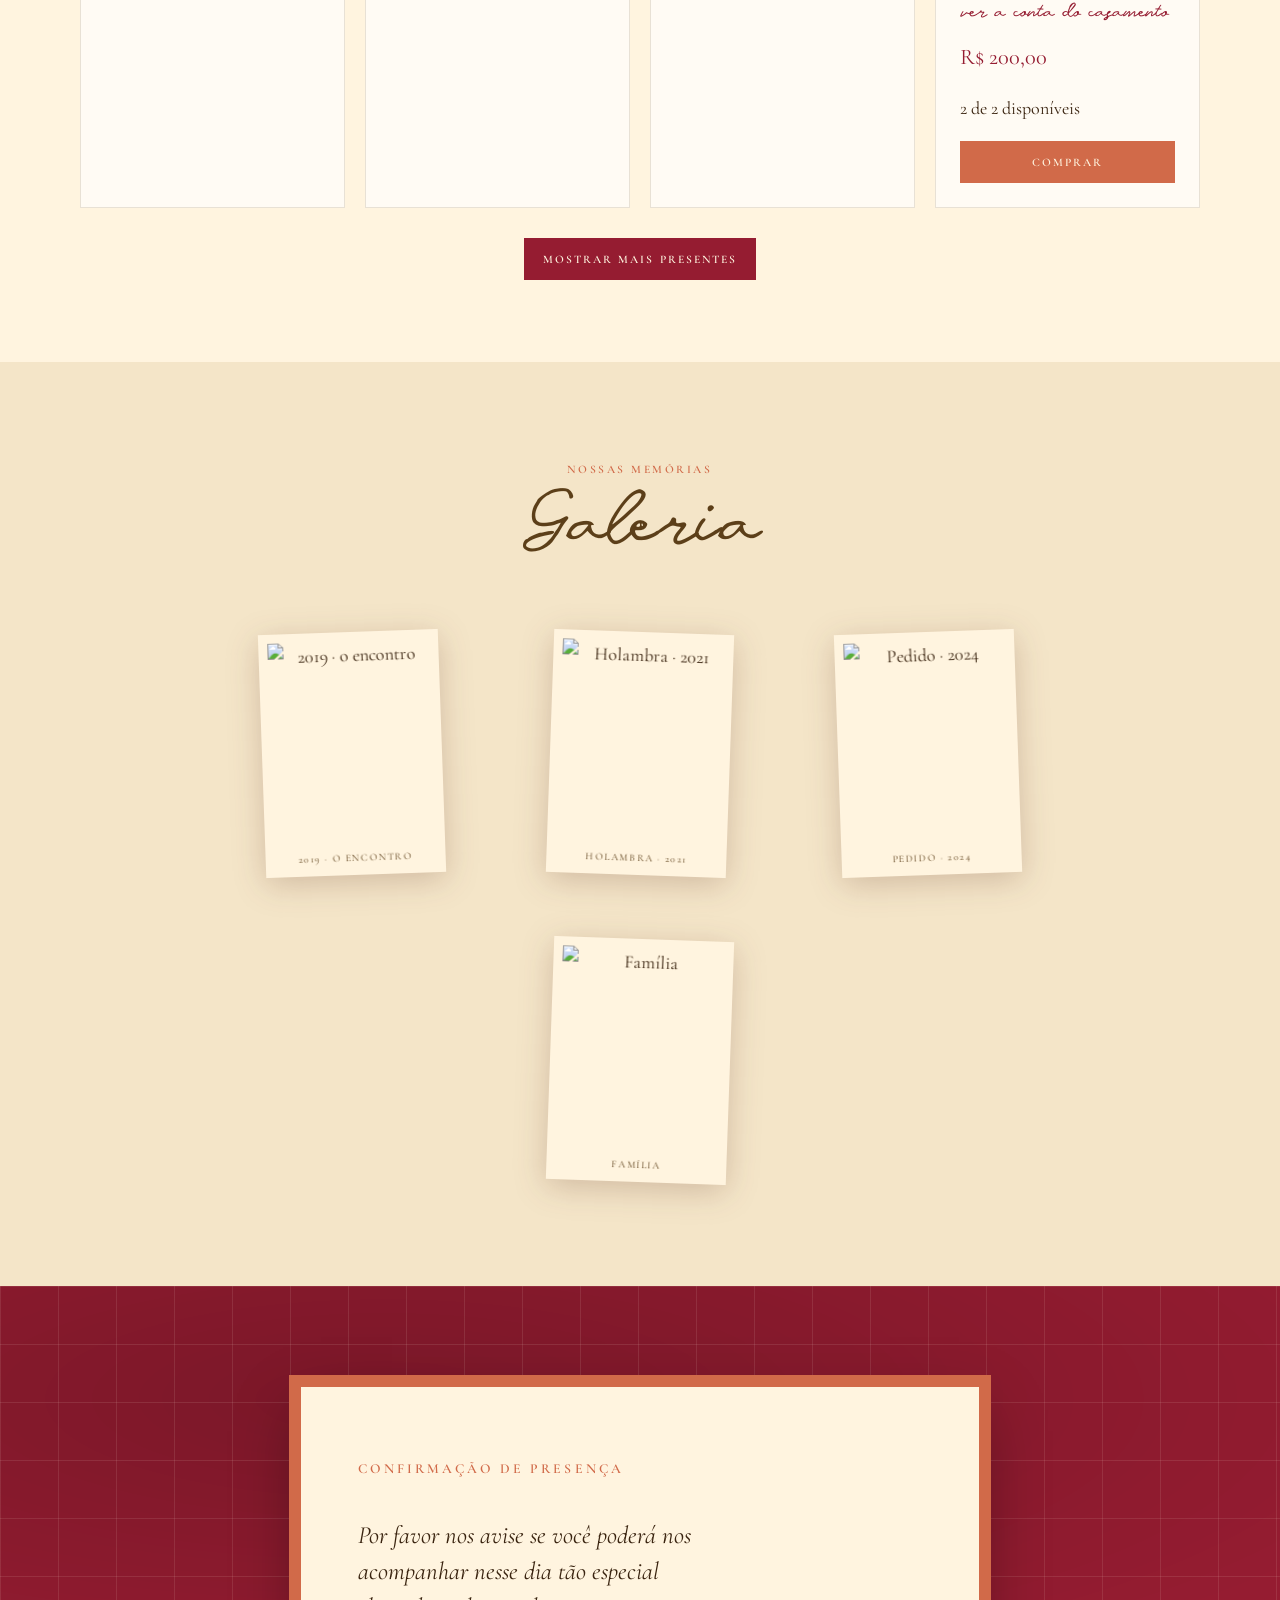
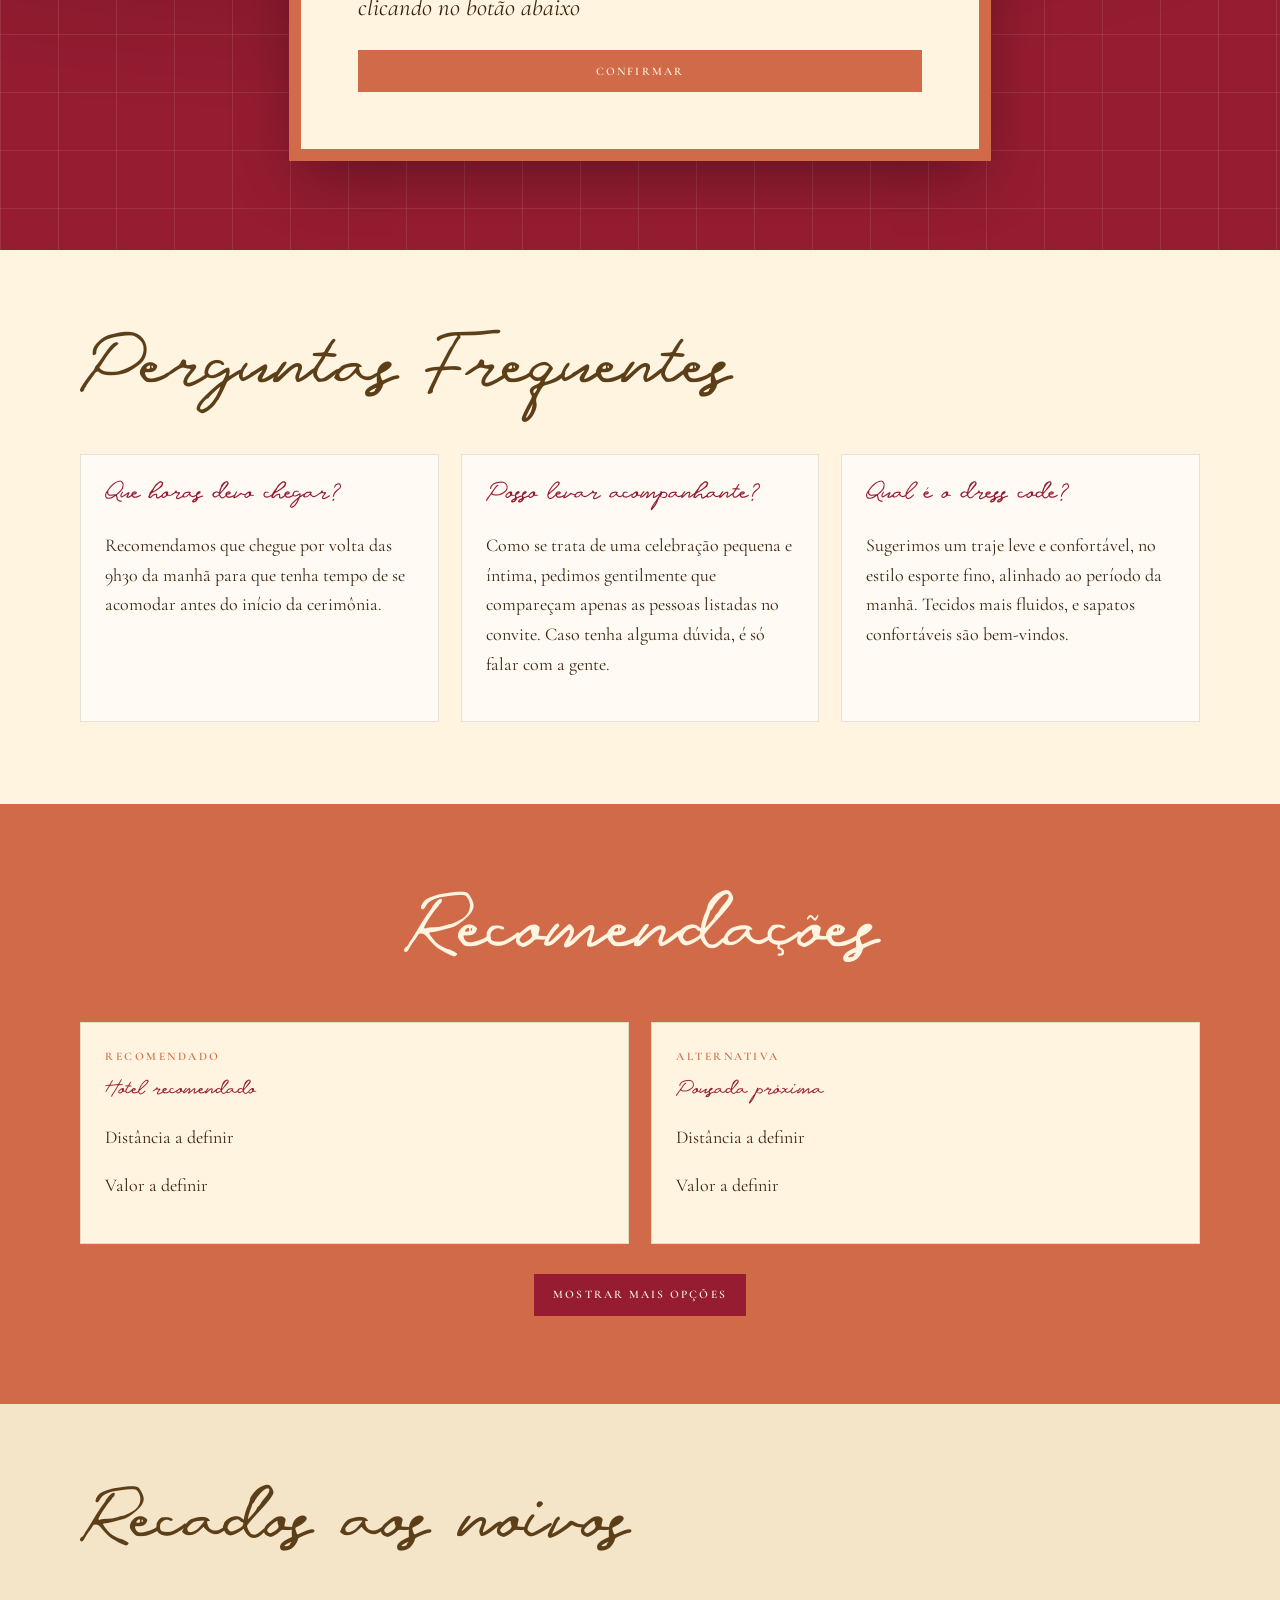
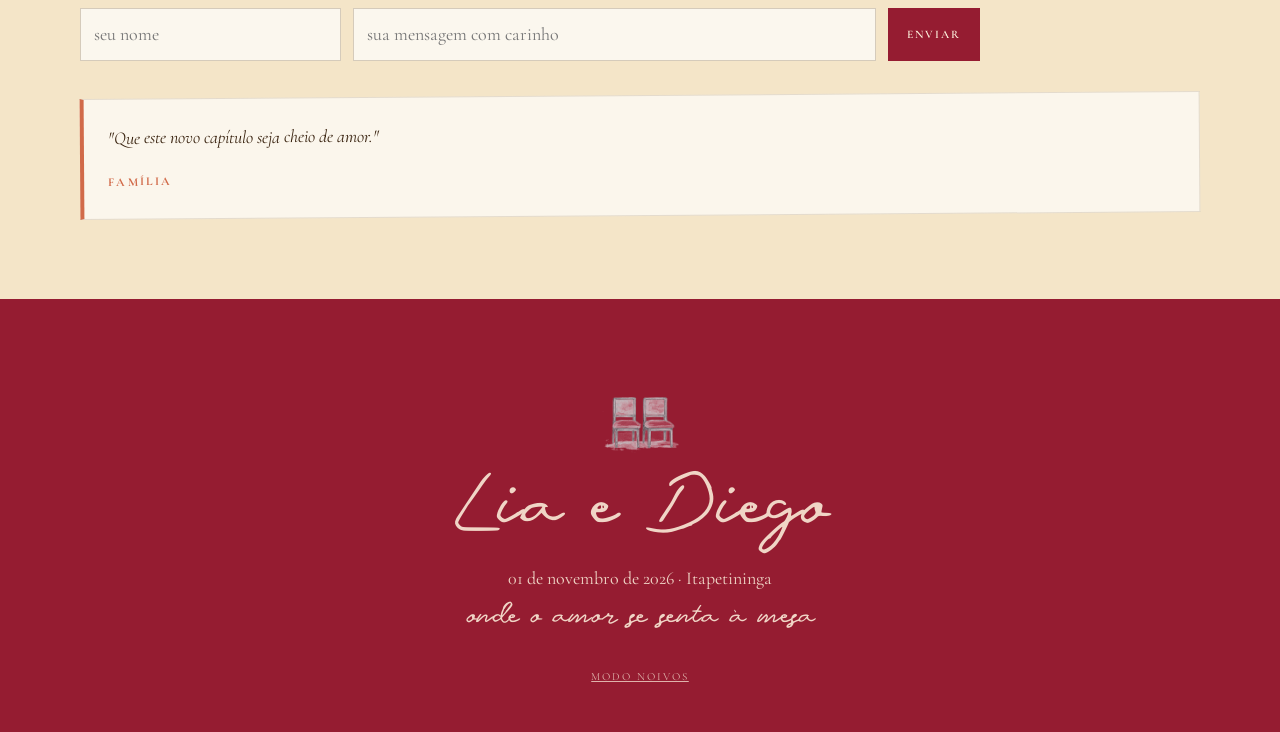
==== commit 4e5a4e3a: "fix: fotos das recomendações na lateral e menores - Foto passa para a lateral esquerda do card, quad" ====
--- a/index.html
+++ b/index.html
@@ -8,7 +8,7 @@
   <link rel="preconnect" href="https://fonts.googleapis.com">
   <link rel="preconnect" href="https://fonts.gstatic.com" crossorigin>
   <link href="https://fonts.googleapis.com/css2?family=Cormorant+Garamond:ital,wght@0,300;0,400;0,500;0,600;1,300;1,400;1,500&family=JetBrains+Mono:wght@400;500&display=swap" rel="stylesheet">
-  <link rel="stylesheet" href="styles.css?v=recomendacoes-20261012">
+  <link rel="stylesheet" href="styles.css?v=recomendacoes-foto-lateral-20261012">
   <style>
     body.site-loading {
       overflow: hidden;
@@ -20,7 +20,7 @@
     }
   </style>
   <script src="site-config.js"></script>
-  <script src="app.js?v=recomendacoes-20261012" defer></script>
+  <script src="app.js?v=recomendacoes-foto-lateral-20261012" defer></script>
 </head>
 <body class="site-loading">
   <nav class="menu" aria-label="Navegação principal">
--- a/styles.css
+++ b/styles.css
@@ -409,15 +409,13 @@
   padding: 24px;
 }
 .gift-card.unavailable { opacity: 0.52; }
-.gift-photo,
-.lodging-photo {
+.gift-photo {
   margin: -24px -24px 18px;
   overflow: hidden;
   background: var(--cream-deep);
   border-bottom: 1px solid rgba(92, 63, 25, 0.14);
 }
-.gift-photo img,
-.lodging-photo img {
+.gift-photo img {
   width: 100%;
   aspect-ratio: 4 / 3;
   object-fit: cover;
@@ -642,6 +640,24 @@
   background: var(--cream);
   color: var(--ink);
 }
+.lodging-card.has-photo {
+  display: grid;
+  grid-template-columns: clamp(84px, 30%, 160px) minmax(0, 1fr);
+  column-gap: 20px;
+  align-items: start;
+}
+.lodging-photo {
+  margin: 0;
+  overflow: hidden;
+  background: var(--cream-deep);
+  border: 1px solid var(--card-border-color);
+}
+.lodging-photo img {
+  width: 100%;
+  aspect-ratio: 1 / 1;
+  object-fit: cover;
+}
+.lodging-body > :first-child { margin-top: 0; }
 
 .messages { background: var(--messages-background); }
 .message-form {
